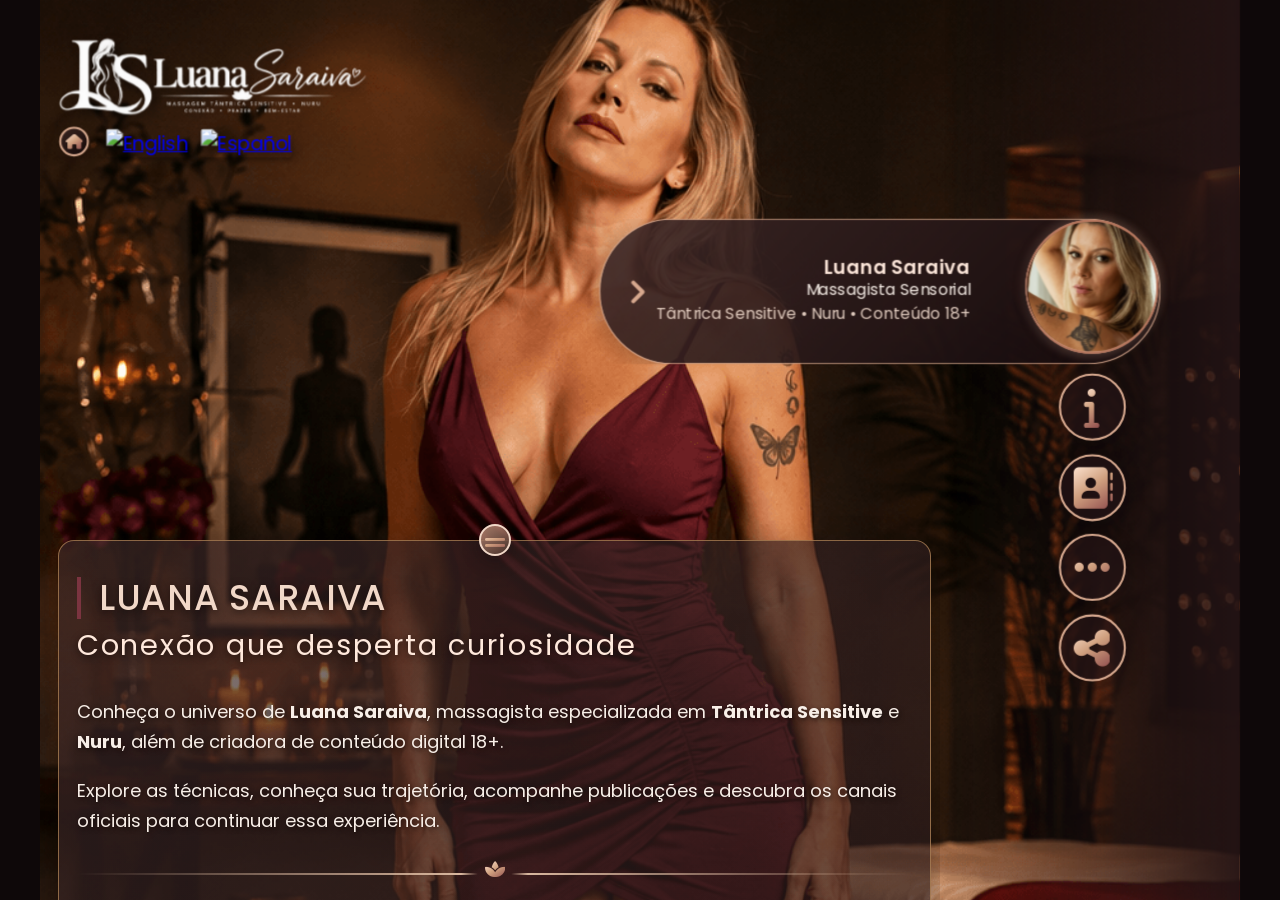
==== index.html @ 5454236c "Add files via upload" ====
<!DOCTYPE html>
<html lang="pt-br">
<head>
	<!-- Google tag (gtag.js) -->
	<script async src="https://www.googletagmanager.com/gtag/js?id=G-4JN63863Q0"></script>
	<script>
	window.dataLayer = window.dataLayer || [];
	function gtag(){dataLayer.push(arguments);}
	gtag('js', new Date());

	gtag('config', 'G-4JN63863Q0');
	</script>

	<!-- Google Tag Manager -->
	<script>(function(w,d,s,l,i){w[l]=w[l]||[];w[l].push({'gtm.start':
		new Date().getTime(),event:'gtm.js'});var f=d.getElementsByTagName(s)[0],
		j=d.createElement(s),dl=l!='dataLayer'?'&l='+l:'';j.async=true;j.src=
		'https://www.googletagmanager.com/gtm.js?id='+i+dl;f.parentNode.insertBefore(j,f);
		})(window,document,'script','dataLayer','GTM-PWKJ8WJD');</script>
		<!-- End Google Tag Manager -->

    <meta charset="UTF-8">
	<meta http-equiv='X-UA-Compatible' content='IE=edge'>

	<title>Luana Saraiva | Massagem Tântrica Sensitive, Nuru & Conteúdo 18+</title>

	<meta name="description" content="Luana Saraiva: massagista especializada em Tântrica Sensitive e Nuru. Conteúdo exclusivo 18+ no Privacy e OnlyFans. Agende sua sessão em São Paulo.">

	<meta name="keywords" content="Luana Saraiva, Lua Saraiva, Lua Massagista, Lua Saraiva massagem tântrica, Lua Saraiva massagem nuru, Lua Saraiva massagem sensitive, Lua massagista SP, Luana Saraiva conteúdo 18+, Luana Saraiva Privacy, Luana Saraiva OnlyFans, bem-estar, relaxamento, prazer, toque sensual">

	<meta name="author" content="Mauricio Jun TI">
	<meta name="robots" content="index, follow">
	<meta name="language" content="pt-BR">
	<meta name="revisit-after" content="7 days">

	<!-- RESPONSIVO -->
	<meta name="viewport" content="width=device-width, initial-scale=1.0, maximum-scale=1.0, user-scalable=no">
	<!-- FAVICON -->
	<link rel="icon" href="https://luana-saraiva.github.io/favicon/favicon.ico" type="image/x-icon">
	<link rel="icon" href="https://luana-saraiva.github.io/favicon/favicon-96x96.png" sizes="96x96" type="image/png"/>
	<link rel="icon" href="https://luana-saraiva.github.io/favicon/favicon.svg" type="image/svg+xml"/>
	<link rel="apple-touch-icon" sizes="180x180" href="https://luana-saraiva.github.io/favicon/apple-touch-icon.png" />
	<meta name="apple-mobile-web-app-title" content="Luana Saraiva | Massagem Tântrica Sensitive, Nuru & Conteúdo 18+" />

	<!-- CANONICAL -->
	<link rel="canonical" href="https://luana-saraiva.github.io/">

	<!-- OPEN GRAPH (FACEBOOK / WHATSAPP / LINK PREVIEW) -->
	<meta property="og:title" content="Luana Saraiva | Massagem Tântrica Sensitive, Nuru & Conteúdo 18+">
	<meta property="og:description" content="Luana Saraiva: massagista especializada em Tântrica Sensitive e Nuru. Conteúdo exclusivo 18+ no Privacy e OnlyFans. Agende sua sessão em São Paulo.">
	<meta property="og:image" content="https://luana-saraiva.github.io/imgs/luana-saraiva-icone-cartao-digital-v01.png">
	<meta property="og:url" content="https://luana-saraiva.github.io/">
	<meta property="og:type" content="website">
	<meta property="og:locale" content="pt_BR">

	<!-- TWITTER CARD -->
	<meta name="twitter:card" content="summary_large_image">
	<meta name="twitter:url" content="https://luana-saraiva.github.io/"/>
	<meta name="twitter:title" content="Luana Saraiva | Massagem Tântrica Sensitive, Nuru & Conteúdo 18+">
	<meta name="twitter:description" content="Luana Saraiva: massagista especializada em Tântrica Sensitive e Nuru. Conteúdo exclusivo 18+ no Privacy e OnlyFans. Agende sua sessão em São Paulo.">
	<meta name="twitter:image" content="https://luana-saraiva.github.io/imgs/luana-saraiva-icone-cartao-digital-v01.png">

	<!-- PWA / MOBILE -->
	<meta name="theme-color" content="#000000">
	<meta name="mobile-web-app-capable" content="yes">
	<meta name="apple-mobile-web-app-capable" content="yes">
	<meta name="apple-mobile-web-app-status-bar-style" content="black-translucent">
	<meta name="apple-mobile-web-app-title" content="Cartão Digital">

	<!-- GEO (opcional, mas útil para local SEO) -->
	<meta name="geo.region" content="BR-RJ">
	<meta name="geo.placename" content="Rio de Janeiro">
	
	<link rel="manifest" href="https://luana-saraiva.github.io/favicon/site.webmanifest" />

	<link rel='stylesheet' type='text/css' href='./css/all.css'/>
    <link rel='stylesheet' type='text/css' href='./css/brands.css'/>
    <link rel='stylesheet' type='text/css' href='./css/fontawesome.css'/>
    <link rel='stylesheet' type='text/css' href="./css/modal.css"/>

	<link rel="manifest" href="./manifest-github.json"/>

	<link rel="stylesheet" href="//fonts.googleapis.com/css2?family=Poppins:ital,wght@0,100;0,200;0,300;0,400;0,500;0,600;0,700;0,800;0,900;1,100;1,200;1,300;1,400;1,500;1,600;1,700;1,800;1,900&display=swap" media="all"/>

    <style>
        /* --- RESET & BASE --- */
        * { margin: 0; padding: 0; box-sizing: border-box; -webkit-font-smoothing: antialiased; }
		:root {
			/* Antigas cores de referência (turquesa/verde) foram substituídas */
			--profile-border-1: #D4AF37;      /* dourado principal */
			--profile-border-2: #F5F5F5;      /* branco suave */
			--link-color: #D4AF37;            /* bordas e ícones principais */
			--link-bgcolor: rgba(0, 0, 0, 0.6);
			--icon-color: #D4AF37;            /* ícones da sidebar */
			--share-icons-bgcolor: rgba(0, 0, 0, 0.85);
			--title-color: #F5F5F5;           /* títulos brancos */
			--newtitle-color: #D4AF37;        /* subtítulos dourados */
			--primary-color: #000000;
			--secondary-color: #D4AF37;
			--text-color: #F5F5F5;
			--menu-link-active-color: #D4AF37; /* ícone ativo dourado */
			--degrade-color: rgba(0, 0, 0, 0.9);
			--font-base: 'Poppins', sans-serif;
			--top-line-border: rgba(255, 255, 255, 0.2);
			
			/* Contatos e redes sociais */
			--contacts-icons-color: #D4AF37;
			--contacts-border-color: #D4AF37;
			--contacts-text-color: #F5F5F5;
			--social-icons-color: #F5F5F5;
			--social-border-color: #D4AF37;

			/* REDES SOCIAIS - NOVO CONTRASTE */
			--social-icons-color: #E0E0E0;        /* prata suave */
			--social-border-color: #D4AF37;       /* borda dourada (igual aos contatos) */
			--social-text-color: #FFFFFF;         /* texto de apoio, se houver */
			
			/* Botões fullscreen / add-to */
			--fullscreentextcolor: #F5F5F5;
			--fullscreentextbordertopleft: #D4AF37;
			--fullscreentextborderbottomright: #F5F5F5;
			--addtobtntextcolor: #D4AF37;
			--addtobtnbordertopleft: #D4AF37;
			--addtobtnborderbottomright: #F5F5F5;
			
			/* Footer */
			--mainfootertext: #aaaaaa;
			--mainfootertopborder: #262626;
			--mainfooterlink: #D4AF37;
			
			/* Imagem circular */
			--content-circular-image-border: #D4AF37;
			--call-to-action-link: #D4AF37;

			font-size: 100%;
		}
        
        body, html { 
            width: 100%; 
            height: 100%; 
            overflow: hidden;
            background-color: #000;
        }
        body { 
			/*font-size: clamp(0.75rem, 2vw, 1rem);*/
			font-size: clamp(0.875rem, 1.8vw, 1.125rem); /* 14px → 18px */
			font-family: var(--font-base);
			text-rendering: optimizeSpeed;
			-webkit-text-size-adjust: 100%;
    		-webkit-tap-highlight-color: transparent;
		}

        h1, h2, h3, h4, h5, h6 { font-weight: 600; line-height: 1.2; margin-bottom: 0.5em; color: var(--title-color); text-shadow: 2px 3px 5px rgba(0, 0, 0, 0.7); }
		h1 { font-size: clamp(1.375rem, 5vw, 2.8rem); } /* 22px → 44.8px (máximo) */
		h2 { font-size: clamp(1.25rem, 4vw, 2.2rem); } /* 20px → 35.2px */
		h3 { font-size: clamp(1.125rem, 3vw, 1.8rem); } /* 18px → 28.8px */
        /*h1 { font-size: clamp(1.5rem, 5vw, 2.5rem); }
        h2 { font-size: clamp(1.3rem, 4vw, 2rem); }
        h3 { font-size: clamp(1.1rem, 3vw, 1.5rem); }
		*/
		p, li, .texto-corrido {
			line-height: 1.5;
			/*max-width: 70ch;*/
		}
        /* --- CENA 3D --- */
        .scene {
            width: 100%; 
            height: 100vh; 
            perspective: 2000px;
            display: flex; 
            justify-content: center; 
            align-items: center;
        }

        .card-container {
            width: 100%; 
            height: 100%; 
            position: relative;
            transform-style: preserve-3d;
            transition: transform 1.2s cubic-bezier(0.4, 0, 0.2, 1);
        }

        .card-container.is-flipped { transform: rotateY(180deg); }

        .face {
            position: absolute; 
            width: 100%; 
            height: 100%;
            backface-visibility: hidden; 
            -webkit-backface-visibility: hidden;
            transform-style: preserve-3d;
            display: flex;
            justify-content: center;
        }

        .face-back { transform: rotateY(180deg); }

        .content-limit {
            width: 100%;
            max-width: 1200px;
            height: 100%;
            position: relative;
            display: grid;
            grid-template-columns: 0.75fr 0.25fr;
            transform-style: preserve-3d;
        }

        header {
            position: absolute;
			/*
			top: 4em;
    		left: 2.5em;
			*/
			top: 0;
			left: 0;
            z-index: 500;
            /*transform: translateZ(120px);*/
			transform: translate3d(3em, 3.5em, 120px);
            pointer-events: none;
			width: 30dvw;
        }
        .logo-link { pointer-events: auto; display: flex; align-items: center; cursor: pointer; }
        header img { max-height: 55px; width: auto; max-width: 100%; filter: drop-shadow(5px 5px 5px rgba(0, 0, 0, 0.55)); }

        .content-area { 
            grid-column: 1; 
            /*width: calc(75dvw + .4em);*/
			width: 75dvw;
			/*max-width: 1200px;*/
            height: 100%;
            position: relative; 
            transform-style: preserve-3d;
        }
        
        .section-content {
            position: absolute; 
            /*width: calc(100% - 1.7em);*/
			/*width: calc(100% - 30px);*/
			width: calc(100% - 8px);
            height: 100%;
            /*left: 1.2em;*/
			top: 50%;
			left: 50%;
            /*padding: 0;*/
			padding: 0 .5em 0 1em;
            color: #fff; 
            overflow-y: auto;
            scrollbar-width: none;
            /*transform: translateZ(60px);*/
			transform: translate3d(-50%, -50%, 60px);
        }
        .face-front .section-content {
            overflow-y: auto;
			/*background-color: pink;*/
        }
        .face-back .section-content {
            overflow-y: auto;
			/*background-color: cyan;*/
        }

        .section-content::-webkit-scrollbar { display: none; }

        .text-wrapper {
			margin-top: 60dvh;
            width: 100%;
			/*width: 75dvw;*/
			max-width: 900px;
            background: rgba(0, 0, 0, 0.5);
            padding: 2em 1em 1em 1em;
            border-radius: 15px; 
            /*backdrop-filter: blur(15px);*/
            border: 1px solid rgba(255,255,255,0.1);
            margin-bottom: 60px;
            text-align: left;
        }

        .txtbreak {
			overflow-wrap: break-word; /* Quebra a palavra se passar do limite */
			word-break: break-all;     /* Força a quebra em navegadores mais antigos */
			hyphens: auto;             /* Adiciona hifenização se suportado */
			display: inline-block;     /* Garante que o elemento respeite o fluxo do box */
			max-width: 100%;
        }

		ul.checked-list li::marker {
			content: "✓ "; /* You can also use "✔️" or a hex code like "\2713" */
			color: #2ecc71; /* Sets the checkmark color */
			font-size: 1.2em; /* Adjusts the checkmark size */
			font-weight: bold;
		}

        .text-wrapper h2 { margin-bottom: 15px; color: var(--newtitle-color); text-transform: uppercase; }
        .text-wrapper p { line-height: 1.6; margin-bottom: 1em; text-shadow: 2px 3px 5px rgba(0, 0, 0, 0.7); }

        .sidebar {
            width: 25dvw;
			max-width: calc(25dvw - 4px);
            grid-column: 2; 
            height: 100%; 
            display: flex; 
            flex-direction: column;
            justify-content: center; 
            align-items: center; 
            /*transform: translateZ(90px);*/
			transform: translateZ(90px) translateX(-10px);
            padding: .6em .4em;
			background-image: linear-gradient(to right, rgba(255, 0, 0, 0), var(--degrade-color));
        }

        .profile-pic { 
            width: 100%; 
            max-width: 130px; 
            aspect-ratio: 1/1; 
            object-fit: cover; 
            border-radius: 50%; 
            margin-bottom: 35px; 
            cursor: pointer;
            pointer-events: auto;
        }

        .nav-icons { list-style: none; display: flex; flex-direction: column; gap: .7em; align-items: center; }
        .nav-icons li i { 
            font-size: clamp(1.5rem, 5vw, 2.5rem);
            color: #fff;
            cursor: pointer;
            transition: 0.3s;
        }
        .nav-icons li i:hover { color: var(--menu-link-active-color); transform: scale(1.1); }

        /* --- CLASSE ATIVA SOLICITADA --- */
        /* Altera apenas a cor do ícone sem mexer na borda */
        .nav-icons a.nav-active i {
            color: var(--menu-link-active-color) !important;
        }

        .bg-layer {
            position: absolute; top: 0; width: 100%; max-width: 1200px; height: 100%;
            background-position: top center; background-size: cover;
            transform: translateZ(0);
            transition: opacity 1.2s ease-in-out; 
            z-index: -1;
        }

        .card-container:not(.is-flipped) #bg-front { opacity: 1; }
        .card-container:not(.is-flipped) #bg-back { opacity: 0; }
        .card-container.is-flipped #bg-back { opacity: 1; }
        .card-container.is-flipped #bg-front { opacity: 0; }

        header, .sidebar, .text-wrapper { transition: opacity 0.1s linear; }

        .card-container:not(.is-flipped) .face-front header,
        .card-container:not(.is-flipped) .face-front .sidebar,
        .card-container:not(.is-flipped) .face-front .text-wrapper {
            opacity: 1; transition-delay: 0.6s;
        }
        .card-container.is-flipped .face-front header,
        .card-container.is-flipped .face-front .sidebar,
        .card-container.is-flipped .face-front .text-wrapper {
            opacity: 0; transition-delay: 0.6s;
        }

        .card-container.is-flipped .face-back header,
        .card-container.is-flipped .face-back .sidebar,
        .card-container.is-flipped .face-back .text-wrapper {
            opacity: 1; transition-delay: 0.6s;
        }
        .card-container:not(.is-flipped) .face-back header,
        .card-container:not(.is-flipped) .face-back .sidebar,
        .card-container:not(.is-flipped) .face-back .text-wrapper {
            opacity: 0; transition-delay: 0.6s;
        }

        #overlay-menu {
            position: fixed; top: 0; left: 50%; transform: translateX(-50%);
            width: 100%; max-width: 1200px; height: 100vh;
            background: rgba(0, 0, 0, 0.98); z-index: 1000;
            display: none; flex-direction: column; justify-content: center; align-items: center;
        }
        #overlay-menu.active { display: flex; }
        .close-btn { position: absolute; top: 30px; right: 30px; font-size: 50px; color: var(--gold-primary); cursor: pointer; }
        .overlay-list { list-style: none; text-align: center; }
        .overlay-list li { color: var(--icon-color); margin: .3em; font-size: 1.3rem; cursor: pointer; /*text-transform: capitalize;*/ }

		.profile-area {
			padding: 0 .15em;
		}
		.tooltip-mask-wrapper {
			right: .15em;
		}
        .circular-image {
            /*width: 95%; max-width: 8rem;*/ aspect-ratio: 1 / 1; border-radius: 50%;
            position: relative; display: flex; justify-content: center; align-items: center; margin-bottom: 1em;
        }
        .circular-image img { width: 95%; aspect-ratio: 1 / 1; border-radius: 50%; object-fit: cover; margin: 0 auto; object-position: center top; }
        .circular-image::before, .circular-image::after { content: ''; position: absolute; width: 95%; height: 95%; border-radius: 50%; }
        .circular-image::before { border: 2px solid transparent; border-bottom: 3px solid var(--profile-border-1); border-right: 2px solid var(--profile-border-1); border-left: 1px solid var(--profile-border-1); border-top: 2px solid var(--profile-border-1); animation: rotate 5s linear infinite; filter: drop-shadow(0 0 2px var(--profile-border-1)); z-index: -1; }
        .circular-image::after { border: 2px solid transparent; border-top: 3px solid var(--profile-border-2); border-right: 2px solid var(--profile-border-2); border-left: 1px solid var(--profile-border-2); border-bottom: 2px solid var(--profile-border-2); animation: rotatereverse 5s linear infinite; filter: drop-shadow(0 0 4px var(--profile-border-2)); z-index: -1; }
        @keyframes rotate { 0% { transform: rotate(0deg); } 100% { transform: rotate(360deg); } }
        @keyframes rotatereverse { 0% { transform: rotate(360deg); } 100% { transform: rotate(0deg); } }

        .nav-icons a {
            display: inline-flex; border: 2px solid var(--link-color); border-radius: 100%;
            background-color: var(--link-bgcolor); width: clamp(2.851rem, 10vw, 4rem);
            aspect-ratio: 1 / 1; justify-content: center; align-items: center; text-decoration: none;
        }
        .nav-icons a i { color: var(--icon-color); }

        /* Share Buttons Styles */
        .share-menu { list-style: none; display: flex; flex-direction: column; gap: .5rem; font-size: clamp(1.5rem, 5vw, 2.5rem); }
        .share-buttons { display: none; margin-right: 10px; }
        .share-buttons.show {
            display: flex !important; position: fixed; right: calc(25dvw - .7em); z-index: 1001;
            align-items: flex-end; background-color: var(--share-icons-bgcolor);
            padding: .7rem .5rem; border-radius: 50% / 9.5%; flex-direction: column;
        }
        .share-item a {
            color: var(--icon-color); border: 2px solid var(--link-color); border-radius: 100%;
            background-color: var(--link-bgcolor); width: clamp(2.851rem, 10vw, 4rem);
            aspect-ratio: 1 / 1; display: flex; justify-content: center; align-items: center; text-decoration: none;
        }
        .copy-tooltip {
            position: absolute; background-color: var(--share-icons-bgcolor); color: white;
            padding: 5px 10px; border-radius: 4px; font-size: .7em; /*bottom: 100%;*//*bottom: -2.7em;*/ left: 50%;
            transform: translateX(-50%); white-space: nowrap; opacity: 0; pointer-events: none;
            transition: opacity 0.3s ease; margin-bottom: 5px; z-index: 1001;
        }
		.copy-link { position: relative; }
		.fade-wrapper {
			/* Envolve o conteúdo rolável e aplica a máscara */
			/*
			-webkit-mask-image: linear-gradient(to bottom, transparent 85px, black 120px, black 100%);
			mask-image: linear-gradient(to bottom, transparent 85px, black 120px, black 100%);
			*/
			-webkit-mask-image: linear-gradient(to bottom, transparent 115px, black 170px, black 100%);
			mask-image: linear-gradient(to bottom, transparent 115px, black 170px, black 100%);
			-webkit-mask-size: 100% 100%;
			mask-size: 100% 100%;
			-webkit-mask-repeat: no-repeat;
			mask-repeat: no-repeat;
		}

		/* --- ESTILIZAÇÃO DO CONJUNTO SHARE + QRCODE --- */
		.share-buttons.show {
			display: flex !important; 
			position: fixed; 
			right: calc(25dvw - .7em); 
			z-index: 1001;
			align-items: center; /* Centralização vertical dos itens (QR e Menu) */
			justify-content: center;
			background-color: var(--share-icons-bgcolor);
			padding: 1.5rem;
			/* Novo border-radius aprimorado para o conjunto */
			border-radius: 25px; 
			border: 1px solid rgba(255, 255, 255, 0.1);
			/*backdrop-filter: blur(10px);*/
			flex-direction: row; /* QRCode à esquerda, Menu à direita */
			gap: 1.5rem;
			/* Limite solicitado de 65% da largura da área visível */
			max-width: 65vw;
			box-shadow: 0 10px 30px rgba(0,0,0,0.5);
		}

		/* Container do QRCode e Legenda */
		.qrcode-wrapper {
			display: flex;
			flex-direction: column;
			align-items: center;
			justify-content: center;
			flex-shrink: 0;
		}
		.qrcode-img {
			width: clamp(27dvw, 15vw, 150px);
			height: auto;
			border: 5px solid #fff;
			border-radius: 8px;
			margin-bottom: 8px;
		}
		.qrcode-legend {
			color: var(--icon-color);
			font-size: 0.75rem;
			font-weight: 600;
			text-transform: uppercase;
			letter-spacing: 1px;
			white-space: nowrap;
		}

		/* Ajuste fino na lista de ícones para não perder o alinhamento */
		.share-menu { 
			list-style: none; 
			display: flex; 
			flex-direction: column; 
			gap: 0.5rem; 
		}

		/* --- ESTILIZAÇÃO DO COMPONENTE DE CONTATOS --- */
		.contact-container {
			display: grid;
			grid-template-columns: repeat(3, 1fr); /* 3 colunas por linha */
			gap: 0.8rem;
			width: 100%;
			justify-content: center;
		}
		.contact-item {
			text-decoration: none;
			display: flex;
			flex-direction: column;
			align-items: center;
			transition: transform 0.3s ease;
		}
		.contact-item:hover {
			transform: translateY(-5px);
		}
		.contact-btn {
			width: clamp(2.851rem, 10vw, 4rem);
			aspect-ratio: 1 / 1;
			border-radius: 100%;
			display: flex;
			justify-content: center;
			align-items: center;
			background-color: var(--link-bgcolor);
			/* Sugestão de cor: Bordas em dourado/laranja para destaque */
			border: 2px solid var(--contacts-border-color);
			margin-bottom: 8px;
			box-shadow: 0 4px 15px rgba(0,0,0,0.3);
		}
		.contact-btn i {
			/* Sugestão de cor: Ícones acompanhando a borda */
			color: var(--contacts-icons-color);
			font-size: clamp(1.5rem, 5vw, 2.5rem);
		}
		.contact-label {
			color: var(--contacts-text-color);
			font-size: clamp(0.65rem, 2vw, 0.75rem);
			text-transform: uppercase;
			font-weight: 500;
			letter-spacing: 0.5px;
			text-align: center;
		}
		.contact-grid-wrapper {
			padding-bottom: 1em;
		}

		/* --- COMPONENTE DE REDES SOCIAIS --- */
		.social-grid-wrapper {
			padding: 1em 0;
			border-top: 1px solid var(--top-line-border);
			border-image: linear-gradient(to right, transparent, var(--top-line-border), var(--top-line-border), var(--top-line-border), transparent) 1;
			width: 100%;
			justify-content: center; /* Centraliza horizontalmente */
		}
		.social-container {
			display: flex;
			flex-wrap: wrap; /* Quebra linha se necessário */
			justify-content: center;
			gap: 1rem; /* Espaçamento uniforme */
			max-width: 100%;
			/*margin-top: 1em;*/
		}
		.social-btn {
			width: clamp(2.851rem, 10vw, 4rem); /* Mesma dimensão do contact-grid-wrapper */
			aspect-ratio: 1 / 1;
			border-radius: 50%;
			display: flex;
			justify-content: center;
			align-items: center;
			background-color: var(--link-bgcolor);
			/* Sugestão: Borda dourada para manter o padrão Premium */
			border: 2px solid var(--social-border-color);
			text-decoration: none;
			transition: all 0.3s cubic-bezier(0.175, 0.885, 0.32, 1.275);
		}
		.social-btn i {
			/* Sugestão: Ícones em dourado */
			color: var(--social-icons-color);
			font-size: clamp(1.5rem, 5vw, 2.5rem);
		}
		/* Efeito de Hover para interatividade */
		.social-btn:hover {
			transform: scale(1.1) translateY(-3px);
			background-color: var(--secondary-color);
		}
		.social-btn:hover i {
			color: #000; /* Inverte a cor no hover para destaque */
		}
		.redesSociais {
			padding: 1em 0;
			border-top: 1px solid var(--top-line-border);
			border-image: linear-gradient(to right, transparent, var(--top-line-border), var(--top-line-border), var(--top-line-border), transparent) 1;
			width: 100%;
			justify-content: center; /* Centraliza horizontalmente */
		}
		.social-btn:hover {
			transform: scale(1.1) translateY(-3px);
			background-color: #D4AF37;        /* fundo dourado */
		}
		.social-btn:hover i {
			color: #000000;                   /* ícone preto para contraste */
		}

        /* Modal Add To */
		/* The Modal (background) */
		.modal {
			display: none; /* Hidden by default */
			position: fixed; /* Stay in place */
			z-index: 19999;
			left: 0;
			top: initial !important;
			bottom: 0 !important;
			width: 100%; /* Full width */
			height: auto !important;
			overflow: auto; /* Enable scroll if needed */
			background-color: rgb(0,0,0); /* Fallback color */
			background-color: rgba(0,0,0,0.4); /* Black w/ opacity */
			-webkit-animation-name: fadeIn; /* Fade in the background */
			-webkit-animation-duration: 0.4s;
			animation-name: fadeIn;
			animation-duration: 0.4s;
		}
		/* Modal Content */
		.modal-content {
			position: fixed;
			bottom: 0;
			background-color: #fefefe;
			width: 100%;
			-webkit-animation-name: slideIn;
			-webkit-animation-duration: 0.4s;
			animation-name: slideIn;
			animation-duration: 0.4s;
			background: rgba(31, 78, 80, 0.85);
		}
		/* The Close Button */
		.close {
			color: var(--addtobtntextcolor) /*#D6BA84*/;
			float: right;
			font-size: 28px;
			font-weight: bold;
		}
		.close:hover,
		.close:focus {
			color: #b5b5b5;
			text-decoration: none;
			cursor: pointer;
		}
		.modal-header {
			padding: 2px 16px;
			background-color: #fff;
			color: white;
			background-color: initial;
			border-bottom: 1px solid #C41E3A;
            align-items: center;
		}
		.modal-header h2 {
			font-size: 1.15em;
			line-height: 28px;
			color: var(--addtobtntextcolor) /*#D6BA84*/;
			font-weight: normal;
			margin: 0;
		}
		.modal-body {padding: 11px 16px 6px 16px;}
		.modal-footer {
			display: none;
		}
		/* Add Animation */
		@-webkit-keyframes slideIn {
			from {bottom: -300px; opacity: 0} 
			to {bottom: 0; opacity: 1}
		}
		@keyframes slideIn {
			from {bottom: -300px; opacity: 0}
			to {bottom: 0; opacity: 1}
		}
		@-webkit-keyframes fadeIn {
			from {opacity: 0} 
			to {opacity: 1}
		}
		@keyframes fadeIn {
			from {opacity: 0} 
			to {opacity: 1}
		}
		.fullscreenline { display: block; align: center; margin: 0px auto; text-align: center; }
		.fullscreenline button {
			transition: all .3s;
			background: initial;
			/*padding: 10px 10px !important;*/
			padding: .8em .6em !important;
			display: inline-block;
			vertical-align: middle;
			margin: 0 0 5px 0;
			font-size: 14px;
			text-transform: uppercase;
			color: var(--fullscreentextcolor);
			font-weight: normal;
			white-space: nowrap;
			font-family: var(--font-base)/*'Lato', sans-serif*/;
			text-decoration: none;
			letter-spacing: 1.5px;
			cursor: pointer;
			border: none !important;
            box-shadow: 2px 0px inset var(--fullscreentextbordertopleft), 0px 2px inset var(--fullscreentextbordertopleft), -2px 0px inset var(--fullscreentextborderbottomright), 0px -2px inset var(--fullscreentextborderbottomright);
		}
		button.firstbutt { /*margin-right: 10px !important;*/ }
		#fullscreenbuttons {
			margin-top: 1em;
			/*margin-bottom: 1em;*/
			font-size: 0.8em !important;
			display: flex;
			flex-wrap: wrap;
			justify-content: center;
			gap: .5em;
			max-width: 100%;
			padding: 1em 0;
    		border-top: 1px solid var(--top-line-border);
			border-image: linear-gradient(to right, transparent, var(--top-line-border), var(--top-line-border), var(--top-line-border), transparent) 1;
		}
		#fullscreenbuttons button {
			font-size: 0.8em !important;
			display: flex;
			justify-content: center;
			align-items: center;
		}
		.add-to {
			/*
			background-color: #E02D44; 
			width: 30%;
			*/
		} 
		.add-to-btn {
			color: var(--addtobtntextcolor) !important;
			font-size: 0.75em !important;
            box-shadow: 2px 0px inset var(--addtobtnbordertopleft), 0px 2px inset var(--addtobtnbordertopleft), -2px 0px inset var(--addtobtnborderbottomright), 0px -2px inset var(--addtobtnborderbottomright) !important;
			border-radius: 4px;
		}

        /* Footer */
		.mainfooter {
			background: initial;
			width: 100%;
            text-align: center;
            margin-top: 1em;
            padding: 1em;
			color: var(--mainfootertext);
			border-top: 1px solid var(--mainfootertopborder);
		}
        .mainfooter p {
			margin: 0 auto;
		}
		.mainfooter a {
			color: var(--mainfooterlink);
			text-decoration: none;
		}
        footer {
			text-align: center;
			padding: 0;
			font-size: 0.7em;
		}

		/* Content Images */
		.content-right-circular-image {
			float: right;
			width: 7em;
			aspect-ratio: 1 / 1;
			object-fit: cover;
			border-radius: 50%;
			border: 2px solid var(--content-circular-image-border);
			margin-left: .5em;
			object-position: center top;
		}
		/* Content List */
		main.content-area section.section-content ul {
			list-style-type: circle;
			padding-left: 2em;
			list-style-position: outside;
			padding-bottom: 1em;
		}
		main.content-area section.section-content li {
			line-height: 1.6;
		}
		/* Content Link */
		main.content-area section.section-content p a {
			color: var(--text-color);
			text-decoration: underline;
		}
		main.content-area section.section-content a.calltoaction {
			color: var(--call-to-action-link);
			font-weight: bold;
			text-decoration: underline;
		}
		/* Ajustes de empilhamento (Stacking Context) */
		/* Quando o cartão NÃO está virado, a face de trás deve ignorar toques */
		.card-container:not(.is-flipped) .face-back {
			pointer-events: none;
			/*visibility: hidden;*/ /* Reforço para o navegador ignorar a camada */
		}
		/* Quando o cartão ESTÁ virado, a face da frente deve ignorar toques */
		.card-container.is-flipped .face-front {
			pointer-events: none;
			/*visibility: hidden;*/
		}
		/* Garante que a face visível sempre aceite toques */
		.card-container:not(.is-flipped) .face-front,
		.card-container.is-flipped .face-back {
			pointer-events: auto;
			/*visibility: visible;*/
		}
		
        @media (min-width: 768px) {
            /*header { top: 3.5em; left: 3.7em; }*/
            /*.section-content { left: 1.5em; }*/
            /*.sidebar { right: 1.1em !important; width: 25dvw; }*/
            /*.content-area { width: calc(100dvw - 25dvw); }*/
            .share-buttons.show { right: calc(25dvw - .5em); }
        }
		@media screen and (min-width: 1024px) and (max-height: 600px) {
			/*
            header {
                top: 3em;
                left: 3.5em;
            }
			*/
        }
        @media (min-width: 1200px) {
            /*.sidebar { max-width: calc((1200px * 25 / 100) - 1.7em); }*/
			.section-content {
				width: 100%;
				transform: translate3d(-50%, -50%, 0px);
			}
			.content-area {
				max-width: 900px;
			}
			.sidebar {
				width: 300px;
				max-width: calc(300px - 17px);
			}
            .share-buttons.show { right: calc((1200px * 22.5 / 100)); }
            /*.content-area { width: calc((1200px * 75 / 100)); }*/
        }
		@media (min-width: 1280px) {
			/*
			.sidebar {
				max-width: calc((1200px * 25 / 100) - 1.57em);
			}
			*/
		}
        @media (max-width: 768px) {
            .content-limit { grid-template-columns: 1fr; }
            /*.sidebar { position: absolute; right: 0.6em; width: calc(25dvw - .7em); transform: translateZ(100px); }*/
        }
		@media (max-width: 480px) {
			.fade-wrapper {
				/*
				-webkit-mask-image: linear-gradient(to bottom, transparent 70px, black 120px, black 100%);
				mask-image: linear-gradient(to bottom, transparent 70px, black 120px, black 100%);
				*/
				-webkit-mask-image: linear-gradient(to bottom, transparent 115px, black 170px, black 100%);
				mask-image: linear-gradient(to bottom, transparent 115px, black 170px, black 100%);
			}

			.share-buttons.show {
				padding: 1rem;
				gap: 0.8rem;
			}
			.qrcode-legend {
				font-size: 0.6rem;
			}
		}
		/* Ajuste para telas muito pequenas */
		@media (max-width: 360px) {
			.contact-container {
				gap: 0.8rem 0.5rem;
			}
		}
		@media (max-height: 430px) {
			.profile-area {
				padding: 0 1.8em;
			}
			.tooltip-mask-wrapper {
				right: 1.8em;
			}
			.circular-image {
				/*width: 65%;*/
				margin-bottom: .5em;
			}
			.nav-icons {
				gap: .5em;
			}
			.nav-icons a {
				width: clamp(2.851rem, 10vw, 2.851rem);
			}
			.nav-icons li i {
				font-size: clamp(1.5rem, 1.7rem, 2.5rem);
			}
			/*
			header {
				top: 2em;
				left: 2.5em;
			}
			*/
			.share-item a {
				width: clamp(2.851rem, 10vw, 2.5rem);
			}
			.share-menu {
				gap: .3em;
				font-size: clamp(1.5rem, 5vw, 1.7rem);
			}
		}
		@media (max-height: 345px) {
			.profile-area {
				padding: 0 2.4em;
			}
			.tooltip-mask-wrapper {
				right: 2.4em;
			}
			.circular-image {
				/*width: 60%;*/
				margin-bottom: .3em;
			}
			.nav-icons {
				gap: .3em;
			}
			.nav-icons a {
				width: clamp(2.851rem, 10vw, 2.851rem);
			}
			.nav-icons li i {
				font-size: clamp(1.5rem, 1.7rem, 2.5rem);
			}
			.share-item a {
				width: clamp(2.851rem, 10vw, 2.5rem);
			}
			.share-menu {
				gap: .2em;
				font-size: clamp(1.5rem, 5vw, 1.7rem);
			}
		}
    </style>
	<style>
		/* --- VERSÃO LIGHT/TRANSPARENT DO TOOLTIP --- */
		
		.profile-area {
			position: relative;
			display: inline-flex;
			align-items: center;
			justify-content: center;
		}

		.circular-image {
			position: relative;
			z-index: 20;
			cursor: pointer;
		}

		/* 1. MASK CONTAINER */
		.tooltip-mask-wrapper {
			position: absolute;
			right: .15em;
			top: 0;
			/*transform: translateY(-50%);*/
			height: calc(100% - .5em);
			z-index: 10;
			overflow: hidden; 
			width: 0; 
			opacity: 0;
			visibility: hidden;
			pointer-events: none;
			transition: width 0.6s cubic-bezier(0.19, 1, 0.22, 1), 
						opacity 0.4s ease,
						visibility 0.4s;
		}

		.tooltip-mask-wrapper.active {
			width: 90dvw /*calc(380px + 13em)*/;
			opacity: 1;
			visibility: visible;
			pointer-events: auto;
		}

		/* 2. APPENDIX SLIDER - VERSÃO CLARA/TRANSPARENTE */
		.tooltip-appendix {
			position: absolute;
			right: 0;
			top: 0;
			height: 100%;
			/*width: max-content;*/
			width: fit-content;
			max-width: 88dvw;
			
			/* OPÇÃO: Fundo Branco Translúcido (Efeito Vidro) */
			/*background: rgba(255, 255, 255, 0.35); */
			background: rgba(214, 186, 132, .65);
			
			/* OPÇÃO: Totalmente sem cor (Remover a linha de background acima e usar apenas o blur) */
			/* background: transparent; */

			/*backdrop-filter: blur(12px);*/
			/*-webkit-backdrop-filter: blur(12px);*/
			
			padding: .5em 6em .5em .5em;
			border-radius: 100px 100px;
			
			/* Borda subtil para definir o limite no fundo claro */
			border-top: 2px solid rgba(255, 255, 255, 0.8);
			border-right: 2px solid rgba(255, 255, 255, 0.8);
			border-bottom: 2px solid rgba(255, 255, 255, 0.8);
			border-left: 2px solid rgba(255, 255, 255, 0.8);
			/*border-right: none;*/
			
			/* Sombra mais suave para versões claras */
			box-shadow: -5px 5px 15px rgba(0,0,0,0.1);
			text-shadow: none;
		}

		.tooltip-content {
			display: flex;
			align-items: center;
			justify-content: flex-start;
			gap: 0;
			height: 100%;
			/*min-width: max-content;*/
			width: 100%;
			text-shadow: none;
		}
		.tooltip-text h1, .tooltip-text h2, .tooltip-text h3, .tooltip-text h4, .tooltip-text h5, .tooltip-text h6, .tooltip-text p, .tooltip-text a {
			text-shadow: none !important;
		}

		.close-trigger {
			display: flex;
			align-items: center;
			justify-content: center;
			/* Cor de destaque mais escura para contraste no fundo claro */
			color: #000; 
			cursor: pointer;
			transition: transform 0.3s ease;
			flex-shrink: 0;
		}

		.close-trigger svg {
			width: 2em;
			height: 2em;
		}

		.tooltip-text {
			display: flex;
			flex-direction: column;
			line-height: 1.3;
			text-align: right;
		}

		/* Tipografia ajustada para fundo claro */
		.tooltip-text .name {
			color: #000; /* Texto escuro para leitura */
			font-size: 1em;
			/*font-weight: 700;*/
			margin: 0;
		}

		.tooltip-text .role {
			color: #000; /* Destaque em tom mais escuro que o original */
			font-size: 0.85em;
			margin: 0;
			/*font-weight: 600;*/
		}

		.tooltip-text .company {
			color: #333333;
			font-size: 0.85em;
			margin: 0;
		}

		@media (min-width: 540px) {
			.tooltip-appendix {
				padding: .5em 9em .5em 1em;
			}
		}
		@media (min-width: 600px) {
			.tooltip-appendix {
				padding: .5em 10em .5em 1em;
			}
		}
		@media (max-height: 430px) {
			.tooltip-mask-wrapper {
				right: 1.8em;
			}
		}
		@media (max-height: 345px) {
			.tooltip-mask-wrapper {
				right: 2.4em;
			}
		}
	</style>
	<style>
		/* --- ENGINE DE CENA ESPACIAL (ROTAÇÃO E PERSPECTIVA) --- */
		:root {
			--gyro-rot-x: 0deg;
			--gyro-rot-y: 0deg;
		}

		.bg-layer {
			position: absolute;
			top: 0;
			left: 50%;
			transform: translateX(-50%);
			width: 100%;
			height: 100%;
			overflow: hidden;
			z-index: -1;
			/* Define a profundidade do efeito 3D sem afetar outros elementos */
			/*perspective: 1000px; */
		}

		.bg-layer::before {
			content: "";
			position: absolute;
			/* Aumentamos a área da imagem para evitar frestas na rotação */
			top: -20%;
			left: -20%;
			width: 140%;
			height: 140%;
			background-image: inherit;
			background-size: cover;
			background-position: top center;
			
			/* Eixo de rotação centralizado */
			transform-origin: center center;
			
			/* Aplica a rotação baseada nas variáveis do JS */
			/* scale(1.6) é o "seguro" para não mostrar fundo branco */
			transform: scale(1.1) 
					rotateX(var(--gyro-rot-x)) 
					rotateY(var(--gyro-rot-y));
			
			/* Transição suave para evitar trepidação do sensor */
			transition: transform 0.4s cubic-bezier(0.1, 0.3, 0.2, 1);
			will-change: transform;
		}

		/* Mantém o contexto 3D para elementos que usam translateZ */
		.face-front, .face-back {
			transform-style: preserve-3d !important;
		}
	</style>
	<style>
		.video-bg, .bg-layer-img {
			position: absolute;
			top: 0;
			left: 0;
			width: 100%;
			height: 100%;
			object-fit: cover;
			object-position: top center;
			pointer-events: none;
		}
		#detach-button-host {
			display: none !important;
		}
		@media (max-width: 430px) {
			/* --- Estilização do Fundo (Vídeo e Imagem) --- */
			.bg-layer {
				/* Define a profundidade para os elementos filhos */
				z-index: -1;
				perspective: 1500px; /* Sensação de profundidade */
			}
			/* Aplica-se tanto ao vídeo quanto à imagem de fundo se necessário */
			.video-bg, .bg-layer-img {
				/*
				top: -5%;
				left: 50%;
				transform: translateX(-50%) scale(1.5) rotateY(var(--gamma-rot, 0deg));
				transform-origin: top center;
				transition: transform 0.3s cubic-bezier(0.25, 0.1, 0.25, 1);
				transform-style: flat;
				backface-visibility: hidden;
				will-change: transform;
				*/
			}

			/* Mantém o contexto 3D das faces para não quebrar o translateZ dos textos/ícones */
			.face-front, .face-back {
				transform-style: preserve-3d !important;
			}
		}
		@media (orientation: landscape) {
			/* Insira aqui o CSS para modo paisagem */
			.video-bg, .bg-layer-img {
				object-position: 50% 25%;
			}
		}
		@media (min-width: 769px) {
			/* Insira aqui o CSS para telas grandes */
			.video-bg, .bg-layer-img {
				object-position: 50% 25%;
			}
		}
	</style>
	<style>
		/* Contentor posicionado abaixo do logo em ambas as faces */
		.language-selector-container {
			pointer-events: auto;
			display: flex;
			justify-content: center;
			width: 100%;
			margin-top: 10px;
			position: relative;
			/* Mantém as bandeiras visíveis acima de transformações 3D */
			transform: translateZ(50px); 
			z-index: 100;
			cursor: pointer;
		}

		.flags-wrapper {
			display: flex;
			gap: 12px;
		}

		.flag-link img {
			/*width: 28px;*/
			width: 1.5em;
			height: auto;
			border-radius: 3px;
			transition: transform 0.2s ease;
			box-shadow: 0 2px 4px rgba(0,0,0,0.3);
		}

		.flag-link:hover img {
			transform: scale(1.15);
		}

		/* Esconder widgets nativos do Google */
		.goog-te-banner-frame.skiptranslate, #goog-gt-tt, .goog-te-balloon-frame, .skiptranslate, .VIpgJd-ZVi9od-aZ2wEe-wOHMyf {
			display: none !important;
		}
		body { top: 0px !important; }
	</style>
	<style>
		.nfc-container {
			text-align: center;
			/*margin-top: 1.5em;*/
			position: relative;
			transform: translateZ(55px); /* Garante que o botão fique acima da face */
			z-index: 110;
			padding: 1em 0 0 0;
			border-top: 1px solid var(--top-line-border);
			border-image: linear-gradient(to right, transparent, var(--top-line-border), var(--top-line-border), var(--top-line-border), transparent) 1;
		}
		.nfc-button {
			background-color: var(--link-bgcolor);
    		border: 2px solid var(--social-border-color);
			padding: 1em 1em;
			border-radius: 100px;
			cursor: pointer;
			color: var(--social-icons-color);
    		font-size: 1em;
			font-weight: 600;
			transition: all 0.3s ease;
		}
		.nfc-button:hover {
			background-color: var(--secondary-color);
			transform: scale(1.05);
			box-shadow: 0 4px 10px rgba(0,0,0,0.3);
		}
		.nfcStatus {
			font-size: 1em;
			color: var(--social-icons-color);
			margin-top: .5em;
			/*
			min-height: 1em;
			*/
		}
	</style>
	<style>
		.mj-carousel-container {
			position: relative;
			width: 100%;
			margin: 20px 0;
			overflow: visible;
			/* Importante para o swipe mobile funcionar sem conflitos */
			touch-action: pan-y; 
		}

		.mj-carousel-viewport {
			overflow: hidden;
			width: 100%;
			border-radius: 12px;
		}

		.mj-carousel-track {
			display: flex;
			transition: transform 0.5s cubic-bezier(0.23, 1, 0.32, 1);
			will-change: transform;
		}

		/* Padronização das imagens: 80% da largura para mostrar a próxima imagem */
		.mj-carousel-item {
			min-width: 80%; 
			padding: 0 8px;
			box-sizing: border-box;
		}

		.mj-image-wrapper {
			position: relative;
			width: 100%;
			height: 220px; /* Altura fixa padronizada */
			overflow: hidden;
			border-radius: 10px;
			background: #1a1a1a;
			cursor: pointer;
		}

		.mj-carousel-img {
			width: 100%;
			height: 100%;
			object-fit: cover; /* Recorta a imagem para preencher o espaço mantendo o centro */
			object-position: center 25%;
		}

		.mj-carousel-caption {
			position: absolute;
			bottom: 0;
			left: 0;
			width: 100%;
			padding: 20px 10px 10px;
			background: linear-gradient(transparent, rgba(0,0,0,0.8));
			color: #fff;
			font-size: 0.9rem;
			text-align: center;
		}

		/* Navegação */
		.mj-carousel-nav {
			position: absolute;
			top: 50%;
			transform: translateY(-50%);
			background: white;
			border: none;
			width: 40px;
			height: 40px;
			border-radius: 50%;
			box-shadow: 0 4px 10px rgba(0,0,0,0.3);
			cursor: pointer;
			z-index: 10;
			display: flex;
			align-items: center;
			justify-content: center;
			font-size: 18px;
		}
		.mj-prev { left: -15px; }
		.mj-next { right: -15px; }

		/* Bolinhas */
		.mj-carousel-dots {
			display: flex;
			justify-content: center;
			margin-top: 15px;
			gap: 10px;
		}
		.mj-dot {
			width: 10px;
			height: 10px;
			background: #ccc;
			border-radius: 50%;
			cursor: pointer;
			transition: all 0.3s;
		}
		.mj-dot.mj-dot-active {
			background: #333;
			transform: scale(1.3);
		}

		/* Lightbox (Mesma lógica) */
		.mj-lb {
			position: fixed;
			top: 0; left: 0;
			width: 100%; height: 100%;
			background: rgba(0,0,0,0.9);
			display: none;
			z-index: 99999;
			flex-direction: column;
			justify-content: center;
			align-items: center;
		}
		.mj-lb-img { max-width: 90%; max-height: 80%; object-fit: contain; }
		.mj-lb-close { position: absolute; top: 20px; right: 20px; color: #fff; font-size: 40px; cursor: pointer; }

		.image-viewer {
			display: none;
			position: fixed;
			z-index: 9999;
			left: 0;
			top: 0;
			width: 100%;
			height: 100%;
			background-color: rgba(0, 0, 0, 0.9);
			align-items: center;
			justify-content: center;
			flex-direction: column;
		}

		.viewer-content {
			max-width: 90%;
			max-height: 80%;
			border: 3px solid white;
			border-radius: 4px;
			box-shadow: 0 0 20px rgba(0,0,0,0.5);
			object-fit: contain;
		}

		#viewer-caption {
			color: #ccc;
			padding: 15px;
			text-align: center;
			font-size: 1.1rem;
			font-family: sans-serif;
		}

		.close-viewer {
			position: absolute;
			top: 20px;
			right: 35px;
			color: #f1f1f1;
			font-size: 40px;
			font-weight: bold;
			cursor: pointer;
			transition: 0.3s;
		}

		.close-viewer:hover {
			color: #bbb;
		}
	</style>
	<style>
		/* Instagram Embed - Estilos seguros para não interferir no 3D */
		.instagram-embed {
			width: 100% !important;
			max-width: 560px;
			margin: 1em auto;
			position: relative;
			transform: translateZ(0);
			backface-visibility: hidden;
			display: block;
		}
		.instagram-media {
			margin: 0 auto !important;
			width: 100% !important;
			min-width: auto !important;
			background: transparent !important;
			border: 0 !important;
		}
		.instagram-embed blockquote, .instagram-embed blockquote div {
			width: 100% !important;
		}
		/* Fallback elegante */
		.instagram-embed .insta-fallback {
			background: #fff;
			border-radius: 12px;
			padding: 16px;
			text-align: center;
			font-family: system-ui, sans-serif;
		}
		.instagram-embed .insta-fallback a {
			display: inline-block;
			background: #1a1a1a;
			color: white;
			padding: 10px 24px;
			border-radius: 40px;
			text-decoration: none;
			margin-top: 12px;
			transition: background 0.2s;
		}
		.instagram-embed .insta-fallback a:hover {
			background: #e1306c;
		}
		.facebook-embed .insta-fallback span, .instagram-embed .insta-fallback span {
			color: #000;
		}
		.instagram-media-registered, .instagram-media-registered div {
			width: 100% !important;
			min-width: auto !important;
		}
		.instagram-media div a, .instagram-media-registered div a {
			color: #000;
		}
	</style>
	<style>
		/* Facebook Embed - Preserva efeitos 3D */
		.facebook-embed {
			width: 100%;
			max-width: 100%;
			margin: 1em auto;
			position: relative;
			transform: translateZ(0);
			backface-visibility: hidden;
			display: flex;
			justify-content: center;
			text-align: center;
		}
		.facebook-embed iframe {
			width: 100% !important;
			height: auto;
			min-height: 280px;
			border: none;
			overflow: hidden;
			border-radius: 8px;
			background: transparent;
		}
		/* Fallback enquanto carrega */
		.facebook-embed .fb-loading {
			background: #f0f2f5;
			border-radius: 8px;
			padding: 2rem;
			text-align: center;
			color: #606770;
			font-family: system-ui, sans-serif;
		}
		/* Fallback elegante (reutiliza o estilo do Instagram) */
		.instagram-embed .insta-fallback,
		.facebook-embed .insta-fallback {
			background: #fff;
			border-radius: 12px;
			padding: 16px;
			text-align: center;
			font-family: system-ui, sans-serif;
		}
		.instagram-embed .insta-fallback a,
		.facebook-embed .insta-fallback a {
			display: inline-block;
			background: #1a1a1a;
			color: white;
			padding: 10px 24px;
			border-radius: 40px;
			text-decoration: none;
			margin-top: 12px;
			transition: background 0.2s;
		}
		.instagram-embed .insta-fallback a:hover,
		.facebook-embed .insta-fallback a:hover {
			background: #e1306c;
		}
		.facebook-embed .insta-fallback a:hover {
			background: #1877f2;
		}
		.fb_iframe_widget_fluid span {
			width: 100% !important;
		}
	</style>
	<style>
		.btn-form-contato {
			display: block;
			width: fit-content;
			max-width: 90%;
			margin: 1em auto 0 auto;
			padding: 0.75em 2em;
			background: linear-gradient(135deg, #4C8F8F, #5FB3B3);
			border: none;
			border-radius: 50px;
			font-family: var(--font-base);
			font-weight: 600;
			font-size: 1em;
			text-transform: uppercase;
			letter-spacing: 1px;
			color: #fff;
			cursor: pointer;
			transition: transform 0.3s ease, box-shadow 0.3s ease;
			box-shadow: 0 4px 12px rgba(0,0,0,0.3);
			z-index: 10;
			text-align: center;
			/*backdrop-filter: blur(2px);*/
		}
		.btn-form-contato:hover {
			transform: scale(1.02);
			box-shadow: 0 6px 16px rgba(0,0,0,0.4);
			background: linear-gradient(135deg, #5FB3B3, #4C8F8F);
		}
		.btn-form-contato-02 {
			margin: 0 auto !important;
		}

		.form-overlay {
			position: fixed;
			top: 0;
			left: 0;
			width: 100%;
			height: 100%;
			background-color: rgba(0, 0, 0, 0.85);
			/*backdrop-filter: blur(8px);*/
			z-index: 20000;
			display: none;
			justify-content: center;
			align-items: center;
			pointer-events: auto;
			transition: opacity 0.3s ease;
		}

		.form-overlay.active {
			display: flex;
		}

		.form-container {
			position: relative;
			width: 90%;
			max-width: 700px;
			max-height: 85vh;
			background: #000000cc;
			border-radius: 20px;
			padding: 1em;
			box-shadow: 0 10px 30px rgba(0,0,0,0.5);
			border: 1px solid rgba(95, 179, 179, 0.5);
			/*backdrop-filter: blur(4px);*/
			overflow-y: auto;
			animation: fadeInUp 0.3s ease-out;
		}

		.close-form {
			position: absolute;
			top: 12px;
			right: 20px;
			font-size: 32px;
			font-weight: bold;
			color: #5FB3B3;
			cursor: pointer;
			transition: color 0.2s;
			z-index: 10;
			line-height: 1;
		}
		.close-form:hover {
			color: #fff;
		}

		#ff-compose {
			background: transparent !important;
			margin-top: 0 !important;
			padding: 0 !important;
		}
		#ff-compose .ff-form {
			background: transparent;
		}
		.ff-minimal-theme .ff-form .ff-section {
			min-height: auto;
		}

		.ff-watermark {
			visibility: hidden;
		}

		@keyframes fadeInUp {
			from {
				opacity: 0;
				transform: translateY(30px);
			}
			to {
				opacity: 1;
				transform: translateY(0);
			}
		}

		@media (max-width: 768px) {
			.form-container {
				width: 95%;
				padding: 1em;
			}
			.btn-form-contato {
				font-size: 0.85em;
				/*padding: 0.6em 1.5em;*/
				padding: 0.6em .9em;
			}
		}
		
	</style>
	<style>
		/* Ajustes para o formulário do Hubspot dentro do overlay */
		.form-container .hs-form-frame {
		background: #fff;
		border-radius: 16px;
		padding: 1rem;
		margin-top: 1rem;
		box-shadow: 0 4px 12px rgba(0,0,0,0.2);
		}

		/* Estilos para os campos do formulário Hubspot */
		.hs-form-field {
		margin-bottom: 1rem;
		}
		.hs-form-field label {
		display: block;
		font-weight: 600;
		margin-bottom: 0.25rem;
		color: #1f2937;
		}
		.hs-form-field input,
		.hs-form-field textarea,
		.hs-form-field select {
		width: 100%;
		padding: 0.5rem;
		border: 1px solid #cbd5e1;
		border-radius: 8px;
		font-family: var(--font-base);
		font-size: 0.9rem;
		}
		.hs-button {
		background: linear-gradient(135deg, #4C8F8F, #5FB3B3);
		border: none;
		border-radius: 50px;
		padding: 0.6rem 1.5rem;
		font-weight: 600;
		color: white;
		cursor: pointer;
		transition: transform 0.2s, box-shadow 0.2s;
		}
		.hs-button:hover {
		transform: scale(1.02);
		box-shadow: 0 4px 12px rgba(0,0,0,0.3);
		}
		#hs-form-container {
			margin-top: 2rem;
		}
	</style>
	<style>
		/* ===== INDICADOR DE ROLAGEM PARA .text-wrapper ===== */
		.text-wrapper {
			position: relative; /* Necessário para posicionar o indicador internamente */
		}

		.scroll-indicator {
			position: absolute;
			/*bottom: 16px;*/
			/*top: -1.3em;*/
			top: -0.3em;
			/*right: 16px;*/
			left: 50%;
        	transform: translateX(-50%);
			width: 44px;
			height: 44px;
			/*
			background: rgba(0, 0, 0, 0.7);
			backdrop-filter: blur(10px);
			border-radius: 50%;
			*/
			display: flex;
			align-items: center;
			justify-content: center;
			color: white;
			font-size: 24px;
			font-weight: normal !important;
			cursor: pointer;
			z-index: 150;
			opacity: 0;
			visibility: hidden;
			/*
			transition: opacity 0.3s ease, visibility 0.3s ease;
			*/
			pointer-events: auto;
			/*
			box-shadow: 0 2px 8px rgba(0,0,0,0.4);
			border: 1px solid rgba(255,255,255,0.3);
			*/
		}

		.scroll-indicator.visible {
			opacity: 1;
			visibility: visible;
		}

		.scroll-indicator span {
			display: inline-block;
			/*animation: bounceDown 1.5s infinite ease;*/
		}
		.scroll-indicator.visible .fa-grip-lines::before {
			font-size: .8em;
			font-weight: 600;
		}

		@keyframes bounceDown {
			0%, 100% { transform: translateY(0); }
			50% { transform: translateY(6px); }
		}

		/* Responsivo */
		@media (max-width: 480px) {
			.scroll-indicator {
				width: 36px;
				height: 36px;
				font-size: 20px;
				/*bottom: 12px;*/
				right: 12px;
			}
		}

		.mj-highlight-box {
			display: grid;
			grid-template-columns: repeat(auto-fit, minmax(200px,1fr));
			gap: .5em 1em;
			margin: 1em 0;
		}
		.mj-highlight-item {
			display: flex;
			align-items: flex-start;
			gap: .5em;
			padding: 1em;
			border-radius: 18px;
			/*
			background: rgba(255,255,255,.04);
			border: 1px solid rgba(255,255,255,.06);
			*/
			background:
			linear-gradient(
				135deg,
				rgba(0,0,0,0.5),
				rgba(0,0,0,0.1)
			);
			border: 1px solid rgba(255,255,255,0.2);
			transition: .35s ease;
		}
		.mj-highlight-item:hover {
			transform: translateY(-4px);
			background: rgba(111,175,176,.08);
			border-color: rgba(111,175,176,.22);
		}
		.mj-highlight-item span {
			color: #D6BA84;
			font-size: 1em;
			line-height: 1;
		}
		.mj-highlight-item p {
			margin: 0;
			line-height: 1.5;
		}
		.mj-cta-links {
			display: grid;
			grid-template-columns: repeat(auto-fit, minmax(200px,1fr));
			gap: 1em;
			margin-top: 1em;
			margin-bottom: 1em;
		}
		.mj-cta-card {
			position: relative;
			display: flex;
			flex-direction: column;
			gap: 0;
			text-decoration: none;
			padding: 1em;
			border-radius: 22px;
			/*
			background:
			linear-gradient(
				135deg,
				rgba(255,255,255,.05),
				rgba(255,255,255,.02)
			);
			*/
			background:
			linear-gradient(
				135deg,
				rgba(0,0,0,0.5),
				rgba(0,0,0,0.1)
			);
			border: 1px solid rgba(255,255,255,0.2);
			transition:
			transform .35s ease,
			border-color .35s ease,
			background .35s ease;
		}
		.mj-cta-card:hover {
			transform: translateY(-6px);
			border-color: rgba(111,175,176,.45);
			background:
			linear-gradient(
				135deg,
				rgba(111,175,176,.12),
				rgba(255,255,255,.03)
			);
		}
		.mj-cta-card strong {
			color: #ffffff;
			font-size: 1rem;
		}
		.mj-cta-card span {
			color: rgba(255,255,255,.72);
			font-size: .92rem;
			line-height: 1.6;
		}
		/* ===== VARIANTE DO GRID: 2 COLUNAS EM TELAS GRANDES ===== */
		.mj-cta-links-2columns {
			display: grid;
			grid-template-columns: 1fr 1fr !important; /* Força 2 colunas fixas */
			/*gap: 1.2rem;*/
			justify-content: center; /* Centraliza o grid no container */
		}

		/* Em telas médias (tablets), mantém 2 colunas */
		@media (max-width: 768px) {
			.mj-cta-links-2columns {
				grid-template-columns: 1fr 1fr !important;
				/*gap: 0.8rem;*/
			}
		}

		/* Em telas pequenas (celular), passa para 1 coluna */
		@media (max-width: 480px) {
			.mj-cta-links-2columns {
				grid-template-columns: 1fr !important;
				/*gap: 0.8rem;*/
			}
		}

		/* (Opcional) centraliza o terceiro card se estiver sozinho na linha */
		.mj-cta-links-2columns .mj-cta-card:last-child:nth-child(3n+1) {
			/* Se houver apenas 3 cards, o terceiro ficará centralizado */
			justify-self: center;
			/* Ou, se preferir que ele ocupe toda a largura: */
			/* grid-column: 1 / -1; */
			/* max-width: 60%; */
		}
	</style>
	<style>
		/* =============================================
		ANGEL INFLUENCER MODELS – PALETA DE LUXO
		Glamour · Desejo · Paixão · Riqueza
		============================================= */

		/* 1. REFORÇO DAS VARIÁVEIS PRINCIPAIS (substitui tons antigos) */
		:root {
			/* Dourados e metais preciosos */
			--gold-primary: #D4AF37;        /* dourado clássico */
			--gold-bright: #F1C40F;         /* dourado reluzente */
			--gold-deep: #B8860B;            /* dourado escuro / riqueza */
			--ruby-passion: #9A2A2A;         /* vermelho paixão / luxúria */
			--ruby-glow: #C41E3A;            /* vermelho intenso para destaques */
			--black-lux: #0A0A0A;            /* preto absoluto para contraste */
			--charcoal-rich: #1A1A1A;        /* fundos suaves premium */

			/* Sobrescreve variáveis existentes com a nova identidade */
			--profile-border-1: var(--gold-primary);
			--profile-border-2: var(--gold-bright);
			--link-color: var(--gold-primary);
			--link-bgcolor: rgba(0, 0, 0, 0.75);
			--icon-color: #c99e50;
			--newtitle-color: var(--gold-primary);
			--menu-link-active-color: var(--ruby-passion);
			--contacts-border-color: var(--gold-primary);
			--contacts-icons-color: var(--gold-bright);
			--social-border-color: var(--gold-primary);
			--social-icons-color: var(--gold-bright);
			--call-to-action-link: var(--gold-bright);
			--fullscreentextbordertopleft: var(--gold-primary);
			--fullscreentextborderbottomright: #EAE2B7;
			--addtobtnbordertopleft: var(--gold-primary);
			--addtobtnborderbottomright: var(--gold-bright);
			--mainfooterlink: var(--gold-primary);
			--content-circular-image-border: var(--gold-primary);

			/* Novas variáveis temáticas */
			--glam-gradient-start: rgba(212, 175, 55, 0.15);
			--glam-gradient-end: rgba(154, 42, 42, 0.1);
			--passion-glow: 0 0 8px rgba(212, 175, 55, 0.6);
		}

		/* 2. ELEMENTOS DE TEXTO E TÍTULOS – Toque de sedução */
		h1, h2, h3, h4, h5, h6 {
			text-shadow: 2px 3px 8px rgba(0, 0, 0, 0.8), 0 0 5px rgba(212, 175, 55, 0.3);
			letter-spacing: 0.02em;
		}

		.text-wrapper h2 {
			color: var(--gold-primary);
			border-left: 4px solid var(--ruby-passion);
			padding-left: 15px;
			text-transform: uppercase;
			font-weight: 700;
		}

		.text-wrapper h3 {
			color: var(--gold-bright);
			font-weight: 600;
		}

		/* 3. ÍCONES DE NAVEGAÇÃO E BOTÕES – Paixão e riqueza */
		.nav-icons a {
			border: 2px solid var(--gold-primary);
			background: rgba(0, 0, 0, 0.7);
			transition: all 0.3s cubic-bezier(0.2, 0.9, 0.4, 1.1);
			box-shadow: 0 0 0 rgba(212, 175, 55, 0);
		}

		.nav-icons a:hover {
			transform: scale(1.12);
			border-color: var(--ruby-glow);
			box-shadow: 0 0 12px var(--ruby-glow);
			background: rgba(0, 0, 0, 0.9);
		}

		.nav-icons a:hover i {
			color: var(--gold-bright) !important;
			text-shadow: 0 0 6px rgba(241, 196, 15, 0.8);
		}

		.nav-icons a.nav-active i {
			color: var(--ruby-glow) !important;
			text-shadow: 0 0 4px var(--gold-primary);
		}

		/* 4. BOTÕES DE CONTATO E REDES SOCIAIS – Luxo ao toque */
		.contact-btn {
			border: 2px solid var(--gold-primary);
			background: rgba(0, 0, 0, 0.65);
			transition: all 0.3s ease;
		}

		.contact-btn i {
			color: var(--gold-bright);
			transition: transform 0.2s;
		}

		.contact-item:hover .contact-btn {
			background: var(--ruby-passion);
			border-color: var(--gold-bright);
			transform: translateY(-5px);
			box-shadow: 0 8px 20px rgba(0, 0, 0, 0.3), 0 0 10px var(--ruby-glow);
		}

		.contact-item:hover .contact-btn i {
			color: #FFFFFF;
			transform: scale(1.1);
		}

		.social-btn {
			border: 2px solid var(--gold-primary);
			background: rgba(0, 0, 0, 0.65);
			transition: all 0.3s ease;
		}

		.social-btn i {
			color: var(--gold-bright);
		}

		.social-btn:hover {
			background: linear-gradient(135deg, var(--ruby-passion), var(--gold-deep));
			border-color: var(--gold-bright);
			transform: translateY(-4px) scale(1.08);
			box-shadow: 0 6px 18px rgba(212, 175, 55, 0.4);
		}

		.social-btn:hover i {
			color: #FFF;
			text-shadow: 0 0 3px #000;
		}

		/* 5. BOTÕES DE COMPARTILHAMENTO (SHARE) – Elegância sensual */
		.share-menu .share-item a {
			border: 2px solid var(--gold-primary);
			background: rgba(0, 0, 0, 0.8);
			transition: 0.25s;
		}

		.share-menu .share-item a:hover {
			border-color: var(--ruby-glow);
			background: var(--ruby-passion);
			transform: scale(1.1);
			box-shadow: 0 0 10px var(--gold-primary);
		}

		.share-menu .share-item a:hover i {
			color: #FFF;
		}

		/* 6. QRCODE E BORDAS LUXUOSAS */
		.qrcode-img {
			border: 3px solid var(--gold-primary);
			box-shadow: 0 5px 15px rgba(0, 0, 0, 0.5), 0 0 10px rgba(212, 175, 55, 0.3);
		}

		.qrcode-legend {
			color: var(--gold-bright);
			font-weight: 700;
			letter-spacing: 1.5px;
			text-transform: uppercase;
		}

		/* 7. CALL-TO-ACTION E FORMULÁRIO – Toque de desejo */
		.btn-form-contato {
			background: linear-gradient(145deg, var(--gold-primary), var(--ruby-passion));
			border: none;
			color: #0A0A0A;
			/*font-weight: 800;*/
			box-shadow: 0 6px 14px rgba(0, 0, 0, 0.4), 0 0 0 1px rgba(241, 196, 15, 0.3);
			transition: 0.3s;
		}

		.btn-form-contato:hover {
			transform: scale(1.02);
			background: linear-gradient(145deg, var(--ruby-glow), var(--gold-primary));
			box-shadow: 0 10px 20px rgba(0, 0, 0, 0.5), 0 0 16px var(--ruby-glow);
			color: #FFF;
		}

		.close-form {
			color: var(--gold-bright);
		}

		.form-container {
			border: 1px solid rgba(241, 196, 15, 0.5);
		}

		.add-to-btn {
			box-shadow: 2px 0 inset var(--gold-primary), 0px 2px inset var(--gold-primary), -2px 0 inset var(--gold-bright), 0px -2px inset var(--gold-bright) !important;
			font-weight: bold;
			letter-spacing: 1px;
		}

		/* 8. BOTÃO NFC – Glamour tecnológico */
		.nfc-button {
			background: rgba(0, 0, 0, 0.8);
			/*border: 2px solid var(--gold-primary);*/
			border: 1px solid #c99e50;
			/*color: var(--gold-bright);*/
			color: var(--icon-color);
			font-weight: 700;
			transition: 0.3s;
		}

		.nfc-button:hover {
			background: var(--ruby-passion);
			border-color: var(--gold-bright);
			color: #FFF;
			box-shadow: 0 0 15px var(--gold-primary);
		}

		/* 9. CARDS E HIGHLIGHTS – Riqueza e profundidade */
		.mj-highlight-item {
			background: rgba(0, 0, 0, 0.5);
			border-left: 4px solid var(--ruby-glow);
			/*backdrop-filter: blur(3px);*/
			transition: 0.25s;
		}

		.mj-highlight-item:hover {
			background: rgba(0, 0, 0, 0.7);
			border-left-color: var(--gold-primary);
			transform: translateX(6px);
		}

		.mj-cta-card {
			background: linear-gradient(135deg, rgba(0, 0, 0, 0.7), rgba(154, 42, 42, 0.2));
			border: 1px solid rgba(212, 175, 55, 0.4);
			transition: all 0.3s ease;
		}

		.mj-cta-card:hover {
			border-color: var(--gold-primary);
			background: linear-gradient(135deg, rgba(0, 0, 0, 0.8), rgba(212, 175, 55, 0.2));
			box-shadow: 0 12px 25px rgba(0, 0, 0, 0.4), 0 0 8px var(--gold-primary);
		}

		.mj-cta-card strong {
			color: var(--gold-bright);
		}

		/* 10. ÁREA DE TEXTO E SCROLL – Sutileza apaixonante */
		.text-wrapper {
			background: rgba(0, 0, 0, 0.5);
			/*backdrop-filter: blur(12px);*/
			border: 1px solid rgba(212, 175, 55, 0.3);
			box-shadow: 0 10px 25px rgba(0, 0, 0, 0.5), inset 0 0 15px rgba(212, 175, 55, 0.05);
		}

		.text-wrapper::-webkit-scrollbar-thumb {
			background: var(--gold-primary);
			border-radius: 20px;
		}

		.scroll-indicator {
			background: rgba(212, 175, 55, 0.8);
			/*backdrop-filter: blur(5px);*/
			color: #000;
			width: 32px;
			height: 32px;
			border-radius: 50%;
			box-shadow: 0 0 8px var(--ruby-glow);
		}

		/* 11. MODAL E OVERLAY – Luxo noturno */
		.modal-content {
			background: rgba(10, 10, 10, 0.95);
			border-top: 3px solid var(--gold-primary);
		}

		.close {
			color: var(--gold-bright);
		}

		.close:hover {
			color: var(--ruby-glow);
		}

		/* 12. RODAPÉ E LINKS – Toque final de autoridade */
		.mainfooter a {
			color: var(--gold-primary);
			font-weight: 600;
			text-decoration: none;
			transition: 0.2s;
		}

		.mainfooter a:hover {
			color: var(--ruby-glow);
			text-shadow: 0 0 4px var(--gold-bright);
		}

		/* 13. PEQUENOS DETALHES – Brilho e sensualidade */
		.circular-image::before {
			border-bottom: 3px solid var(--gold-primary);
			border-right: 2px solid var(--gold-primary);
			border-left: 1px solid var(--gold-bright);
			border-top: 2px solid var(--gold-bright);
			filter: drop-shadow(0 0 5px var(--ruby-glow));
		}

		.circular-image::after {
			border-top: 3px solid var(--ruby-passion);
			border-right: 2px solid var(--ruby-passion);
			border-left: 1px solid var(--gold-primary);
			border-bottom: 2px solid var(--gold-primary);
			filter: drop-shadow(0 0 6px var(--ruby-glow));
		}

		.share-buttons.show {
			border: 1px solid var(--gold-primary);
			background: rgba(0, 0, 0, 0.9);
			/*backdrop-filter: blur(16px);*/
			box-shadow: 0 10px 30px rgba(212, 175, 55, 0.2);
		}

		/* 14. GLAMOUR ADICIONAL PARA LINKS DE AÇÃO */
		a.calltoaction, p a {
			transition: 0.2s;
			text-decoration: none;
			font-weight: 600;
		}

		a.calltoaction:hover, p a:hover {
			color: var(--ruby-glow) !important;
			text-shadow: 0 0 4px var(--gold-primary);
			text-decoration: underline;
		}

		/* =======================================================
		ANGEL INFLUENCER MODELS – DIFERENCIAÇÃO LUXUOSA
		Contatos → Dourado intenso + toque rubi
		Redes Sociais → Ouro rosê / bronze glamouroso + hover vibrante
		======================================================= */

		/* ---- 1. ÍCONES DE CONTATO (MAIS CLÁSSICO, RIQUEZA SÓLIDA) ---- */
		.contact-btn {
			border: 2px solid var(--gold-primary, #D4AF37);
			background: rgba(0, 0, 0, 0.75);
			transition: all 0.3s cubic-bezier(0.2, 0.9, 0.4, 1.1);
			box-shadow: 0 2px 8px rgba(0,0,0,0.3);
		}

		.contact-btn i {
			color: var(--gold-bright, #F1C40F);
			font-size: clamp(1.5rem, 5vw, 2.5rem);
			text-shadow: 0 0 2px rgba(0,0,0,0.5);
			transition: transform 0.2s;
		}

		.contact-item:hover .contact-btn {
			background: linear-gradient(145deg, #9A2A2A, #5A1A1A);
			border-color: var(--gold-bright, #F1C40F);
			transform: translateY(-5px);
			box-shadow: 0 8px 20px rgba(212, 175, 55, 0.5), 0 0 12px #C41E3A;
		}

		.contact-item:hover .contact-btn i {
			color: #FFFFFF;
			transform: scale(1.1);
			text-shadow: 0 0 5px #F1C40F;
		}

		/* Texto dos contatos – mantém o mesmo padrão */
		.contact-label {
			color: #EDEDED;
			font-weight: 500;
			letter-spacing: 0.5px;
			text-transform: uppercase;
			font-size: clamp(0.65rem, 2vw, 0.75rem);
		}

		/* ---- 2. REDES SOCIAIS (OURO ROSÊ / BRONZE GLAMOUROSO) ---- */
		.social-container {
			display: flex;
			flex-wrap: wrap;
			justify-content: center;
			gap: 1.2rem;
			/*margin-top: 1.2em;*/
		}

		.social-btn {
			/* Borda em tom de ouro rosê / bronze luxuoso */
			border: 2px solid #E6B17E;   /* dourado rosê suave */
			background: rgba(0, 0, 0, 0.7);
			transition: all 0.35s cubic-bezier(0.2, 0.9, 0.4, 1.2);
			box-shadow: 0 4px 10px rgba(0, 0, 0, 0.3);
		}

		.social-btn i {
			color: #E6B17E;  /* ícones combinando com a borda rosê */
			font-size: clamp(1.5rem, 5vw, 2.5rem);
			transition: all 0.25s;
		}

		/* Hover das redes sociais – toque de paixão e desejo (gradiente rubi + dourado) */
		.social-btn:hover {
			background: linear-gradient(135deg, #C41E3A, #D4AF37);
			border-color: #FFE484;
			transform: translateY(-6px) scale(1.08);
			box-shadow: 0 10px 22px rgba(196, 30, 58, 0.5), 0 0 15px rgba(212, 175, 55, 0.6);
		}

		.social-btn:hover i {
			color: #FFFFFF;
			text-shadow: 0 0 6px #FFD966;
			transform: scale(1.05);
		}

		/* ---- 3. TÍTULO DAS REDES SOCIAIS (DIFERENCIAL SENSUAL) ---- */
		.redesSociais p,
		.social-grid-wrapper > p {
			/*
			color: #E6B17E;
			font-weight: 600;
			letter-spacing: 1.5px;
			*/
			text-transform: uppercase;
			/*border-bottom: 1px dashed #E6B17E;*/
			border-bottom: 1px dashed #fff;
			/*display: inline-block;*/
			padding-bottom: 5px;
			margin-bottom: 0.8em;
		}

		/* ---- 4. AJUSTES FINOS DE HARMONIA (sem quebrar nada) ---- */
		/* Garante que os ícones de contato não herdem estilos das redes */
		.contact-container {
			display: flex;
			flex-wrap: wrap;
			justify-content: center;
			gap: 0.8em;
		}
		.contact-container .contact-btn i {
			color: var(--gold-bright, #F1C40F) !important;
		}

		/* Mantém o estilo dos textos de contato e redes diferenciados */
		.social-grid-wrapper {
			border-top: 1px solid rgba(230, 177, 126, 0.3);
		}

		/* Para um toque extra de luxo nas redes no mobile */
		@media (max-width: 480px) {
			.social-btn {
				border-width: 1.5px;
			}
			.social-container {
				gap: 0.8rem;
			}
		}
	</style>
	<style>
		/* ========== GALERIA EM GRADE (MOSAICO) ========== */
		.gallery-grid {
			display: grid;
			grid-template-columns: repeat(3, 1fr);
			gap: 0.8em;
			margin: 1em 0;
		}

		.gallery-item {
			aspect-ratio: 1 / 1;
			cursor: pointer;
			overflow: hidden;
			border-radius: 12px;
			background: #1a1a1a;
			border: 1px solid rgba(212, 175, 55, 0.3);
			transition: transform 0.25s ease, box-shadow 0.25s ease;
		}

		.gallery-item:hover {
			transform: scale(1.02);
			box-shadow: 0 8px 20px rgba(0,0,0,0.5);
			border-color: var(--gold-primary, #D4AF37);
		}

		.gallery-media {
			width: 100%;
			height: 100%;
			object-fit: cover;
			display: block;
			pointer-events: none;  /* cliques capturados pelo item pai */
		}

		/* Vídeo thumbnail com poster ou frame inicial */
		.gallery-media[poster] {
			object-fit: cover;
		}

		/* Mobile: até 2 colunas */
		@media (max-width: 768px) {
			.gallery-grid {
				grid-template-columns: repeat(2, 1fr);
			}
		}

		/* ========== OVERLAY DA GALERIA (IMAGEM/VIDEO) ========== */
		.gallery-overlay {
			position: fixed;
			top: 0;
			left: 0;
			width: 100%;
			height: 100%;
			background-color: rgba(0, 0, 0, 0.92);
			/*backdrop-filter: blur(10px);*/
			z-index: 30000;
			display: none;
			justify-content: center;
			align-items: center;
			flex-direction: column;
			cursor: pointer;
		}

		.gallery-overlay.active {
			display: flex;
		}

		.gallery-overlay-content {
			max-width: 90vw;
			max-height: 85vh;
			border-radius: 16px;
			box-shadow: 0 0 30px rgba(0,0,0,0.7);
			background: #000;
			display: flex;
			justify-content: center;
			align-items: center;
			cursor: default;
		}

		.gallery-overlay-content img,
		.gallery-overlay-content video {
			max-width: 100%;
			max-height: 85vh;
			border-radius: 12px;
			object-fit: contain;
		}

		.gallery-close {
			position: absolute;
			top: 25px;
			right: 35px;
			font-size: 48px;
			font-weight: bold;
			color: var(--gold-primary, #D4AF37);
			cursor: pointer;
			transition: 0.2s;
			z-index: 30001;
			line-height: 1;
			background: rgba(0,0,0,0.5);
			width: 50px;
			height: 50px;
			border-radius: 50%;
			display: flex;
			align-items: center;
			justify-content: center;
		}

		.gallery-close:hover {
			color: #fff;
			transform: scale(1.1);
			background: var(--ruby-passion, #9A2A2A);
		}

		@media (max-width: 640px) {
			.gallery-close {
				top: 15px;
				right: 20px;
				width: 40px;
				height: 40px;
				font-size: 36px;
			}
		}
	</style>
	<style>
		/* Accordion e FAQ */
		/* Accordion - Preview sempre visível, conteúdo completo oculto inicialmente */
		.accordion-item {
			/*margin-bottom: 1rem;*/
			border: 1px solid rgba(212, 175, 55, 0.3);
			border-radius: 16px;
			background: rgba(0,0,0,0.4);
			/*backdrop-filter: blur(4px);*/
			overflow: hidden;
		}
		.accordion-header {
			background: rgba(0,0,0,0.7);
			padding: 1rem 1.2rem;
			cursor: pointer;
			display: flex;
			justify-content: space-between;
			align-items: center;
			font-weight: 600;
			color: #D4AF37;
			border-bottom: 1px solid transparent;
			transition: 0.2s;
		}
		.accordion-header:hover {
			background: rgba(212,175,55,0.2);
		}
		.accordion-header i {
			transition: transform 0.3s;
		}
		.accordion-preview {
			padding: 0.8rem 1.2rem;
			color: #f0f0f0;
			font-style: italic;
			opacity: 0.9;
			border-top: 1px solid rgba(255,255,255,0.1);
			display: block;
		}
		.accordion-full {
			display: none;
			padding: 0.8rem 1.2rem;
			color: #f0f0f0;
			border-top: 1px solid rgba(255,255,255,0.1);
		}
		.accordion-item.open .accordion-preview {
			display: none;
		}
		.accordion-item.open .accordion-full {
			display: block;
		}
		.accordion-item.open .accordion-header i {
			transform: rotate(180deg);
		}
		/* ACCORDION REFEITO */
		.accordion-header {
			background: rgba(0,0,0,0.7);
			padding: 1rem 1.2rem;
			cursor: pointer;
			display: grid;
			grid-template-columns: 1fr auto; /* título | coluna direita (valor + seta) */
			align-items: stretch;
			gap: 0 1rem;
			font-weight: 600;
			color: #D4AF37;
			border-bottom: 1px solid transparent;
			transition: 0.2s;
		}
		.accordion-header:hover {
			background: rgba(212,175,55,0.2);
		}

		/* Área do título – alinhado ao topo e à esquerda */
		.accordion-title-area {
			display: flex;
			flex-direction: column;
			justify-content: flex-start;
			align-items: flex-start;
			min-width: 0;
		}
		.accordion-title {
			font-weight: 600;
			color: #D4AF37;
			word-break: break-word;
			white-space: normal;
			line-height: 1.3;
			text-align: left;
		}
		/* Coluna direita – empilha valor e seta */
		.accordion-right-area {
			display: flex;
			flex-direction: column;
			align-items: center;
			justify-content: center;
			min-width: fit-content;
			gap: 0.1rem;
		}
		/* Área do valor – centralizado */
		.accordion-value-area {
			display: flex;
			align-items: center;
			justify-content: center;
			width: 100%;
		}
		/*
		.accordion-badge {
			background: var(--gold-primary, #D4AF37);
			color: #0A0A0A;
			padding: 0.1rem 0.6rem;
			border-radius: 20px;
			font-size: 0.75rem;
			font-weight: 700;
			white-space: nowrap;
		}
		*/
		.accordion-badge {
			background: unset;
			color: var(--icon-color);
			padding: 0.1rem 0.6rem;
			/* border-radius: 20px; */
			/* border: 2px solid #c99e50; */
			/* border-right: 1px solid #c99e50; */
			font-size: 0.75em;
			font-weight: 700;
			white-space: nowrap;
		}
		/* Área da seta – centralizada */
		.accordion-icon-area {
			display: flex;
			align-items: center;
			justify-content: center;
			width: 100%;
		}
		.accordion-header i {
			font-size: 1.2rem;
			transition: transform 0.3s;
		}
		.accordion-item.open .accordion-header i {
			transform: rotate(180deg);
		}
		/* Quando o item está aberto, a seta gira */
		.accordion-item.open .accordion-header i {
			transform: rotate(180deg);
		}
		/* Call to action dentro do preview */
		.accordion-cta {
			display: flex;
			align-items: center;
			gap: 0.5rem;
			margin-top: 0.6rem;
			color: var(--call-to-action-link, #D4AF37);
			font-size: 0.85rem;
			font-weight: 500;
			opacity: 0.9;
			transition: opacity 0.2s;
		}
		.accordion-cta i {
			font-size: 0.9rem;
		}
		.accordion-item.open .accordion-cta {
			display: none; /* some quando o conteúdo é expandido */
		}
		.accordion-preview {
			padding: 0.8rem 1.2rem;
			color: #f0f0f0;
			font-style: italic;
			opacity: 0.9;
			border-top: 1px solid rgba(255,255,255,0.1);
			display: block;
		}
		/* ========== SEÇÃO VALORES (SEM ACCORDION) ========== */
		.valores-wrapper {
			display: flex;
			flex-direction: column;
			gap: 1rem;
			margin-top: 1rem;
		}
		.valores-item {
			border: 1px solid rgba(212, 175, 55, 0.3);
			border-radius: 16px;
			background: rgba(0, 0, 0, 0.4);
			/*backdrop-filter: blur(4px);*/
			overflow: hidden;
			transition: border-color 0.3s ease;
		}
		.valores-item:hover {
			border-color: var(--gold-primary, #D4AF37);
		}
		.valores-header {
			background: rgba(0, 0, 0, 0.7);
			padding: 1rem 1.2rem;
			display: flex;
			justify-content: space-between;
			align-items: center;
			flex-wrap: wrap;
			gap: 0.5rem 1rem;
			border-bottom: 1px solid rgba(255, 255, 255, 0.08);
		}
		.valores-title {
			font-weight: 600;
			color: #D4AF37;
			font-size: 1rem;
			word-break: break-word;
		}
		.valores-badge {
			background: var(--gold-primary, #D4AF37);
			color: #0A0A0A;
			padding: 0.1rem 0.6rem;
			border-radius: 20px;
			font-size: 0.75rem;
			font-weight: 700;
			white-space: nowrap;
			flex-shrink: 0;
		}
		.valores-content {
			padding: 0.8rem 1.2rem;
			color: #f0f0f0;
		}
		.valores-content p,
		.valores-content ul,
		.valores-content li {
			color: #f0f0f0;
		}
		.valores-content ul {
			padding-left: 1.5rem;
			margin-bottom: 0.5rem;
		}
		.valores-content ul li {
			line-height: 1.6;
		}
		.valores-content p {
			line-height: 1.6;
			margin-bottom: 0.5rem;
		}
		.valores-content p:last-child,
		.valores-content ul:last-child {
			margin-bottom: 0;
		}

		.faq-item {
			/*margin-bottom: 1rem;*/
			border: 1px solid rgba(212, 175, 55, 0.3);
			border-radius: 16px;
			/*background: rgba(0,0,0,0.4);*/
			/*backdrop-filter: blur(4px);*/
			overflow: hidden;
		}
		.faq-question {
			background: rgba(0,0,0,0.7);
			padding: 1rem 1.2rem;
			cursor: pointer;
			display: flex;
			justify-content: space-between;
			align-items: center;
			font-weight: 600;
			color: #D4AF37;
			border-bottom: 1px solid transparent;
			transition: 0.2s;
		}
		.faq-question i { transition: transform 0.3s; }
		.faq-question:hover {
			background: rgba(212,175,55,0.2);
		}
		.faq-question i {
			transition: transform 0.3s;
		}
		.faq-answer { max-height: 0; overflow: hidden; transition: max-height 0.4s ease; color: #ddd; padding-left: 1rem; }
		.faq-answer.active { 
			/*max-height: 300px;*/
			padding: 0.8rem 1.2rem;
		}
		.faq-question.active i { transform: rotate(180deg); }
	</style>
	<style>
		.nav-icons li {
			/* Cor de fundo e borda transparente */
			/*background-color: rgba(53, 13, 14, 0.8);*/
			/*
			border: 4px solid transparent;
			border-radius: 50%;
			*/
			/* Posicionamento para criar o efeito de degradê na borda */
			/*
			position: relative;
			background-clip: padding-box;
			*/
		}
		.nav-icons li a {
			border: 2px solid #c99e50;
			background-color: rgba(40, 12, 9, 0.8);
		}
		/* Pseudo-elemento para conter o degradê da borda */
		/*
		.nav-icons li::before {
			content: '';
			position: absolute;
			top: 0; right: 0; bottom: 0; left: 0;
			z-index: -1;
			background: linear-gradient(145deg, #e9b56a, #a36415);
			border-radius: inherit; 
		}
		*/
		/* Estilização do ícone do Font Awesome */
		.nav-icons a i {
			background-image: linear-gradient(145deg, #e9b56a, #a36415) !important;
			-webkit-background-clip: text !important;
			-webkit-text-fill-color: transparent !important;
			background-clip: text !important;
			/*font-size: clamp(1.5rem, 5vw, 2.5rem) !important;*/
			transition: all 0.3s ease !important;
		}
		.nav-icons a:hover {
			transform: scale(1.1) !important;
			box-shadow: 0 0 12px rgba(229, 192, 139, 0.4) !important;
		}
		.nav-icons a:hover i {
			background-image: linear-gradient(145deg, #f5d79a, #c98a2a) !important;
			-webkit-background-clip: text !important;
			-webkit-text-fill-color: transparent !important;
			background-clip: text !important;
		}
		.nav-icons a.nav-active {
			box-shadow: 0 0 12px rgba(229, 192, 139, 0.4) !important;
			background: rgba(100, 29, 58, .88) !important;
			border-color: var(--ruby-glow) !important;
		}
		.nav-icons a.nav-active i {
			background-image: linear-gradient(145deg, #f5d79a, #e9b56a) !important;
			-webkit-background-clip: text !important;
			-webkit-text-fill-color: transparent !important;
			background-clip: text !important;
			text-shadow: 0 0 10px rgba(233, 181, 106, 0.5) !important;
		}
		/* 1. ÁREA DE CONTEÚDO (.text-wrapper) */
		.text-wrapper {
			/* Cor de fundo e borda transparente */
			/*background: linear-gradient(135deg, rgba(48, 14, 13, 0.7), rgba(22, 10, 10, 0.7)) !important;*/
			background: linear-gradient(135deg, rgba(48, 14, 13, 0.7), rgba(0, 0, 0, 0.7));
			/*background: linear-gradient(145deg, #e5c08b, #8e6025) !important;*/
			border: 1px solid #c99e50;
			border-radius: 16px !important;
			
			/* Posicionamento para criar o efeito de degradê na borda */
			position: relative;
			background-clip: padding-box;
		}
		h3 {
			font-size: clamp(1.125em, 3vw, 1.8rem);
		}
		/* Pseudo-elemento para conter o degradê da borda */
		/*
		.text-wrapper::before {
			content: '';
			position: absolute;
			top: 0; right: 0; bottom: 0; left: 0;
			z-index: -1;
			background: linear-gradient(135deg, rgba(107, 47, 58, 0.7), rgba(58, 26, 30, 0.7)) !important;
			border-radius: inherit; 
		}
		*/
		.line-image {
			position: relative;
			text-align: center;
		}
		.line-image span {
			position: absolute;
			top: 50%;
			transform: translateY(-50%);
			display: block;
			text-align: center;
			width: 100%;
			height: 2px;
			background: radial-gradient(circle, rgba(147, 112, 80, 0.8) 0%, rgba(147, 112, 80, 0) 95%);
			/*z-index: -1;*/
		}
		.line-image span.bottom-line {
			top: unset;
			bottom: 30%;
		}
		.line-image img {
			width: 3em;
			height: auto;
			border: 2px solid rgba(40, 12, 9, 0.7);
			background-color: rgba(40, 12, 9, 0.7);
			border-radius: 50%;
		}
		.text-wrapper p.bottom-text {
			text-align: center;
			color: #d1bd82;
			font-size: .8em;
		}
		.text-wrapper p.line-image-marginbottom0 {
			margin-bottom: 0px;
			padding: 0;
			display: flex;
			justify-content: center;
			align-items: center;
			padding-bottom: .5em;
		}
		/* ============================================================
		CSS DEFINITIVO – BORDA DEGRADÊ COM PSEUDO-ELEMENTO
		============================================================ */
		.text-wrapper h2 {
			color: #d5a35e !important;
			border-left: 4px solid #4f171a !important;
			padding-left: 18px;
			text-transform: uppercase;
			font-weight: 500;
			text-shadow: 0 2px 8px rgba(0, 0, 0, 0.5);
			margin-bottom: 0.4em;
		}
		.text-wrapper h3 {
			color: #d69b57 !important;
			font-weight: 400;
			letter-spacing: 0.06em;
			text-shadow: 0 1px 6px rgba(0, 0, 0, 0.4);
			margin-top: -0.2em;
			margin-bottom: 1.2em;
		}
		.text-wrapper p {
			color: #f5ede0;
			line-height: 1.7;
			text-shadow: 0 1px 4px rgba(0, 0, 0, 0.4);
		}
		.marginTop26dvh {
			margin-top: 26dvh;
		}

		/* 3. BOTÕES DE CONTATO */
		.contact-btn {
			position: relative !important;
			display: inline-flex !important;
			align-items: center !important;
			justify-content: center !important;
			/*
			width: clamp(2.851rem, 10vw, 4rem) !important;
			height: clamp(2.851rem, 10vw, 4rem) !important;
			*/
			border-radius: 50% !important;
			/*background: rgba(56, 14, 15, 0.3) !important;*/
			background-color: rgba(40, 12, 9, 0.8) !important;
			background-clip: padding-box !important;
			border: 2px solid transparent !important;
			transition: all 0.3s ease !important;
			z-index: 0 !important;
		}
		.contact-btn::before {
			content: '' !important;
			position: absolute !important;
			top: 0 !important;
			right: 0 !important;
			bottom: 0 !important;
			left: 0 !important;
			z-index: -1 !important;
			margin: -2px !important;
			border-radius: inherit !important;
			/*background: linear-gradient(145deg, #e5c08b, #8e6025) !important;*/
			background: linear-gradient(145deg, #e9b56a, #a36415) !important;
			pointer-events: none !important;
			border: 2px solid rgba(40, 12, 9, 0.8);
			/*background-color: rgba(40, 12, 9, 0.8);*/
		}
		.contact-btn i, .contact-container .contact-btn i {
			background-image: linear-gradient(145deg, #e9b56a, #a36415) !important;
			/*
			-webkit-background-clip: text !important;
			-webkit-text-fill-color: transparent !important;
			background-clip: text !important;
			*/
			font-size: clamp(1.5rem, 5vw, 2.5rem) !important;
			color: rgba(40, 12, 9, 0.8) !important;
		}
		.contact-item:hover .contact-btn {
			transform: translateY(-4px) !important;
			box-shadow: 0 6px 18px rgba(229, 192, 139, 0.3) !important;
		}
		.contact-item:hover .contact-btn i {
			background-image: linear-gradient(145deg, #f5d79a, #c98a2a) !important;
			-webkit-background-clip: text !important;
			-webkit-text-fill-color: transparent !important;
			background-clip: text !important;
			text-shadow: 0 0 6px #FFD966;
		}
		.contact-btn:hover::before {
			border-color: var(--ruby-glow);
		}

		/* 4. BOTÕES DE REDES SOCIAIS */
		.social-btn {
			position: relative !important;
			display: inline-flex !important;
			align-items: center !important;
			justify-content: center !important;
			/*
			width: clamp(2.851rem, 10vw, 4rem) !important;
			height: clamp(2.851rem, 10vw, 4rem) !important;
			*/
			border-radius: 50% !important;
			/*background: rgba(56, 14, 15, 0.3) !important;*/
			background-color: rgba(40, 12, 9, 0.8) !important;
			background-clip: padding-box !important;
			border: 2px solid transparent !important;
			text-decoration: none !important;
			transition: all 0.3s ease !important;
			z-index: 0 !important;
		}
		.social-btn::before {
			content: '' !important;
			position: absolute !important;
			top: 0 !important;
			right: 0 !important;
			bottom: 0 !important;
			left: 0 !important;
			z-index: -1 !important;
			margin: -2px !important;
			border-radius: inherit !important;
			/*background: linear-gradient(145deg, #e5c08b, #8e6025) !important;*/
			background: linear-gradient(145deg, #e9b56a, #a36415) !important;
			pointer-events: none !important;
			border: 2px solid rgba(40, 12, 9, 0.8);
		}
		.social-btn i {
			/*
			background-image: linear-gradient(145deg, #e9b56a, #a36415) !important;
			-webkit-background-clip: text !important;
			-webkit-text-fill-color: transparent !important;
			background-clip: text !important;
			*/
			/*background-image: linear-gradient(145deg, #e9b56a, #a36415) !important;*/
			/*font-size: clamp(1.5rem, 5vw, 2.5rem) !important;*/
			color: rgba(40, 12, 9, 0.8) !important;
		}
		.social-btn::before:hover {
			border-color: var(--ruby-glow);
		}
		.social-btn:hover {
			transform: scale(1.08) translateY(-4px) !important;
			box-shadow: 0 8px 20px rgba(229, 192, 139, 0.3) !important;
		}
		.social-btn:hover i {
			background-image: linear-gradient(145deg, #f5d79a, #c98a2a) !important;
			-webkit-background-clip: text !important;
			-webkit-text-fill-color: transparent !important;
			background-clip: text !important;
			text-shadow: 0 0 6px #FFD966;
		}
		.social-btn:hover::before {
			border-color: var(--ruby-glow);
		}

		/* 5. BOTÕES DE COMPARTILHAMENTO (SHARE) */
		.share-menu .share-item a {
			position: relative !important;
			display: inline-flex !important;
			align-items: center !important;
			justify-content: center !important;
			/*
			width: clamp(2.851rem, 10vw, 4rem) !important;
			height: clamp(2.851rem, 10vw, 4rem) !important;
			*/
			border-radius: 50% !important;
			background: rgba(56, 14, 15, 0.3) !important;
			background-clip: padding-box !important;
			border: 2px solid transparent !important;
			text-decoration: none !important;
			transition: all 0.3s ease !important;
			z-index: 0 !important;
		}
		.share-menu .share-item a::before {
			content: '' !important;
			position: absolute !important;
			top: 0 !important;
			right: 0 !important;
			bottom: 0 !important;
			left: 0 !important;
			z-index: -1 !important;
			margin: -2px !important;
			border-radius: inherit !important;
			/*background: linear-gradient(145deg, #e5c08b, #8e6025) !important;*/
			background: linear-gradient(145deg, #e9b56a, #a36415) !important;
			pointer-events: none !important;
			border: 2px solid rgba(40, 12, 9, 0.8);
		}
		.share-menu .share-item a i {
			background-image: linear-gradient(145deg, #e9b56a, #a36415) !important;
			/*
			-webkit-background-clip: text !important;
			-webkit-text-fill-color: transparent !important;
			background-clip: text !important;
			*/
			/*font-size: clamp(1.5rem, 5vw, 2.5rem) !important;*/
			color: rgba(40, 12, 9, 0.8) !important;
		}
		.share-menu .share-item a:hover {
			transform: scale(1.1) !important;
			box-shadow: 0 0 12px rgba(229, 192, 139, 0.3) !important;
		}
		.share-menu .share-item a:hover::before {
			border-color: var(--ruby-glow);
		}
		.share-menu .share-item a:hover i {
			background-image: linear-gradient(145deg, #f5d79a, #c98a2a) !important;
			-webkit-background-clip: text !important;
			-webkit-text-fill-color: transparent !important;
			background-clip: text !important;
			text-shadow: 0 0 6px #FFD966;
		}

		/* 6. SCROLL-INDICATOR */
		.scroll-indicator {
			display: inline-flex !important;
			align-items: center !important;
			justify-content: center !important;
			background: linear-gradient(145deg, #e9b56a, #a36415) !important;
			border: none !important;
			border-radius: 50% !important;
			width: 32px !important;
			height: 32px !important;
			box-shadow: 0 0 0 rgba(0,0,0,0) !important;
			transition: all 0.3s ease !important;
			cursor: pointer !important;
			position: absolute !important;
			top: -0.7em !important;
			left: 50% !important;
			transform: translateX(-50%) !important;
			z-index: 150 !important;
			opacity: 0 !important;
			visibility: hidden !important;
		}
		.scroll-indicator.visible {
			opacity: 1 !important;
			visibility: visible !important;
		}
		.scroll-indicator span {
			background: transparent !important;
			border-radius: 50% !important;
			width: 100% !important;
			height: 100% !important;
			display: flex !important;
			align-items: center !important;
			justify-content: center !important;
		}
		.scroll-indicator i {
			color: #380e0f !important;
			font-size: 1.2em !important;
		}
		.scroll-indicator:hover {
			transform: translateX(-50%) scale(1.1) !important;
			box-shadow: 0 0 12px rgba(229, 192, 139, 0.4) !important;
		}
		.privacy-logo:hover path {
			fill: #FFD966;
			text-shadow: 0 0 6px #FFD966;
		}

		/* 7. QRCODE, BOTÃO PRINCIPAL, TOOLTIP, MODAL (mantidos) */
		.qrcode-img {
			border: 3px solid transparent;
			border-image: linear-gradient(145deg, #e5c08b, #8e6025) 1;
			border-radius: 8px;
			box-shadow: 0 4px 12px rgba(0, 0, 0, 0.5);
		}
		.qrcode-legend {
			color: #d0a04b;
			font-weight: 600;
			letter-spacing: 1px;
		}
		.btn-form-contato {
			background: linear-gradient(145deg, #e9b56a, #8e6025) !important;
			border: none !important;
			color: rgb(40, 12, 9, 1) !important;
			font-weight: 600 !important;
			box-shadow: 0 6px 14px rgba(0, 0, 0, 0.4) !important;
			transition: all 0.3s ease;
		}
		.btn-form-contato:hover {
			background: linear-gradient(145deg, #f5d79a, #a36415) !important;
			color: #f5ede0 !important;
			transform: scale(1.02);
			box-shadow: 0 8px 20px rgba(229, 192, 139, 0.5);
		}
		.btn-form-contato i {
			color: #1a110c !important;
		}
		.btn-form-contato:hover i {
			color: #f5ede0 !important;
		}
		a.calltoaction,
		.mainfooter a {
			color: #d0a04b !important;
			transition: 0.2s;
		}
		a.calltoaction:hover,
		.mainfooter a:hover {
			color: #e9b56a !important;
			text-shadow: 0 0 6px rgba(233, 181, 106, 0.3);
		}
		.tooltip-appendix {
			/*background: linear-gradient(135deg, rgba(107, 47, 58, 0.8), rgba(58, 26, 30, 0.8)) !important;*/
			background: linear-gradient(135deg, rgba(48, 14, 13, 0.9), rgba(22, 10, 10, 0.9)) !important;
			border: 1px solid #c99e50;
			/*border: 1px solid rgba(229, 192, 139, 0.5) !important;*/
			box-shadow: -4px 4px 20px rgba(0, 0, 0, 0.2) !important;
		}
		.tooltip-text .name {
			color: #e9b56a !important;
		}
		.tooltip-text .role,
		.tooltip-text .company {
			color: #f5ede0 !important;
		}
		.close-trigger {
			color: var(--gold-deep);
		}
		.modal-content {
			/*background: linear-gradient(135deg, rgba(107, 47, 58, 0.9), rgba(58, 26, 30, 0.9)) !important;*/
			background: linear-gradient(135deg, rgba(48, 14, 13, 0.95), rgba(0, 0, 0, 0.95)) !important;
			border-top: 3px solid #c99e50 !important;
		}
		.modal-header h2 {
			color: #d0a04b !important;
		}
		.modal-header .close {
			color: var(--gold-primary);
		}
		.add-to-btn {
			color: #1a110c !important;
			background: linear-gradient(145deg, #e9b56a, #8e6025) !important;
			box-shadow: 0 4px 10px rgba(0, 0, 0, 0.3) !important;
		}
		.add-to-btn:hover {
			background: linear-gradient(145deg, #f5d79a, #a36415) !important;
			color: #f5ede0 !important;
		}

		.fullscreenline button {
			background: rgba(0, 0, 0, 0.8);
			border: 1px solid #c99e50 !important;
			color: var(--icon-color);
			/*
			background: linear-gradient(145deg, #e9b56a, #8e6025) !important;
			color: #1a110c !important;
			*/
            box-shadow: none;
		}
	</style>
	<style>
		/* Feature Card – elegante e alinhado à identidade visual */
		main.content-area section.section-content ul.nopadding {
			padding-left: 0px;
			padding-bottom: 0px;
		}
		.feature-card {
			background: rgba(0, 0, 0, 0.45);
			/*
			backdrop-filter: blur(8px);
			-webkit-backdrop-filter: blur(8px);
			*/
			border: 1px solid rgba(212, 175, 55, 0.25);
			border-radius: 20px;
			padding: 1em;
			margin: 1em 0;
			box-shadow: 0 8px 20px rgba(0, 0, 0, 0.3);
			transition: border-color 0.3s ease;
		}
		.feature-card:hover {
			border-color: var(--gold-primary);
		}
		.feature-list {
			list-style: none;
			padding: 0;
			margin: 0;
		}
		.feature-list li {
			display: flex;
			align-items: center;
			gap: 0.75rem;
			padding: 0.4rem 0;
			color: #f5ede0;
			/*font-size: 1rem;*/
			font-weight: 400;
			letter-spacing: 0.02em;
			border-bottom: 1px solid rgba(255, 255, 255, 0.05);
		}
		.feature-list li:last-child {
			border-bottom: none;
		}
		.feature-list li i {
			color: var(--gold-primary);
			font-size: 1.2rem;
			/*width: 1.8rem;*/
			text-align: left;
			filter: drop-shadow(0 0 4px rgba(212, 175, 55, 0.3));
		}
		/* Aprimoramento dos destaques (mj-highlight-item) */
		.mj-highlight-item {
			display: flex;
			align-items: center;
			gap: .5em;
			padding: 1em;
			background: linear-gradient(135deg, rgba(0,0,0,0.6), rgba(154,42,42,0.15));
			border-left: 4px solid var(--ruby-passion);
			border-radius: 16px;
			transition: all 0.3s cubic-bezier(0.2, 0.9, 0.4, 1.1);
			/*backdrop-filter: blur(4px);*/
		}
		.mj-highlight-item:hover {
			transform: translateX(8px);
			border-left-color: var(--gold-primary);
			background: rgba(0,0,0,0.7);
			box-shadow: 0 4px 16px rgba(212, 175, 55, 0.15);
		}
		.mj-highlight-item i {
			color: var(--gold-primary);
			font-size: 1.6em;
			width: 1.6em;
			text-align: center;
			filter: drop-shadow(0 0 4px rgba(212,175,55,0.2));
			flex-shrink: 0;
		}
		.mj-highlight-item p {
			margin: 0;
			color: #f5ede0;
			font-size: 1em;
			line-height: 1.5;
		}
		.mj-highlight-item p strong {
			color: var(--gold-bright);
			font-weight: 600;
		}
		.mj-highlight-item p span {
			color: #d0c8b8;
		}

		/* ===== ÍCONE HOME – ESTILO SEMELHANTE AO NAV-ICONS ===== */
		.home-icon-wrapper {
			display: inline-flex;
			align-items: center;
			justify-content: center;
			margin-right: 8px;
		}
		.home-icon-wrapper a {
			display: inline-flex;
			align-items: center;
			justify-content: center;
			width: 28px;
			height: 28px;
			border-radius: 50%;
			background-color: rgba(40, 12, 9, 0.8);
			border: 2px solid #c99e50;
			text-decoration: none;
			transition: all 0.3s ease;
			cursor: pointer;
			position: relative;
		}
		.home-icon-wrapper a i {
			background-image: linear-gradient(145deg, #e9b56a, #a36415);
			-webkit-background-clip: text;
			-webkit-text-fill-color: transparent;
			background-clip: text;
			font-size: 0.8em;
			transition: all 0.3s ease;
		}
		.home-icon-wrapper a:hover {
			transform: scale(1.1);
			box-shadow: 0 0 12px rgba(229, 192, 139, 0.4);
		}
		.home-icon-wrapper a:hover i {
			background-image: linear-gradient(145deg, #f5d79a, #c98a2a);
		}
		.language-selector-container {
			pointer-events: auto;
			display: flex;
			align-items: center;
			gap: 8px;
			width: 100%;
			margin-top: 10px;
			position: relative;
			transform: translateZ(50px);
			z-index: 100;
			cursor: pointer;
			justify-content: left
		}
		.flag-link img {
			margin-top: 3px;
		}

		/* ===== FEED X-TWITTER ===== */
		.x-feed {
			display: flex;
			flex-direction: column;
			gap: 1.2rem;
			max-width: 600px;
			margin: 0 auto;
			padding: 0 0 1em 0;
		}
		.x-feed-container {
			display: flex;
			flex-direction: column;
			gap: 1em;
			/*
			max-width: 600px;
			margin: 0 auto;
			*/
			margin: 0 auto 1em auto;
			padding: 0;
		}
		.x-post {
			background: rgba(0, 0, 0, 0.65);
			/*backdrop-filter: blur(8px);*/
			border: 1px solid rgba(212, 175, 55, 0.25);
			border-radius: 20px;
			padding: 1em 1em;
			transition: border-color 0.3s ease, box-shadow 0.3s ease;
		}
		.x-post:hover {
			border-color: var(--gold-primary, #D4AF37);
			box-shadow: 0 4px 20px rgba(212, 175, 55, 0.1);
		}
		.x-post-header {
			display: flex;
			align-items: center;
			gap: 0.8rem;
			margin-bottom: 0.5rem;
		}
		.x-avatar {
			width: 48px;
			height: 48px;
			border-radius: 50%;
			object-fit: cover;
			border: 2px solid var(--gold-primary, #D4AF37);
			flex-shrink: 0;
		}
		.x-user-info {
			display: flex;
			flex-direction: column;
			line-height: 1.3;
		}
		.x-display-name {
			font-weight: 700;
			color: #fff;
			font-size: 1rem;
		}
		.x-username {
			color: #8899aa;
			font-size: 0.85rem;
		}
		.x-timestamp {
			color: #8899aa;
			font-size: 0.75rem;
			margin-left: auto;
			white-space: nowrap;
		}
		.x-post-text {
			color: #f5ede0;
			font-size: 1em;
			line-height: 1.6;
			margin: 0.3rem 0 0.8rem 0;
			word-break: break-word;
		}
		.x-post-text a {
			color: var(--gold-primary, #D4AF37);
			text-decoration: none;
			font-weight: 600;
		}
		.x-post-text a:hover {
			text-decoration: underline;
		}
		.x-post-media {
			margin: 0.6rem 0 0.8rem 0;
			border-radius: 16px;
			overflow: hidden;
			background: #1a1a1a;
			display: flex;
			justify-content: center;
			align-items: center;
		}
		.x-post-media img,
		.x-post-media video {
			width: 100%;
			max-height: 320px;
			object-fit: cover;
			display: block;
			border-radius: 16px;
		}
		.x-post-actions {
			/*display: flex;*/
			display: none;
			justify-content: space-around;
			padding-top: 0.6rem;
			border-top: 1px solid rgba(255, 255, 255, 0.08);
			margin-top: 0.4rem;
		}
		.x-action-btn {
			background: transparent;
			border: none;
			color: #8899aa;
			font-size: 0.9rem;
			cursor: pointer;
			display: flex;
			align-items: center;
			gap: 0.4rem;
			transition: color 0.2s;
			padding: 0.3rem 0.8rem;
			border-radius: 30px;
		}
		.x-action-btn:hover {
			color: var(--gold-primary, #D4AF37);
			background: rgba(212, 175, 55, 0.08);
		}
		.x-action-btn i {
			font-size: 1.1rem;
		}
		.x-cta-link {
			/*display: inline-block;*/
			display: flex;
			margin-top: 0.3rem;
			background: linear-gradient(145deg, var(--gold-primary, #D4AF37), #b8860b);
			color: #000 !important;
			font-weight: 700;
			padding: 0.3rem 1.2rem;
			border-radius: 40px;
			font-size: 0.85rem;
			text-decoration: none;
			transition: transform 0.2s, box-shadow 0.2s;
			border: none;
			justify-content: center;
		}
		.x-cta-link:hover {
			transform: scale(1.03);
			box-shadow: 0 4px 12px rgba(212, 175, 55, 0.4);
		}
		.x-post-media img[style*="display: none"] + .x-post-media {
			display: none;
		}
		/* ===== OVERLAY DE MÍDIA ===== */
		.media-overlay {
			display: none;
			position: fixed;
			top: 0;
			left: 0;
			width: 100%;
			height: 100%;
			background: rgba(0, 0, 0, 0.92);
			z-index: 99999;
			justify-content: center;
			align-items: center;
			flex-direction: column;
			cursor: pointer;
		}
		.media-overlay.active {
			display: flex;
		}
		.media-overlay-content {
			max-width: 95vw;
			max-height: 90vh;
			display: flex;
			justify-content: center;
			align-items: center;
		}
		.media-overlay-content img,
		.media-overlay-content video {
			max-width: 95vw;
			max-height: 90vh;
			border-radius: 12px;
			box-shadow: 0 0 40px rgba(0,0,0,0.8);
			object-fit: contain;
		}
		.media-overlay-close {
			position: absolute;
			top: 25px;
			right: 35px;
			font-size: 48px;
			color: #fff;
			cursor: pointer;
			transition: 0.2s;
			z-index: 100000;
			line-height: 1;
			background: rgba(0,0,0,0.5);
			width: 50px;
			height: 50px;
			border-radius: 50%;
			display: flex;
			align-items: center;
			justify-content: center;
		}
		.media-overlay-close:hover {
			color: var(--gold-primary, #D4AF37);
			transform: scale(1.1);
		}
		@media (max-width: 640px) {
			.media-overlay-close {
				top: 15px;
				right: 20px;
				width: 40px;
				height: 40px;
				font-size: 36px;
			}
		}
		/* Mobile */
		@media (max-width: 480px) {
			.x-post {
				padding: 1rem;
			}
			.x-avatar {
				width: 40px;
				height: 40px;
			}
			.x-post-text {
				font-size: 1em;
			}
		}
		/* ===== CORREÇÕES MOBILE ===== */
		@media (max-width: 480px) {
			/* HEADER DO POST – evita estouro */
			.x-post-header {
				flex-wrap: wrap;
				gap: 0.4rem 0.6rem;
			}
			.x-avatar {
				width: 36px;
				height: 36px;
				flex-shrink: 0;
			}
			.x-user-info {
				flex: 1 1 auto;
				min-width: 0; /* permite encolher */
			}
			.x-display-name {
				font-size: 0.9rem;
				white-space: nowrap;
				overflow: hidden;
				text-overflow: ellipsis;
				max-width: 60%;
			}
			.x-username {
				font-size: 0.75rem;
				white-space: nowrap;
				overflow: hidden;
				text-overflow: ellipsis;
				max-width: 60%;
			}
			.x-timestamp {
				font-size: 0.65rem;
				white-space: nowrap;
				flex-shrink: 0;
				margin-left: auto;
				max-width: 40%;
				overflow: hidden;
				text-overflow: ellipsis;
				text-align: right;
			}
			/* AÇÕES DO POST – evita botões extrapolarem */
			.x-post-actions {
				flex-wrap: wrap;
				justify-content: center;
				gap: 0.2rem;
				padding-top: 0.4rem;
			}
			.x-action-btn {
				font-size: 0.75rem;
				padding: 0.2rem 0.4rem;
				gap: 0.2rem;
				flex: 0 1 auto;
			}
			.x-action-btn i {
				font-size: 0.9rem;
			}
			.x-action-btn span {
				display: none; /* esconde os números (12, 8, 47) para ganhar espaço */
			}
			/* Se quiser manter os números, use este bloco em vez do acima:
			.x-action-btn {
				font-size: 0.7rem;
				padding: 0.2rem 0.3rem;
			}
			.x-action-btn span {
				font-size: 0.65rem;
			}
			*/
			/* BOTÃO CTA */
			.x-cta-link {
				font-size: 0.7rem;
				padding: 0.2rem 0.8rem;
			}
		}
		@media (max-width: 480px) {
			.x-post-actions {
				flex-wrap: wrap;
				justify-content: center;
				gap: 0.3rem;
			}
			.x-action-btn {
				font-size: 0.65rem;
				padding: 0.2rem 0.4rem;
				flex: 1 1 auto;
				min-width: 60px;
				justify-content: center;
			}
			.x-action-btn i {
				font-size: 0.9rem;
				margin-right: 2px;
			}
			.x-action-btn span {
				display: inline; /* Mostra o texto, mas reduzido */
				font-size: 0.6rem;
			}
		}

		/* ===== PÍLULAS DE NAVEGAÇÃO PREMIUM ===== */
		.quick-nav-pills {
			display: flex;
			flex-wrap: wrap;
			gap: 0.8rem;
			justify-content: center;
			margin: 0.5rem 0 1.8rem 0;
		}

		.quick-nav-pill {
			display: inline-flex;
			align-items: center;
			gap: 0.6rem;
			padding: 0.6rem 1.4rem;
			background: rgba(0, 0, 0, 0.55);
			/*
			backdrop-filter: blur(8px);
			-webkit-backdrop-filter: blur(8px);
			*/
			border: 1px solid rgba(212, 175, 55, 0.25);
			border-radius: 50px;
			color: #f5ede0;
			font-size: 0.75rem;
			font-weight: 600;
			letter-spacing: 0.8px;
			text-transform: uppercase;
			cursor: pointer;
			transition: all 0.4s cubic-bezier(0.175, 0.885, 0.32, 1.275);
			box-shadow: 0 4px 12px rgba(0, 0, 0, 0.4);
			position: relative;
			overflow: hidden;
			user-select: none;
		}

		/* Efeito de brilho sutil no hover */
		.quick-nav-pill::before {
			content: '';
			position: absolute;
			top: -50%;
			left: -50%;
			width: 200%;
			height: 200%;
			background: radial-gradient(circle at center, rgba(212, 175, 55, 0.1), transparent 70%);
			opacity: 0;
			transition: opacity 0.6s ease;
			pointer-events: none;
		}

		.quick-nav-pill i {
			color: var(--gold-primary, #D4AF37);
			font-size: 0.95rem;
			transition: all 0.3s ease;
			filter: drop-shadow(0 0 2px rgba(212, 175, 55, 0.2));
		}

		.quick-nav-pill span {
			position: relative;
			z-index: 2;
		}

		/* Hover - Efeito de elevação e brilho */
		.quick-nav-pill:hover {
			transform: translateY(-5px) scale(1.03);
			background: rgba(212, 175, 55, 0.12);
			border-color: var(--gold-primary, #D4AF37);
			box-shadow: 0 8px 25px rgba(212, 175, 55, 0.25), 0 0 15px rgba(212, 175, 55, 0.05);
		}

		.quick-nav-pill:hover::before {
			opacity: 1;
		}

		.quick-nav-pill:hover i {
			transform: scale(1.2) rotate(-5deg);
			color: var(--gold-bright, #F1C40F);
			filter: drop-shadow(0 0 6px rgba(212, 175, 55, 0.6));
		}

		/* Efeito de clique (feedback tátil) */
		.quick-nav-pill:active {
			transform: scale(0.94);
			transition-duration: 0.1s;
		}

		/* Variação para cada pílula (toque de cor no hover) */
		.quick-nav-pill[data-pill="servicos"]:hover {
			border-color: #D4AF37;
			box-shadow: 0 8px 25px rgba(212, 175, 55, 0.3);
		}

		.quick-nav-pill[data-pill="publicacoes"]:hover {
			border-color: #C41E3A;
			box-shadow: 0 8px 25px rgba(196, 30, 58, 0.3);
		}

		.quick-nav-pill[data-pill="vip"]:hover {
			border-color: #F1C40F;
			box-shadow: 0 8px 25px rgba(241, 196, 15, 0.3);
		}

		/* Mobile */
		@media (max-width: 480px) {
			.quick-nav-pills {
				gap: 0.6rem;
				margin: 0.3rem 0 1.2rem 0;
			}
			.quick-nav-pill {
				padding: 0.4rem 1rem;
				font-size: 0.65rem;
				gap: 0.4rem;
			}
			.quick-nav-pill i {
				font-size: 0.8rem;
			}
		}
	</style>
	<link rel="stylesheet" type="text/css" href="./css/luana-saraiva.css">

	<script type="application/ld+json">
		{
			"@context": "https://schema.org",
			"@graph": [{
					"@type": "Person",
					"@id": "https://luana-saraiva.github.io/#luana-saraiva",
					"name": "Luana Saraiva",
					"alternateName": [
						"Lua Saraiva",
						"Lua Massagem",
						"Lua Massagem Nuru"
					],
					"jobTitle": [
						"Massagista Sensorial",
						"Criadora de Conteúdo 18+"
					],
					"description": "Luana Saraiva é massagista sensorial especializada em técnicas de Tântrica Sensitive e Nuru, além de criadora de conteúdo digital 18+, com presença em produções audiovisuais e plataformas de conteúdo por assinatura.",
					"url": "https://luana-saraiva.github.io/",
					"image": "https://luana-saraiva.github.io/imgs/luana-saraiva-icone-cartao-digital-v01.png",
					"sameAs": [
						"https://www.instagram.com/lsaraiva_oliveira",
						"https://www.threads.com/@lsaraiva_oliveira",
						"https://privacy.com.br/profile/httpsprivacycombrprofileluamassagemnuru",
						"https://service.topshare.com.br/linkearn/api/v1/ref/r0pSA3NZ82Y",
						"https://allmylinks.com/luanasaraiva",
						"https://mclass.com.br/lua-saraiva",
						"https://www.brasileirinhas.com.br/atriz/lua-saraiva.html"
					],
					"knowsAbout": [
						"Luana Saraiva",
						"Massagem Sensorial",
						"Tântrica Sensitive",
						"Massagem Nuru",
						"Terapias sensoriais",
						"Conexão corporal",
						"Relaxamento",
						"Bem-estar",
						"Experiências sensoriais",
						"Conteúdo digital",
						"Criação de conteúdo 18+",
						"Produções audiovisuais",
						"Conteúdo por assinatura"
					]
				},
				{
					"@type": "ProfessionalService",
					"@id": "https://luana-saraiva.github.io/#professional-service",
					"name": "Luana Saraiva | Massagem Tântrica Sensitive, Nuru & Conteúdo 18+",
					"url": "https://luana-saraiva.github.io/",
					"description": "Luana Saraiva atua com massagem sensorial especializada em técnicas de Tântrica Sensitive e Nuru, além de criar conteúdo digital 18+ para sua comunidade online.",
					"provider": {
						"@id": "https://luana-saraiva.github.io/#luana-saraiva"
					},
					"serviceType": [
						"Massagem Sensorial",
						"Tântrica Sensitive",
						"Massagem Nuru",
						"Terapias sensoriais",
						"Experiências de relaxamento",
						"Experiências sensoriais",
						"Conteúdo digital 18+"
					],
					"areaServed": {
						"@type": "City",
						"name": "São Paulo"
					}
				},
				{
					"@type": "WebSite",
					"@id": "https://luana-saraiva.github.io/#website",
					"url": "https://luana-saraiva.github.io/",
					"name": "Luana Saraiva | Massagem Tântrica Sensitive, Nuru & Conteúdo 18+",
					"description": "Site oficial de Luana Saraiva, massagista sensorial especializada em Tântrica Sensitive e Nuru e criadora de conteúdo digital 18+.",
					"publisher": {
						"@id": "https://luana-saraiva.github.io/#luana-saraiva"
					},
					"inLanguage": "pt-BR"
				}
			]
		}
	</script>

	<script src="https://ajax.googleapis.com/ajax/libs/jquery/3.4.1/jquery.min.js"></script>

	<script>
		/*
		if (navigator.onLine === false) {
			location.replace("./offline.html");
		}
		*/
	</script>
</head>
<body>

	<!-- Google Tag Manager (noscript) -->
	<noscript><iframe src="https://www.googletagmanager.com/ns.html?id=GTM-PWKJ8WJD"
		height="0" width="0" style="display:none;visibility:hidden"></iframe></noscript>
		<!-- End Google Tag Manager (noscript) -->

    <div class="scene">
        <div class="card-container" id="card">
            
			<div id="google_translate_element" style="display:none;"></div>

            <div class="face face-front">
                <div class="content-limit">
                    <header>
                        <div class="logo-link" onclick="changeContent('INICIO')" title="Logo: Página inicial">
                            <img src="./imgs/luana-saraiva-logo-03-V03.png" alt="Logo">
                        </div>
						<div class="language-selector-container">
							<!-- Ícone Home (novo) -->
							<div class="home-icon-wrapper">
								<a href="./" onclick="changeContent('INICIO'); return false;" title="Página inicial">
									<i class="fas fa-home"></i>
								</a>
							</div>
							<div class="flags-wrapper">
								<a href="javascript:void(0);" onclick="translateLanguage('en')" class="flag-link flag-en" title="English">
									<img src="https://flagcdn.com/16x12/gb.png" alt="English">
								</a>
								<a href="javascript:void(0);" onclick="translateLanguage('es')" class="flag-link flag-es" title="Español">
									<img src="https://flagcdn.com/16x12/es.png" alt="Español">
								</a>
								<a href="javascript:void(0);" onclick="translateLanguage('pt')" class="flag-link flag-pt" title="Português" style="display:none;">
									<img src="https://flagcdn.com/16x12/br.png" alt="Português">
								</a>
							</div>
						</div>
                    </header>
                    <main class="content-area">
                        <section class="section-content fade-wrapper">
                            <div class="text-wrapper" id="content-front"></div>
                        </section>
                    </main>
                    <aside class="sidebar">
						<div class="profile-area">
							<div class="circular-image" title="Profile: Perfil">
								<img src="./imgs/luana-saraiva-foto-perfil-01.png" class="profile-pic" alt="Luana Saraiva" title="Profile: Perfil">
							</div>    
							<div class="tooltip-mask-wrapper">
								<div class="tooltip-appendix">
									<div class="tooltip-content">
										<div class="close-trigger" onclick="handleTooltipToggle(event)" title="Profile: Fechar perfil">
											<svg width="20" height="20" viewBox="0 0 24 24" fill="none" stroke="currentColor" stroke-width="2.5" stroke-linecap="round" stroke-linejoin="round">
												<polyline points="9 18 15 12 9 6"></polyline>
											</svg>
										</div>
										<div class="tooltip-text">
											<h3 class="name">Luana Saraiva</h3>
											<p class="role">Massagista Sensorial</p>
											<p class="company">Tântrica Sensitive • Nuru • Conteúdo 18+</p>
										</div>
									</div>
								</div>
							</div>
						</div>
						<div id="shareButtons" class="share-buttons-container share-buttons">
							<div class="qrcode-wrapper">
								<img src="./imgs/luana-saraiva-qr-code.png" alt="QRCode do site" class="qrcode-img">
								<span class="qrcode-legend">QRCode do site</span>
							</div>
							<ul class="share-menu">
								<li class="share-item"><a href="#" class="share-link whatsapp" title="Share Buttons: Whatsapp"><i class="fab fa-whatsapp"></i></a></li>
								<li class="share-item"><a href="#" class="share-link telegram" title="Share Buttons: Telegram"><i class="fa-brands fa-telegram"></i></a></li>
								<li class="share-item"><a href="#" class="share-link x-twitter" title="Share Buttons: X (Twitter)"><i class="fa-brands fa-x-twitter"></i></a></li>
								<li class="share-item"><a href="#" class="share-link facebook" title="Share Buttons: Facebook"><i class="fab fa-facebook-f"></i></a></li>
								<li class="share-item"><a href="#" class="share-link link copy-link" title="Share Buttons: Link Copiado"><i class="fas fa-link"></i><span class="copy-tooltip">Link Copiado!</span></a></li>
								<li class="share-item"><a href="#" class="share-link email" title="Share Buttons: E-mail"><i class="fas fa-envelope"></i></a></li>
							</ul>
						</div>
                        <ul class="nav-icons">
							<li><a href="#" onclick="changeContent('SOBRE')" title="Experiências" data-section="SOBRE"><i class="fa-solid fa-info"></i></a></li>
							<li><a href="#" onclick="changeContent('CONTATOS')" title="Contatos" data-section="CONTATOS"><i class="fa-solid fa-address-book"></i></a></li>
							<li><a href="#" onclick="toggleOverlay()" title="Mais links"><i class="fa-solid fa-ellipsis"></i></a></li>
							<li><a href="#" class="share-trigger" title="Compartilhar"><i class="fas fa-share-alt"></i></a></li>
                        </ul>
                    </aside>
                </div>
                <div class="bg-layer" id="bg-front"></div>
            </div>

            <div class="face face-back">
                <div class="content-limit">
                    <header>
                        <div class="logo-link" onclick="changeContent('INICIO')">
                            <img src="./imgs/luana-saraiva-logo-03-V03.png" alt="Logo">
                        </div>
						<div class="language-selector-container">
							<!-- Ícone Home (novo) -->
							<div class="home-icon-wrapper">
								<a href="./" onclick="changeContent('INICIO'); return false;" title="Página inicial">
									<i class="fas fa-home"></i>
								</a>
							</div>
							<div class="flags-wrapper">
								<a href="javascript:void(0);" onclick="translateLanguage('en')" class="flag-link flag-en" title="English">
									<img src="https://flagcdn.com/16x12/gb.png" alt="English">
								</a>
								<a href="javascript:void(0);" onclick="translateLanguage('es')" class="flag-link flag-es" title="Español">
									<img src="https://flagcdn.com/16x12/es.png" alt="Español">
								</a>
								<a href="javascript:void(0);" onclick="translateLanguage('pt')" class="flag-link flag-pt" title="Português" style="display:none;">
									<img src="https://flagcdn.com/16x12/br.png" alt="Português">
								</a>
							</div>
						</div>
                    </header>
                    <main class="content-area">
                        <section class="section-content fade-wrapper">
                            <div class="text-wrapper" id="content-back"></div>
                        </section>
                    </main>
                    <aside class="sidebar">
						<div class="profile-area">
							<div class="circular-image" title="Profile: Perfil">
								<img src="./imgs/luana-saraiva-foto-perfil-01.png" class="profile-pic" alt="Luana Saraiva" title="Profile: Perfil">
							</div>    
							<div class="tooltip-mask-wrapper">
								<div class="tooltip-appendix">
									<div class="tooltip-content">
										<div class="close-trigger" onclick="handleTooltipToggle(event)" title="Profile: Fechar perfil">
											<svg width="20" height="20" viewBox="0 0 24 24" fill="none" stroke="currentColor" stroke-width="2.5" stroke-linecap="round" stroke-linejoin="round">
												<polyline points="9 18 15 12 9 6"></polyline>
											</svg>
										</div>
										<div class="tooltip-text">
											<h3 class="name">Luana Saraiva</h3>
											<p class="role">Massagista Sensorial</p>
											<p class="company">Tântrica Sensitive • Nuru • Conteúdo 18+</p>
										</div>
									</div>
								</div>
							</div>
						</div>
						<div id="shareButtonsBackFace" class="share-buttons-container share-buttons">
							<div class="qrcode-wrapper">
								<img src="./imgs/luana-saraiva-qr-code.png" alt="QRCode do site" class="qrcode-img">
								<span class="qrcode-legend">QRCode do site</span>
							</div>
							<ul class="share-menu">
								<li class="share-item"><a href="#" class="share-link whatsapp" title="Share Buttons: Whatsapp"><i class="fab fa-whatsapp"></i></a></li>
								<li class="share-item"><a href="#" class="share-link telegram" title="Share Buttons: Telegram"><i class="fa-brands fa-telegram"></i></a></li>
								<li class="share-item"><a href="#" class="share-link x-twitter" title="Share Buttons: X (Twitter)"><i class="fa-brands fa-x-twitter"></i></a></li>
								<li class="share-item"><a href="#" class="share-link facebook" title="Share Buttons: Facebook"><i class="fab fa-facebook-f"></i></a></li>
								<li class="share-item"><a href="#" class="share-link link copy-link" title="Share Buttons: Link Copiado"><i class="fas fa-link"></i><span class="copy-tooltip">Link Copiado!</span></a></li>
								<li class="share-item"><a href="#" class="share-link email" title="Share Buttons: E-mail"><i class="fas fa-envelope"></i></a></li>
							</ul>
						</div>
                        <ul class="nav-icons">
                            <li><a href="#" onclick="changeContent('SOBRE')" title="Experiências" data-section="SOBRE"><i class="fa-solid fa-info"></i></a></li>
							<li><a href="#" onclick="changeContent('CONTATOS')" title="Contatos" data-section="CONTATOS"><i class="fa-solid fa-address-book"></i></a></li>
							<li><a href="#" onclick="toggleOverlay()" title="Mais links"><i class="fa-solid fa-ellipsis"></i></a></li>
							<li><a href="#" class="share-trigger" title="Compartilhar"><i class="fas fa-share-alt"></i></a></li>
                        </ul>
                    </aside>
                </div>
                <div class="bg-layer" id="bg-back"></div>
            </div>
        </div>
    </div>

	<nav id="overlay-menu">
		<span class="close-btn" onclick="toggleOverlay()">&times;</span>
		<ul class="overlay-list">
			<li onclick="changeContent('INICIO')" title="Menu: Página Inicial">Página Inicial</li>
			<li onclick="changeContent('SOBRE')" title="Menu: Sobre Luana Saraiva">Sobre Luana</li>
			<li onclick="changeContent('MASSAGENS')" title="Menu: Massagens & Técnicas">Massagens &amp; Técnicas</li>
			<li onclick="changeContent('BASTIDORES')" title="Menu: Bastidores">Bastidores</li>
			<li onclick="changeContent('CONTEUDOS')" title="Menu: Mídia e Conteúdos">Mídia &amp; Conteúdos</li>
			<li onclick="changeContent('EXCLUSIVO')" title="Menu: Conteúdo Exclusivo 18+">Conteúdo Exclusivo 18+</li>
			<li onclick="changeContent('FAQ')" title="Menu: Dúvidas Frequentes">Dúvidas Frequentes</li>
			<li onclick="changeContent('CONTATOS')" title="Menu: Entrar em Contato">Contato</li>
		</ul>
	</nav>

	<!-- The Modal -->
	<div id="myModal" class="modal add-to">
		<!-- Modal content -->
		<div class="modal-content">
			<div class="modal-header">
				<h2>Para facilitar, você pode...</h2>
				<span class="close">&times;</span>
			</div>
			<div class="modal-body">
				<label class="fullscreenline">
					<button class="add-to-btn">Adicionar à tela inicial</button>
				</label>
			</div>
			<div class="modal-footer">
			</div>
		</div>
	</div>
	<!-- Overlay para Visualização de Imagens -->
	<div id="image-viewer-overlay" class="image-viewer">
		<span class="close-viewer">&times;</span>
		<img class="viewer-content" id="full-res-image">
		<div id="viewer-caption"></div>
	</div>
	<div id="form-overlay-unique" class="form-overlay">
		<div class="form-container">
			<span class="close-form">×</span>
			<div id="hs-form-container">
				<script charset="utf-8" type="text/javascript" src="//js.hsforms.net/forms/embed/v2.js"></script>
				<script>
					hbspt.forms.create({
						portalId: "51479252",
						formId: "1b49c0bf-82b4-4d80-b97d-f269c2282e3f",
						region: "na1"
					});
				</script>
				<script>
					function changebuttoncolor() {
						var cssurl = "//fonts.googleapis.com/css2?family=Poppins:ital,wght@0,100;0,200;0,300;0,400;0,500;0,600;0,700;0,800;0,900;1,100;1,200;1,300;1,400;1,500;1,600;1,700;1,800;1,900&display=swap";
						$('#hs-form-iframe-0').contents().find('head').append($("<link/>", {
							rel: "stylesheet",
							href: cssurl,
							type: "text/css"
						}));
						$('#hs-form-iframe-0').contents().find('body div').css({
							'font-family': '\'Poppins\',Arial,Helvetica,sans-serif',
							'font-weight': '400',
							'font-size': '14px',
							'color': '#333',
						});
						$('#hs-form-iframe-0').contents().find('body div label').css({
							'font-family': '\'Poppins\',Arial,Helvetica,sans-serif',
							'font-weight': '400',
							'font-size': '14px',
						});
						$('#hs-form-iframe-0').contents().find('body div label span').css({
							'font-family': '\'Poppins\',Arial,Helvetica,sans-serif',
							'font-weight': '400',
							'font-size': '14px',
							'color': '#fff',
						});
						$('#hs-form-iframe-0').contents().find('body div label span.hs-form-required').css({
							'font-family': '\'Poppins\',Arial,Helvetica,sans-serif',
							'font-weight': '400',
							'font-size': '14px',
							'color': '#f2545b',
						});
						$('#hs-form-iframe-0').contents().find('body div.hs-form__virality-link').css({
							'display': 'none',
						});
						$('#hs-form-iframe-0').contents().find('body div span.hubspot-link-text').css({
							'font-family': '\'Poppins\',Arial,Helvetica,sans-serif',
							'font-weight': '400',
							'font-size': '14px',
							'color': '#3a8c8c',
						});
						$('#hs-form-iframe-0').contents().find('body div.actions').css({
							'margin-top': '0',
							'margin-bottom': '0',
							'padding': '1em',
							'text-align': 'center',
						});
						$('#hs-form-iframe-0').contents().find('body div input').css({
							'font-family': '\'Poppins\',Arial,Helvetica,sans-serif',
							'font-weight': '400',
							'font-size': '14px',
						});
						$('#hs-form-iframe-0').contents().find('body div textarea').css({
							'font-family': '\'Poppins\',Arial,Helvetica,sans-serif',
							'font-weight': '400',
							'font-size': '14px',
						});
						$('#hs-form-iframe-0').contents().find('#hsForm_1b49c0bf-82b4-4d80-b97d-f269c2282e3f input[type=submit]').css({
							//'background': 'linear-gradient(135deg, #4C8F8F, #5FB3B3)',
							//'background': 'linear-gradient(145deg, #F4DFC0 0%, #D7AF78 48%, #9D6A4C 100%)',
							'background': 'linear-gradient(145deg, #FFE5D2 0%, #D0A07F 48%, #8F4D4D 100%)',
							'border-color': 'none',
							'border-radius': '50px',
							'width': 'fit-content',
							'text-transform': 'uppercase',
							'font-family': '\'Poppins\',Arial,Helvetica,sans-serif',
							'font-weight': '600',
							'font-size': '14px',
							'padding': '0.75em 2em',
							'letter-spacing': '1px',
							'color': '#0A0A0A',
							'cursor': 'pointer',
							'transition': 'transform 0.3s ease, box-shadow 0.3s ease',
							'border': 'none',
						});
						$('#hs-form-iframe-0').contents().find('#hsForm_1b49c0bf-82b4-4d80-b97d-f269c2282e3f input[type=submit]').hover(function () {
							$(this).css("background-color", "#a3d9c5");
						}, function () {
							$(this).css("background-color", "#3a8c8c");
						});
					}
					var checkButtonExist = setInterval(function () {
						if ($('#hs-form-iframe-0').contents().find('#hsForm_1b49c0bf-82b4-4d80-b97d-f269c2282e3f input[type=submit]').length) {
							changebuttoncolor();
							clearInterval(checkButtonExist);
						}
					}, 100); // check every 100ms

					function changethanxtext() {
						var cssurl = "//fonts.googleapis.com/css2?family=Poppins:ital,wght@0,100;0,200;0,300;0,400;0,500;0,600;0,700;0,800;0,900;1,100;1,200;1,300;1,400;1,500;1,600;1,700;1,800;1,900&display=swap";
						$('#hs-form-iframe-0').contents().find('head').append($("<link/>", {
							rel: "stylesheet",
							href: cssurl,
							type: "text/css"
						}));
						$('#hs-form-iframe-0').contents().find('body div').css({
							'font-family': '\'Poppins\',Arial,Helvetica,sans-serif',
							'font-weight': '400',
							'font-size': '14px',
						});
						$('#hs-form-iframe-0').contents().find('body div.submitted-message p').css({
							'font-family': '\'Poppins\',Arial,Helvetica,sans-serif',
							'font-weight': '400',
							'color': '#fff',
							'font-size': '14px',
							'line-height': '1.7em',
						});
						$('#hs-form-iframe-0').contents().find('body div.submitted-message p strong').css({
							'font-family': '\'Poppins\',Arial,Helvetica,sans-serif',
							'font-weight': '700',
							'color': '#fff',
							'font-size': '14px',
							'line-height': '1.7em',
						});
						$('#hs-form-iframe-0').contents().find('body div.submitted-message p').css({
							'background-color': 'unset !important',
							'padding': '1em 0',
						});
						$('#hs-form-iframe-0').contents().find('body div.submitted-message p strong').css({
							'background-color': 'unset !important',
						});
						$('#hs-form-iframe-0').contents().find('body div.submitted-message p span').css({
							'color': '#fff',
							'background-color': 'unset !important',
						});
					}
					var checkThanxTextExist = setInterval(function () {
						if ($('#hs-form-iframe-0').contents().find('body div.submitted-message').length) {
							changethanxtext();
							clearInterval(checkThanxTextExist);
						}
					}, 100); // check every 100ms

					function changeerrortext() {
						var cssurl = "//fonts.googleapis.com/css2?family=Poppins:ital,wght@0,100;0,200;0,300;0,400;0,500;0,600;0,700;0,800;0,900;1,100;1,200;1,300;1,400;1,500;1,600;1,700;1,800;1,900&display=swap";
						$('#hs-form-iframe-0').contents().find('head').append($("<link/>", {
							rel: "stylesheet",
							href: cssurl,
							type: "text/css"
						}));
						$('#hs-form-iframe-0').contents().find('body div').css({
							'font-family': '\'Poppins\',Arial,Helvetica,sans-serif',
							'font-weight': '400',
							'font-size': '14px',
						});
						$('#hs-form-iframe-0').contents().find('body div ul.hs-error-msgs label').css({
							'font-family': '\'Poppins\',Arial,Helvetica,sans-serif',
							'font-weight': '400',
							'font-size': '14px',
						});
					}
					var checkErrorExist = setInterval(function () {
						if ($('#hs-form-iframe-0').contents().find('body div ul.hs-error-msgs').length) {
							changeerrortext();
							clearInterval(checkErrorExist);
						}
					}, 100); // check every 100ms
				</script>
			</div>
		</div>
	</div>

	<!-- ===== POPUP INICIAL (uma vez a cada 24h) ===== -->
	<!-- div id="popup-overlay" class="popup-overlay">
		<div id="popup-content" class="popup-content">
			<span id="popup-close" class="popup-close">&times;</span>
			<img src="https://uploads.diariodopara.com.br/imagens/2026/08/Luana-Saraiva-Rio-Grande-do-Norte-100-cm-Massagista-1320x880.jpeg" alt="Conteúdo exclusivo" loading="lazy">
			<div id="popup-caption" class="popup-caption">
				<strong>🔥 Luana Saraiva no Bate Papo com Mikael!</strong><br/>
				Terça, 08/09, 17h – live imperdível. Empresária, massagista, criadora de conteúdo e <strong>candidata a Miss Bumbum 2026</strong>.<br/>
				<strong>Quer ficar por dentro?</strong> É aqui que você não perde nenhum detalhe! 💛
				<a href="https://www.instagram.com/p/DcttAf6R2YO/" class="popup-link" target="_blank" title="Início: Popup">Clique aqui para ver a Live!</a>
			</div>
		</div>
	</div -->
	<!-- ===== FIM POPUP ===== -->

    <script>
        const lorem = "Lorem ipsum dolor sit amet, consectetur adipiscing elit. Sed do eiusmod tempor incididunt ut labore et dolore magna aliqua.";

		// Função que gera o HTML da seção VALORES (sem accordion)
		function buildValoresHTML() {
			let html = '<div class="valores-wrapper">';
			catalogoItens.forEach(item => {
				html += `<div class="valores-item">
							<div class="valores-header">
								<span class="valores-title">${item.titulo}</span>
							</div>
							<div class="valores-content">${item.conteudo}</div>
						</div>`;
			});
			html += '</div>';
			return html;
		}

		let socialMediaHTML = `
			<article class="social-grid-wrapper">
				<p>Conecte-se comigo agora:</p>
				<article class="contact-grid-wrapper">
					<div class="contact-container">
						<a href="https://wa.me/5511988530611?text=Olá%2C%20vi%20sua%20publicação%20e%20gostaria%20de%20mais%20informações" target="_blank" class="contact-item" title="WhatsApp - Contato">
							<div class="contact-btn"><i class="fa-brands fa-whatsapp"></i></div>
							<span class="contact-label">WhatsApp</span>
						</a>
						<a href="./files/Luana Saraiva.vcf" class="contact-item" title="Salvar - Contato">
							<div class="contact-btn"><i class="fa-solid fa-address-card"></i></div>
							<span class="contact-label">Salvar</span>
						</a>
					</div>
				</article>
				<article class="redesSociais">
					<p>Acesse minhas Redes Sociais</p>
					<div class="social-container">
						<a href="https://www.instagram.com/lsaraiva_oliveira" target="_blank" class="social-btn" title="Instagram"><i class="fa-brands fa-instagram"></i></a>
						<a href="https://www.threads.com/@lsaraiva_oliveira" target="_blank" class="social-btn" title="Threads"><i class="fa-brands fa-threads"></i></a>
						<a href="https://www.xvideos.com/models/luana-saraiva-model" target="_blank" class="social-btn" title="XVideos">
							<svg class="privacy-logo" version="1.1" xmlns="http://www.w3.org/2000/svg" width="24" height="26.733" viewBox="0 0 400 400">
								<defs>
									<linearGradient id="xvideoGrad" x1="0%" y1="0%" x2="100%" y2="100%">
										<stop offset="0%" stop-color="#FFE5D2" />
										<stop offset="48%" stop-color="#D0A07F" />
										<stop offset="100%" stop-color="#8F4D4D" />
									</linearGradient>
								</defs>
								<path
								id="path1741"
								d="M 50.539062 0 C 22.62909 4.7369468e-15 0 22.62909 0 50.539062 L 0 349.46094 C 4.7369468e-15 377.37091 22.62909 400 50.539062 400 L 349.46094 400 C 377.37091 400 400 377.37068 400 349.4707 L 400 50.539062 C 400 22.62909 377.37068 0 349.4707 0 L 50.539062 0 z M 85.699219 47.580078 L 168.59961 47.580078 L 234.66016 187.2793 L 115.75977 352.41992 L 36.160156 352.41992 L 164.94922 189.5 L 85.699219 47.580078 z M 271.65039 47.580078 L 350.58008 47.580078 L 248.85938 170.43945 L 223.75977 114.28906 L 271.65039 47.580078 z M 242.25 210.40039 L 321.18945 352.41992 L 237.63086 352.41992 L 198.66016 270.17969 L 242.25 210.40039 z " fill="url(#xvideoGrad)" />
							</svg>
						</a>
						<a href="https://t.me/luanasaraivaofc" target="_blank" class="social-btn" title="TikTok"><i class="fa-brands fa-telegram"></i></a>
						<a href="https://service.topshare.com.br/linkearn/api/v1/ref/r0pSA3NZ82Y" target="_blank" class="social-btn" title="Privacy">
							<svg class="privacy-logo" version="1.1" xmlns="http://www.w3.org/2000/svg" width="24" height="26.733" viewBox="0 0 24 26.733">
								<defs>
									<linearGradient id="privacyGrad" x1="0%" y1="0%" x2="100%" y2="100%">
										<stop offset="0%" stop-color="#FFE5D2" />
										<stop offset="48%" stop-color="#D0A07F" />
										<stop offset="100%" stop-color="#8F4D4D" />
									</linearGradient>
								</defs>
								<path d="m11.473 -0.008 0.118 -0.001q0.187 -0.001 0.374 -0.001l0.129 0C12.719 -0.009 13.325 0.008 13.941 0.119l0.119 0.02C14.711 0.249 15.335 0.424 15.96 0.634l0.091 0.03c1.635 0.554 3.064 1.522 4.32 2.69l0.078 0.073c0.156 0.147 0.3 0.3 0.439 0.462 0.073 0.085 0.15 0.167 0.227 0.25 1.893 2.103 2.891 4.998 2.894 7.804l0 0.085c-0.002 1.276 -0.211 2.522 -0.604 3.734l-0.034 0.107C22.841 17.499 21.903 19.008 20.713 20.238l-0.089 0.093C20.225 20.741 19.827 21.126 19.366 21.465l-0.122 0.097C17.56 22.906 15.434 23.681 13.307 23.921l-0.091 0.011c-1.013 0.111 -2.114 0.085 -3.117 -0.091l-0.137 -0.024c-1.113 -0.2 -2.205 -0.519 -3.214 -1.038 -0.089 -0.052 -0.089 -0.052 -0.174 -0.047 -0.047 0.061 -0.047 0.061 -0.092 0.143l-0.056 0.095 -0.06 0.104c-0.174 0.296 -0.352 0.588 -0.537 0.876 -0.174 0.272 -0.347 0.545 -0.517 0.819 -1.049 1.69 -1.049 1.69 -1.867 1.884l-0.099 0.024C2.56 26.84 1.758 26.759 1.069 26.337c-0.143 -0.109 -0.271 -0.227 -0.396 -0.356l-0.076 -0.074C0.095 25.386 -0.019 24.692 -0.015 23.997l0 -0.162c0 -0.146 0 -0.293 0 -0.439 0 -0.159 0 -0.317 0 -0.476 0 -0.31 0 -0.62 0 -0.93 0.001 -0.362 0 -0.724 0 -1.086q0 -0.97 0.001 -1.94 0.001 -0.938 0.001 -1.877a2029.228 2029.228 0 0 1 0 -2.268l0 -0.109q0 -0.377 0 -0.754 0 -0.461 0.001 -0.922 0.001 -0.235 0 -0.469c-0.004 -3.518 1.122 -6.661 3.62 -9.175l0.061 -0.061C3.937 3.06 4.215 2.809 4.515 2.574l0.081 -0.065C6.515 1.003 9.015 0.004 11.473 -0.008" fill="url(#privacyGrad)" />
							</svg>
						</a>
					</div>
				</article>
				<div class="nfc-container">
					<button class="writeNfcBtnClass nfc-button writeNfcBtn" onClick="buttonNFCclicked();" title="NFC">
						Gravar Cartão NFC Físico
					</button>
					<div class="nfcStatus"></div>
				</div>
                <label id="fullscreenbuttons" class="fullscreenline">
                    <button onclick="openFullscreen();" class="firstbutt" title="Abrir tela cheia">Abrir tela cheia</button>
                    <button onclick="closeFullscreen();" class="endbutt" title="Sair tela cheia">Sair tela cheia</button>
                </label>
				<!--hr style="border-color: var(--top-line-border); margin: 1em 0;"-->
				<!-- Mini bio + link -->
				<!--div style="text-align: center;">
					<img src="./imgs/mauricio-jun-ti-v02.png" alt="Mauricio Jun" style="width: 80px; height: 80px; border-radius: 50%; border: 2px solid var(--contacts-border-color); margin-bottom: 0.5em; object-fit: cover;">
					<p style="font-size: 0.9em;">Criado por <strong>Mauricio Jun Handa</strong>, especialista em tecnologia e estratégias digitais.</p>
					<p style="font-size: 0.85em;">📌 Saiba mais sobre meu trabalho: <a href="https://dcards.github.io/mauricio-jun-ti/" target="_blank" rel="noopener noreferrer" style="color: var(--call-to-action-link);" title="Mauricio Jun - Cartão Digital">dcards.github.io/mauricio-jun-ti/</a></p>
				</div-->
			</article>
		`;
		const footerHTML = `
			<div class="mainfooter">
				<footer>
					<p>
						Copyleft <i class="fab fa-creative-commons-sa"></i> 
						<span class="showyear"></span>
						Desenvolvido por <a href="https://dcards.github.io/mauricio-jun-ti/" target="_blank" title="Mauricio Jun - Cartão Digital - Rodapé"><strong>Mauricio Jun</strong></a>.
					</p>
				</footer>
			</div>
		`;

		function getOfflineMessage() {
			if (!navigator.onLine) {
				return `<p style="color: #D6BA84; font-size: .7em; margin-bottom: 0.5em;">🔴 Para utilizar todos os recursos, você precisa estar conectado à internet.</p>`;
			}
			return '';
		}

		const sectionsData = {
            ERRO_404: { 
				title: "ERRO 404", 
				subtitle: "Esta página não foi encontrada!", 
				image: "./imgs/luana-saraiva-background-00.png",
				video: "",
				content: `
					<p><b>Volte para a página inicial.</b></p>
					<p><a href="./" alt="Clique aqui">Clique aqui</a></p>
				` 
			},

			INICIO: {
				title: "Luana Saraiva",
				subtitle: "Conexão que desperta curiosidade",
				image: "./imgs/luana-saraiva-background-13.png",
				video: "",
				content: `
							<!-- p>
								<strong>Massagem sensorial, presença e conteúdo que desperta curiosidade.</strong>
							</p -->
							<p>
								Conheça o universo de <strong>Luana Saraiva</strong>, massagista
								especializada em <strong>Tântrica Sensitive</strong> e
								<strong>Nuru</strong>, além de criadora de conteúdo digital 18+.
							</p>
							<p>
								Explore as técnicas, conheça sua trajetória, acompanhe publicações
								e descubra os canais oficiais para continuar essa experiência.
							</p>
							<p class="line-image">
								<i class="fa-solid fa-spa"></i>
								<span class="bottom-line"></span>
							</p>
							<div class="mjh-ti-discovery-title">
								<span>ESCOLHA POR ONDE COMEÇAR</span>
							</div>
							<div class="mj-cta-links">
								<a href="#"
								onclick="changeContent('SOBRE'); return false;"
								class="mj-cta-card mjh-ti-discovery-card"
								title="Conheça Luana Saraiva">
									<strong>Sobre Luana</strong>
									<span>
										Conheça sua trajetória, sua atuação profissional,
										sua presença digital e o universo por trás da
										personalidade que você acompanha.
									</span>
									<span class="mjh-ti-card-action">
										Conhecer →
									</span>
								</a>
								<a href="#"
								onclick="changeContent('MASSAGENS'); return false;"
								class="mj-cta-card mjh-ti-discovery-card"
								title="Massagens e Técnicas">
									<strong>Massagens &amp; Técnicas</strong>
									<span>
										Conheça a proposta da Tântrica Sensitive e da Nuru
										e entenda como funciona o alinhamento antes do atendimento.
									</span>
									<span class="mjh-ti-card-action">
										Explorar →
									</span>
								</a>
								<a href="#"
								onclick="changeContent('BASTIDORES'); return false;"
								class="mj-cta-card mjh-ti-discovery-card"
								title="Bastidores de Luana Saraiva">
									<strong>Bastidores</strong>
									<span>
										Conheça um pouco mais do universo visual, profissional
										e audiovisual de Luana.
									</span>
									<span class="mjh-ti-card-action">
										Descobrir →
									</span>
								</a>
								<a href="#"
								onclick="changeContent('CONTEUDOS'); return false;"
								class="mj-cta-card mjh-ti-discovery-card"
								title="Mídia e Conteúdos">
									<strong>Mídia &amp; Conteúdos</strong>
									<span>
										Acompanhe publicações, novidades, vídeos, bastidores
										e os canais oficiais de Luana.
									</span>
									<span class="mjh-ti-card-action">
										Acompanhar →
									</span>
								</a>
								<a href="#"
								onclick="changeContent('EXCLUSIVO'); return false;"
								class="mj-cta-card mjh-ti-discovery-card mjh-ti-exclusive-card"
								title="Conteúdo Exclusivo 18+">
									<strong>Conteúdo Exclusivo 18+</strong>
									<span>
										Para maiores de 18 anos que desejam conhecer
										os conteúdos exclusivos disponibilizados por Luana.
									</span>
									<span class="mjh-ti-card-action">
										Conhecer →
									</span>
								</a>
							</div>
							<p class="line-image">
								<i class="fa-solid fa-heart"></i>
								<span class="bottom-line"></span>
							</p>
							<div class="content-box-2">
								<p>
									<strong>Quer conversar com Luana?</strong>
								</p>
								<p>
									Tire suas dúvidas, conheça melhor a proposta e entre
									em contato pelos canais disponíveis.
								</p>
								<a
									href="#"
									onclick="changeContent('CONTATOS'); return false;"
									class="btn-form-contato btn-form-contato-02"
									style="
										display:inline-block;
										color:#000;
										text-decoration:none;
										font-weight:bold;
									"
									title="Início: Quero conversar">
									Quero conversar
								</a>
							</div>
				`
			},

			SOBRE: {
				title: "Sobre Luana Saraiva",
				subtitle: "Presença, conexão e experiência sensorial",
				image: "./imgs/luana-saraiva-background-04-B.png",
				video: "",
				content: `
							<p>
								<img src="./imgs/luana-saraiva-fotos-dcard-15.png"
									class="content-right-circular-image"
									alt="Luana Saraiva">
								Sou <strong>Luana Saraiva</strong>, massagista sensorial
								especializada em <strong>Tântrica Sensitive</strong> e
								<strong>Nuru</strong>.
							</p>
							<p>
								Minha proposta está relacionada à presença, à conexão corporal
								e à criação de uma atmosfera confortável, respeitosa e alinhada
								às expectativas de cada experiência.
							</p>
							<p>
								Além da atuação como massagista, também sou
								<strong>criadora de conteúdo digital 18+</strong> e participo
								de produções audiovisuais.
							</p>
							<p>
								Este cartão reúne meus principais conteúdos, canais e formas
								de contato para que você possa conhecer meu trabalho com
								mais tranquilidade e encontrar o caminho que mais combina
								com o que procura.
							</p>
							<div class="feature-card">
								<ul class="feature-list nopadding">
									<li>
										<i class="fas fa-check-circle"></i>
										Tântrica Sensitive
									</li>
									<li>
										<i class="fas fa-check-circle"></i>
										Nuru
									</li>
									<li>
										<i class="fas fa-check-circle"></i>
										Comunicação clara e alinhamento prévio
									</li>
									<li>
										<i class="fas fa-check-circle"></i>
										Conteúdo digital e produções audiovisuais
									</li>
									<li>
										<i class="fas fa-check-circle"></i>
										Canais oficiais reunidos em um só lugar
									</li>
								</ul>
							</div>
							<p class="line-image">
								<i class="fa-solid fa-spa"></i>
								<span class="bottom-line"></span>
							</p>
							<h3 style="color:var(--newtitle-color);">
								Conheça mais
							</h3>
							<div class="mj-cta-links">
								<a href="#"
								onclick="changeContent('MASSAGENS'); return false;"
								class="mj-cta-card" title="Sobre: Massagens & Técnicas">
									<strong>
										Massagens &amp; Técnicas
									</strong>
									<span>
										Entenda melhor a proposta de Tântrica Sensitive
										e Nuru.
									</span>
									<span style="color:var(--call-to-action-link);">
										Explorar →
									</span>
								</a>
								<a href="#"
								onclick="changeContent('BASTIDORES'); return false;"
								class="mj-cta-card" title="Sobre: Bastidores">
									<strong>
										Bastidores
									</strong>
									<span>
										Conheça um pouco mais do universo profissional
										e audiovisual de Luana.
									</span>
									<span style="color:var(--call-to-action-link);">
										Descobrir →
									</span>
								</a>
							</div>
				`
			},

			MASSAGENS: {
				title: "Massagens & Técnicas",
				subtitle: "Tântrica Sensitive e Nuru",
				image: "./imgs/luana-saraiva-background-16.jpeg",
				video: "",
				content: `
							<p>
								Conheça as principais técnicas apresentadas por
								<strong>Luana Saraiva</strong>.
							</p>
							<p>
								Cada experiência deve ser compreendida a partir de uma
								conversa prévia, permitindo alinhar expectativas, esclarecer
								dúvidas e estabelecer limites antes do atendimento.
							</p>
							<div class="catalogo-accordion-container"></div>
							<p class="line-image">
								<i class="fa-solid fa-spa"></i>
								<span class="bottom-line"></span>
							</p>
							<div class="feature-card">
								<h3 style="color:var(--newtitle-color);">
									Uma experiência alinhada com você
								</h3>
								<ul class="feature-list nopadding">
									<li>
										<i class="fas fa-comments"></i>
										Conversa prévia e alinhamento
									</li>
									<li>
										<i class="fas fa-spa"></i>
										Abordagem sensorial
									</li>
									<li>
										<i class="fas fa-shield-heart"></i>
										Respeito aos limites e ao consentimento
									</li>
									<li>
										<i class="fas fa-circle-info"></i>
										Informações claras antes do atendimento
									</li>
								</ul>
							</div>
							<p class="line-image">
								<i class="fa-solid fa-heart"></i>
								<span class="bottom-line"></span>
							</p>
							<h3 style="color:var(--newtitle-color);">
								TÂNTRICA SENSITIVE &amp; NURU
							</h3>
							<p>
								As duas técnicas possuem características próprias.
								Por isso, o primeiro contato é importante para compreender
								o que você procura e esclarecer como cada experiência é
								apresentada.
							</p>
							<div class="mj-cta-links">
								<a href="#"
								onclick="changeContent('CONTATOS'); return false;"
								class="mj-cta-card" title="Massagens & Técnicas: Contatos">
									<strong>
										Tenho dúvidas
									</strong>
									<span>
										Converse antes de tomar uma decisão e esclareça
										o que você deseja saber.
									</span>
									<span style="color:var(--call-to-action-link);">
										Falar com Luana →
									</span>
								</a>
								<a href="#"
								onclick="changeContent('FAQ'); return false;"
								class="mj-cta-card" title="Massagens & Técnicas: Dúvidas Frequentes">
									<strong>
										Dúvidas frequentes
									</strong>
									<span>
										Veja respostas para algumas das perguntas mais comuns.
									</span>
									<span style="color:var(--call-to-action-link);">
										Ver FAQ →
									</span>
								</a>
							</div>
				`
			},

			BASTIDORES: {
				title: "Bastidores",
				subtitle: "Um olhar sobre o universo profissional e audiovisual de Luana",
				image: "./imgs/luana-saraiva-background-11.png",
				video: "",
				content: `
							<p>
								<img src="./imgs/luana-saraiva-fotos-dcard-07.png"
									class="content-right-circular-image"
									alt="Luana Saraiva">
								Por trás das imagens existe uma história, uma rotina,
								uma preparação e diferentes experiências profissionais.
							</p>
							<p>
								Esta seção apresenta o universo de
								<strong>Luana Saraiva</strong> através de registros,
								bastidores, produções audiovisuais, ensaios e momentos
								selecionados.
							</p>
							<div class="feature-card">
								<h3 style="color:var(--newtitle-color);">
									O universo de Luana
								</h3>
								<ul class="feature-list nopadding">
									<li>
										<i class="fas fa-camera"></i>
										Ensaios e registros visuais
									</li>
									<li>
										<i class="fas fa-video"></i>
										Produções audiovisuais
									</li>
									<li>
										<i class="fas fa-wand-magic-sparkles"></i>
										Estética e imagem
									</li>
									<li>
										<i class="fas fa-star"></i>
										Momentos selecionados da carreira
									</li>
								</ul>
							</div>
							<p class="line-image">
								<i class="fa-solid fa-camera"></i>
								<span class="bottom-line"></span>
							</p>
							<h3 style="color:var(--newtitle-color);">
								CURIOSIDADE COM CONTEXTO
							</h3>
							<p>
								As imagens e produções mostram diferentes lados de Luana.
								A proposta é permitir que você conheça melhor sua identidade,
								seu estilo e seu universo profissional.
							</p>
							<p>
								Para acompanhar novidades conforme forem publicadas,
								visite a área <strong>Mídia &amp; Conteúdos</strong>.
							</p>
							<div class="mj-cta-links">
								<a href="#"
								onclick="changeContent('CONTEUDOS'); return false;"
								class="mj-cta-card">
									<strong>
										Mídia &amp; Conteúdos
									</strong>
									<span>
										Acompanhe publicações, vídeos, novidades e canais oficiais.
									</span>
									<span style="color:var(--call-to-action-link);">
										Acompanhar →
									</span>
								</a>
								<a href="#"
								onclick="changeContent('EXCLUSIVO'); return false;"
								class="mj-cta-card mjh-ti-exclusive-card">
									<strong>
										Conteúdo Exclusivo 18+
									</strong>
									<span>
										Conheça o canal oficial destinado ao público maior de 18 anos.
									</span>
									<span style="color:var(--call-to-action-link);">
										Conhecer →
									</span>
								</a>
							</div>
				`
			},

			CONTEUDOS: {
				title: "Mídia & Conteúdos",
				subtitle: "Publicações, vídeos, novidades e canais oficiais",
				image: "./imgs/luana-saraiva-background-00.png",
				video: "",
				content: `
							<p>
								Este é o ponto de encontro para acompanhar o universo digital
								de <strong>Luana Saraiva</strong>.
							</p>
							<p>
								Aqui você pode encontrar publicações, conversas, vídeos,
								bastidores e novidades dos canais oficiais.
							</p>
							<p class="line-image">
								<i class="fa-solid fa-face-grin-stars"></i>
								<span class="bottom-line"></span>
							</p>
							<h3 style="color:var(--newtitle-color);">
								ACOMPANHE AS NOVIDADES
							</h3>
							<p class="exclusive-feed-kicker">
								<strong>Instagram</strong>
							</p>
							<div class="x-feed-container"
								data-feed-id="luana_instagram"></div>
							<p class="line-image">
								<i class="fa-solid fa-comments"></i>
								<span class="bottom-line"></span>
							</p>
							<p class="exclusive-feed-kicker">
								<strong>Threads</strong>
							</p>
							<div class="x-feed-container"
								data-feed-id="luana_threads"></div>
							<!-- p class="line-image">
								<i class="fa-solid fa-video"></i>
								<span class="bottom-line"></span>
							</p>
							<p class="exclusive-feed-kicker">
								<strong>Vídeos &amp; Bastidores</strong>
							</p>
							<div class="x-feed-container"
								data-feed-id="luana_conteudos"></div -->
							<p class="line-image">
								<i class="fa-solid fa-share-nodes"></i>
								<span class="bottom-line"></span>
							</p>
							<h3 style="color:var(--newtitle-color);">
								CANAIS OFICIAIS
							</h3>
							<p>
								Prefere acompanhar diretamente pelas plataformas?
								Escolha onde deseja continuar.
							</p>
							<div class="mj-cta-links">
								<a href="https://www.instagram.com/lsaraiva_oliveira"
								target="_blank"
								rel="noopener noreferrer"
								class="mj-cta-card">
									<strong>
										Instagram
									</strong>
									<span>
										Fotos, vídeos, novidades e momentos selecionados.
									</span>
									<span style="color:var(--call-to-action-link);">
										Abrir Instagram →
									</span>
								</a>
								<a href="https://www.threads.com/@lsaraiva_oliveira"
								target="_blank"
								rel="noopener noreferrer"
								class="mj-cta-card">
									<strong>
										Threads
									</strong>
									<span>
										Conversas, pensamentos e atualizações.
									</span>
									<span style="color:var(--call-to-action-link);">
										Abrir Threads →
									</span>
								</a>
								<a href="https://allmylinks.com/luanasaraiva"
								target="_blank"
								rel="noopener noreferrer"
								class="mj-cta-card">
									<strong>
										Central de links
									</strong>
									<span>
										Encontre os principais canais de Luana em um só lugar.
									</span>
									<span style="color:var(--call-to-action-link);">
										Abrir central →
									</span>
								</a>
								<a href="https://mclass.com.br/lua-saraiva"
								target="_blank"
								rel="noopener noreferrer"
								class="mj-cta-card">
									<strong>
										MClass
									</strong>
									<span>
										Acesse o perfil de Luana na plataforma.
									</span>
									<span style="color:var(--call-to-action-link);">
										Acessar →
									</span>
								</a>
							</div>
							<p class="line-image">
								<i class="fa-solid fa-lock"></i>
								<span class="bottom-line"></span>
							</p>
							<div class="content-box-2">
								<p>
									<strong>
										Quer conhecer uma experiência ainda mais exclusiva?
									</strong>
								</p>
								<p>
									Para maiores de 18 anos, conheça o canal oficial
									de conteúdo exclusivo de Luana.
								</p>
								<a
									href="#"
									onclick="changeContent('EXCLUSIVO'); return false;"
									class="btn-form-contato btn-form-contato-02"
									style="
										display:inline-block;
										color:#000;
										text-decoration:none;
										font-weight:bold;
									"
									title="Mídia & Conteúdos: Conteúdo Exclusivo 18+">
									Conteúdo Exclusivo 18+
								</a>
							</div>
				`
			},

			EXCLUSIVO: {
				title: "Conteúdo Exclusivo 18+",
				subtitle: "Prévias, conteúdos especiais e canais reservados",
				image: "./imgs/luana-saraiva-background-17.jpeg",
				video: "",
				content: `
							<p>
								<strong>
									Você chegou ao espaço reservado para maiores de 18 anos.
								</strong>
							</p>
							<p>
								Aqui você encontra os principais canais de conteúdo da
								<strong>Luana Saraiva</strong>, com prévias, novidades e
								momentos selecionados para quem deseja acompanhar seu
								universo mais de perto.
							</p>
							<p>
								Escolha o canal que mais combina com você e descubra
								onde acompanhar a Luana.
							</p>
							<!-- ================================================== -->
							<!-- TELEGRAM — PRÉVIAS -->
							<!-- ================================================== -->
							<p class="line-image">
								<i class="fa-brands fa-telegram"></i>
								<span class="bottom-line"></span>
							</p>
							<h3 style="color:var(--newtitle-color);">
								Telegram Prévias
							</h3>
							<!-- div class="mj-cta-links">
								<a
								href="https://t.me/luanasaraivaofc"
								target="_blank"
								rel="noopener noreferrer"
								class="mj-cta-card luana-exclusive-card"
								title="Telegram: Prévias da Lua Massagem"
								>
								<strong>
									📲 Prévias da Lua Massagem
								</strong>
								<span style="font-weight:bold;">
									Acompanhe as novidades
								</span>
								<span>
									Entre no canal oficial e acompanhe
									prévias, novidades e atualizações da Luana.
								</span>
								<span style="color:var(--call-to-action-link);">
									Entrar no Telegram →
								</span>
								</a>
							</div -->
							<!-- p class="exclusive-feed-kicker">
								📲 PRÉVIAS DA LUA MASSAGEM
							</p -->
							<p>
								Um pequeno aperitivo do que a Luana compartilha
								com sua comunidade no Telegram.
							</p>
							<div
								class="x-feed-container"
								data-feed-id="luana_telegram_previas"
							></div>
							<!-- ================================================== -->
							<!-- TELEGRAM — VIP -->
							<!-- ================================================== -->
							<p class="line-image">
								<i class="fa-solid fa-star"></i>
								<span class="bottom-line"></span>
							</p>
							<h3 style="color:var(--newtitle-color);">
								Telegram VIP
							</h3>
							<!-- div class="mj-cta-links">
								<a
								href="https://t.me/luamassagembot"
								target="_blank"
								rel="noopener noreferrer"
								class="mj-cta-card luana-exclusive-card"
								title="Telegram VIP: Lua Massagem"
								>
								<strong>
									⭐ Lua Massagem VIP
								</strong>
								<span style="font-weight:bold;">
									Um espaço ainda mais reservado
								</span>
								<span>
									Conheça o canal VIP da Luana e descubra
									um ambiente dedicado a conteúdos especiais.
								</span>
								<span style="color:var(--call-to-action-link);">
									Conhecer o Telegram VIP →
								</span>
								</a>
							</div -->
							<!-- p class="exclusive-feed-kicker">
								⭐ LUA MASSAGEM VIP
							</p -->
							<p>
								Confira uma prévia do conteúdo e descubra
								o que espera por você no canal VIP.
							</p>
							<div
								class="x-feed-container"
								data-feed-id="luana_telegram_vip"
							></div>
							<!-- ================================================== -->
							<!-- PRIVACY -->
							<!-- ================================================== -->
							<p class="line-image">
								<i class="fa-solid fa-lock"></i>
								<span class="bottom-line"></span>
							</p>
							<h3 style="color:var(--newtitle-color);">
								Privacy
							</h3>
							<!-- div class="mj-cta-links">
								<a
								href="https://service.topshare.com.br/linkearn/api/v1/ref/r0pSA3NZ82Y"
								target="_blank"
								rel="noopener noreferrer"
								class="mj-cta-card luana-exclusive-card"
								title="Conteúdo Exclusivo da Luana Saraiva no Privacy"
								>
								<strong>
									🔐 Privacy da Luana
								</strong>
								<span style="font-weight:bold;">
									Conteúdo exclusivo
								</span>
								<span>
									Para quem quer acompanhar a Luana ainda mais
									de perto e conhecer os conteúdos disponíveis
									em sua área exclusiva.
								</span>
								<span style="color:var(--call-to-action-link);">
									Conhecer no Privacy →
								</span>
								</a>
							</div -->
							<!-- p class="exclusive-feed-kicker">
								🔐 UNIVERSO EXCLUSIVO DA LUANA
							</p -->
							<p>
								Confira uma pequena prévia e, se quiser continuar,
								acesse o perfil oficial da Luana no Privacy.
							</p>
							<div
								class="x-feed-container"
								data-feed-id="luana_privacy"
							></div>
							<!-- ================================================== -->
							<!-- XVIDEOS -->
							<!-- ================================================== -->
							<p class="line-image">
								<i class="fa-solid fa-clapperboard"></i>
								<span class="bottom-line"></span>
							</p>
							<h3 style="color:var(--newtitle-color);">
								XVideos
							</h3>
							<p>
								Conheça o canal da Luana no XVideos e descubra seus vídeos,
								produções e conteúdos exclusivos. Acesse o perfil oficial
								para conferir o conteúdo completo.
							</p>
							<div
								class="x-feed-container"
								data-feed-id="luana_xvideos"
							></div>
							<!-- ================================================== -->
							<!-- ENCERRAMENTO -->
							<!-- ================================================== -->
							<p class="exclusive-feed-cta">
								<strong>Qual experiência você quer conhecer?</strong><br>
								Escolha seu canal favorito e acompanhe a Luana
								da maneira que mais combina com você.
							</p>
							<!-- p class="line-image">
								<i class="fa-solid fa-heart"></i>
								<span class="bottom-line"></span>
							</p>
							<div class="mj-cta-links">
								<a
								href="https://allmylinks.com/luanasaraiva"
								target="_blank"
								rel="noopener noreferrer"
								class="mj-cta-card"
								title="Todos os canais de Luana Saraiva"
								>
								<strong>
									✨ Todos os canais da Luana
								</strong>
								<span>
									Encontre os principais perfis, plataformas
									e conteúdos em um só lugar.
								</span>
								<span style="color:var(--call-to-action-link);">
									Ver todos os canais →
								</span>
								</a>
							</div -->
				`
			},

			FAQ: {
				title: "Dúvidas Frequentes",
				subtitle: "Informações para conhecer melhor a proposta de Luana",
				image: "./imgs/luana-saraiva-background-06-B.png",
				video: "",
				content: `
							<p>
								Antes de entrar em contato, confira algumas respostas
								para dúvidas que podem surgir durante sua jornada pelo cartão.
							</p>
							<p>
								Se a informação que você procura não estiver aqui,
								utilize o formulário para conversar diretamente.
							</p>
							<div class="faq-container"></div>
							<p class="line-image">
								<i class="fa-solid fa-circle-question"></i>
								<span class="bottom-line"></span>
							</p>
							<div class="content-box-2">
								<p>
									<strong>
										Ainda ficou com alguma dúvida?
									</strong>
								</p>
								<p>
									Envie sua pergunta e converse com Luana antes
									de tomar qualquer decisão.
								</p>
								<a
									href="#"
									onclick="changeContent('CONTATOS'); return false;"
									class="btn-form-contato btn-form-contato-02"
									style="
										display:inline-block;
										color:#000;
										text-decoration:none;
										font-weight:bold;
									"
									title="FAQ: Falar com Luana">
									Falar com Luana
								</a>
							</div>
				`
			},

			CONTATOS: {
                title: "Entre em Contato",
                subtitle: "Converse com Luana com discrição e clareza",
                image: "./imgs/luana-saraiva-background-14.png",
                video: "",
                content: `
							<p>Se você quer saber mais sobre as técnicas, disponibilidade, localização ou formatos de conteúdo, este é o espaço para dar o primeiro passo. Envie uma mensagem objetiva e explique o que procura.</p>
							<div class="feature-card">
								<ul class="feature-list nopadding">
									<li>
										<i class="fas fa-comments"></i> 
										Tire dúvidas antes de decidir
									</li>
									<li>
										<i class="fas fa-spa"></i> 
										Conheça as possibilidades de atendimento
									</li>
									<li>
										<i class="fas fa-lock"></i> 
										Comunicação discreta e respeitosa
									</li>
									<li>
										<i class="fas fa-heart"></i> 
										Atendimento próximo e personalizado
									</li>
								</ul>
							</div>
							<p class="line-image">
								<i class="fa-solid fa-envelope"></i>
								<span class="bottom-line"></span>
							</p>
							<h3 style="color:var(--newtitle-color);">
								Quero saber mais
							</h3>
							<p>Use o formulário abaixo para enviar sua mensagem.</p>
							<div class="forminsert" data-lead-source="luana-saraiva"></div>
							<br>
							<p class="line-image">
								<i class="fa-solid fa-share-nodes"></i>
								<span class="bottom-line"></span>
							</p>
							<h3 style="color:var(--newtitle-color);">
								Enquanto isso, acompanhe os canais
							</h3>
							<div class="mj-cta-links">
								<a href="https://www.instagram.com/lsaraiva_oliveira" target="_blank" rel="noopener noreferrer" class="mj-cta-card" title="Contato: Instagram">
									<strong>Instagram</strong>
									<span>Novidades e publicações.</span>
									<span style="color:var(--call-to-action-link);">Acessar →</span>
								</a>
								<a href="https://service.topshare.com.br/linkearn/api/v1/ref/r0pSA3NZ82Y" target="_blank" rel="noopener noreferrer" class="mj-cta-card" title="Contato: Privacy">
									<strong>Conteúdo exclusivo 18+</strong>
									<span>Canal oficial para maiores de 18 anos.</span>
									<span style="color:var(--call-to-action-link);">Conhecer →</span>
								</a>
							</div>
							<p style="text-align:center;margin-top:1em;">
								🔒 <strong>Privacidade e respeito</strong>
							</p>
							<p style="text-align:center;">
								As informações enviadas devem ser utilizadas exclusivamente para responder ao contato e atender à finalidade informada no formulário.
							</p>
				`
            }
		};

		// Catálogo em accordion
		const catalogoItens = [
			{ 
				titulo: "Tântrica Sensitive", 
				preview: "Uma abordagem sensorial focada em presença, percepção corporal e conexão.", 
				valor: "", 
				conteudo: `
							<p>A Tântrica Sensitive é apresentada como uma experiência de atenção ao corpo, presença e percepção sensorial. O formato e os limites devem ser conversados previamente.</p><p>Antes do atendimento, alinhe expectativas, duração, disponibilidade e todas as condições diretamente com Luana.</p>
				` 
			},
			{ 
				titulo: "Nuru", 
				preview: "Uma experiência corporal de contato e deslizamento, realizada em ambiente preparado.", 
				valor: "", 
				conteudo: `
							<p>A técnica Nuru utiliza um gel específico e movimentos corporais de deslizamento. A experiência, os limites e as condições devem ser definidos previamente.</p><p>O objetivo desta descrição é informar de forma clara, sem substituir a conversa individual antes do atendimento.</p>
				` 
			},
			{ 
				titulo: "Atendimento & Alinhamento", 
				preview: "O primeiro passo é conversar, esclarecer dúvidas e alinhar expectativas.", 
				valor: "", 
				conteudo: `
							<p>Explique o que você procura, tire suas dúvidas e confirme disponibilidade. Um bom alinhamento antes do encontro torna a experiência mais confortável para todos.</p>
				` 
			}
        ];
		const faqItens = [
			{ 
              pergunta: "Como funciona a primeira conversa?", 
              resposta: "É o momento de entender o que você procura, esclarecer dúvidas e alinhar expectativas sobre a experiência." 
            },
            { 
              pergunta: "Qual a diferença entre Tântrica Sensitive e Nuru?", 
              resposta: "São propostas diferentes de experiência sensorial. A descrição de cada técnica está na seção Técnicas & Experiências; dúvidas específicas devem ser alinhadas diretamente com Luana." 
            },
            { 
              pergunta: "O atendimento é personalizado?", 
              resposta: "A proposta deve ser alinhada previamente considerando disponibilidade, limites, preferências e expectativas." 
            },
            { 
              pergunta: "Como posso acompanhar os conteúdos?", 
              resposta: "Use a seção Conteúdos para ver publicações selecionadas e a seção Redes & Canais para acessar os perfis oficiais." 
            },
            { 
              pergunta: "Onde encontro o conteúdo exclusivo 18+?", 
              resposta: "Na seção Exclusivo 18+, há um acesso para o canal oficial informado por Luana." 
            },
            { 
              pergunta: "Como entro em contato?", 
              resposta: "Use o formulário da seção Contato para enviar sua mensagem e explicar o que você procura." 
            }
        ];
		function buildAccordion(containerElement) {
			if (!containerElement) return;
			let html = '<div class="accordion-wrapper">';
			catalogoItens.forEach((item, idx) => {
				html += `<div class="accordion-item" data-acc-idx="${idx}">
							<div class="accordion-header" data-idx="${idx}">
								<div class="accordion-title-area">
									<span class="accordion-title">${item.titulo}</span>
								</div>
								<div class="accordion-right-area">
									<div class="accordion-value-area">
										${item.valor ? `<span class="accordion-badge">${item.valor}</span>` : ''}
									</div>
									<div class="accordion-icon-area">
										<i class="fas fa-chevron-down"></i>
									</div>
								</div>
							</div>
							<div class="accordion-preview">
								${item.preview}
								<div class="accordion-cta">
									<span>Clique no tópico para saber mais.</span>
								</div>
							</div>
							<div class="accordion-full">${item.conteudo}</div>
						</div>`;
			});
			html += '</div>';
			containerElement.innerHTML = html;

			// Lógica de toggle (fecha todos, abre o clicado)
			containerElement.querySelectorAll('.accordion-header').forEach(header => {
				header.addEventListener('click', function(e) {
					const parentItem = this.closest('.accordion-item');
					const isOpen = parentItem.classList.contains('open');
					/*
					containerElement.querySelectorAll('.accordion-item').forEach(item => {
						item.classList.remove('open');
					});
					*/
					if (!isOpen) {
						parentItem.classList.add('open');
					} else {
						parentItem.classList.remove('open');
					}
				});
			});
		}

		function buildFAQ(containerElement) {
			if (!containerElement) return;
			let html = '<div class="faq-wrapper">';
			faqItens.forEach((item, i) => {
				html += `<div class="faq-item">
							<div class="faq-question" data-faq="${i}">
								<span>${item.pergunta}</span>
								<i class="fas fa-chevron-down"></i>
							</div>
							<div class="faq-answer" data-faq="${i}">
								<p>${item.resposta}</p>
							</div>
						</div>`;
			});
			html += '</div>';
			containerElement.innerHTML = html;

			containerElement.querySelectorAll('.faq-question').forEach(q => {
				q.addEventListener('click', function() {
					const idx = this.getAttribute('data-faq');
					const answer = this.parentElement.querySelector(`.faq-answer[data-faq="${idx}"]`);
					const isActive = answer.classList.contains('active');
					
					containerElement.querySelectorAll('.faq-answer').forEach(a => {
						a.classList.remove('active');
						a.style.maxHeight = null;
					});
					containerElement.querySelectorAll('.faq-question').forEach(h => h.classList.remove('active'));
					
					if (!isActive) {
						answer.classList.add('active');
						answer.style.maxHeight = answer.scrollHeight + "px";
						this.classList.add('active');
					}
				});
			});
		}
		
        function preloadImages() {
            Object.values(sectionsData).forEach(sec => {
                const img = new Image();
                img.src = sec.image;
            });
        }

		function updateBackgroundContent(sectionKey,bgkey) {
			const data = sectionsData[sectionKey];
			if (!data) return;
			const bgid = `${bgkey}`;
			//console.log(bgid);
			//const layers = document.querySelectorAll('.bg-layer');
			const layers = document.getElementById(bgid);

			//layers.forEach(layer => {
			//	console.log(data.video);
				if (data.video && data.video !== "") {
					// Injeção de Vídeo
					//layer.style.backgroundImage = 'none';
					layers.style.backgroundImage = 'none';
					//layer.innerHTML = `
					layers.innerHTML = `
						<video autoplay muted loop playsinline class="video-bg">
							<source src="${data.video}" type="video/mp4">
							<img src="${data.image}" class="bg-layer-img">
						</video>`;
				} else {
					// Injeção de Imagem com a classe que permite rotação
					layers.innerHTML = `<img src="${data.image}" class="bg-layer-img">`;
					layers.style.backgroundImage = 'none';
					/*
					layer.innerHTML = `<img src="${data.image}" class="bg-layer-img">`;
					layer.style.backgroundImage = 'none';
					*/
				}
			//});
		}

		// ============================================================
		// VARIÁVEIS DE ESTADO
		// ============================================================
		let isFlipped = false;
		let isNavigating = false;
		const card = document.getElementById('card');

		// ============================================================
		// FUNÇÃO CENTRAL DE TROCA DE CONTEÚDO — VERSÃO DEFINITIVA
		// ============================================================
		function changeContent(key, options = {}) {
			const {
				fromPopState = false,
				skipHistory = false,
				skipFlip = false
			} = options;

			if (isNavigating && !fromPopState) return;
			isNavigating = true;

			if (!sectionsData[key]) {
				key = 'ERRO_404';
			}

			const targetSide = isFlipped ? 'front' : 'back';
			const targetTextWrapper = document.getElementById(`content-${targetSide}`);

			let contentHTML = sectionsData[key].content;
			if (key === 'VALORES') {
				contentHTML = buildValoresHTML();
			}

			targetTextWrapper.innerHTML = `
				${getOfflineMessage()}
				<h2>${sectionsData[key].title}</h2>
				<article>
					<h3>${sectionsData[key].subtitle}</h3>
					${contentHTML}
					${socialMediaHTML}
					${footerHTML}
				</article>
			`;

			if (key === 'INICIO') {
				const accordionContainer = targetTextWrapper.querySelector('.catalogo-accordion-container');
				if (accordionContainer) buildAccordion(accordionContainer);
			}
			if (key === 'FAQ') {
				const faqContainer = targetTextWrapper.querySelector('.faq-container');
				if (faqContainer) buildFAQ(faqContainer);
			}
			if (key === 'MASSAGENS') {
				const accordionContainer =
					targetTextWrapper.querySelector('.catalogo-accordion-container');
				if (accordionContainer) {
					buildAccordion(accordionContainer);
				}
			}
			if (window.processInstagramEmbeds) window.processInstagramEmbeds(targetTextWrapper);
			if (window.processFacebookEmbeds) window.processFacebookEmbeds(targetTextWrapper);

			showcopyleftyear();

			document.getElementById(`bg-${targetSide}`).style.backgroundImage = `url('${sectionsData[key].image}')`;
			updateBackgroundContent(key, `bg-${targetSide}`);

			setTimeout(() => initCarousels(), 100);

			document.querySelectorAll('.nav-icons a').forEach(el => el.classList.remove('nav-active'));
			document.querySelectorAll(`.nav-icons a[data-section="${key}"]`).forEach(el => el.classList.add('nav-active'));

			if (!fromPopState && !skipHistory) {
				const state = { section: key };
				const url = new URL(window.location);
				url.searchParams.set('section', key);
				history.pushState(state, '', url.toString());
				console.log(`[NAVEGAÇÃO] pushState: ${key} | URL: ${url.toString()}`);
			}

			if (!skipFlip) {
				isFlipped = !isFlipped;
				card.classList.toggle('is-flipped', isFlipped);
			}

			document.getElementById('overlay-menu').classList.remove('active');
			setTimeout(() => { isNavigating = false; }, 600);
		}

		// ============================================================
		// POPSTATE — VERSÃO DEFINITIVA
		// ============================================================
		window.addEventListener('popstate', function(event) {
			console.log('[POPSTATE] event.state:', event.state);

			let section;
			if (event.state && event.state.section) {
				section = event.state.section;
			} else {
				const urlParams = new URLSearchParams(window.location.search);
				const urlSection = urlParams.get('section');
				if (urlSection) {
					section = sectionsData[urlSection] ? urlSection : 'ERRO_404';
				} else {
					section = 'INICIO';
				}
			}

			if (!sectionsData[section]) {
				section = 'ERRO_404';
			}

			const visibleSide = isFlipped ? 'back' : 'front';
			const targetTextWrapper = document.getElementById(`content-${visibleSide}`);

			let contentHTML = sectionsData[section].content;
			if (section === 'VALORES') {
				contentHTML = buildValoresHTML();
			}

			targetTextWrapper.innerHTML = `
				${getOfflineMessage()}
				<h2>${sectionsData[section].title}</h2>
				<article>
					<h3>${sectionsData[section].subtitle}</h3>
					${contentHTML}
					${socialMediaHTML}
					${footerHTML}
				</article>
			`;

			if (section === 'INICIO') {
				const accordionContainer = targetTextWrapper.querySelector('.catalogo-accordion-container');
				if (accordionContainer) buildAccordion(accordionContainer);
			}
			if (section === 'FAQ') {
				const faqContainer = targetTextWrapper.querySelector('.faq-container');
				if (faqContainer) buildFAQ(faqContainer);
			}
			if (section === 'MASSAGENS') {
				const accordionContainer =
					targetTextWrapper.querySelector('.catalogo-accordion-container');
				if (accordionContainer) {
					buildAccordion(accordionContainer);
				}
			}
			if (window.processInstagramEmbeds) window.processInstagramEmbeds(targetTextWrapper);
			if (window.processFacebookEmbeds) window.processFacebookEmbeds(targetTextWrapper);

			showcopyleftyear();

			document.getElementById(`bg-${visibleSide}`).style.backgroundImage = `url('${sectionsData[section].image}')`;
			updateBackgroundContent(section, `bg-${visibleSide}`);

			setTimeout(() => initCarousels(), 100);

			document.querySelectorAll('.nav-icons a').forEach(el => el.classList.remove('nav-active'));
			document.querySelectorAll(`.nav-icons a[data-section="${section}"]`).forEach(el => el.classList.add('nav-active'));

			document.getElementById('overlay-menu').classList.remove('active');
			console.log(`[POPSTATE] Seção restaurada: ${section} | Face visível: ${visibleSide}`);
		});

		// ============================================================
		// EVENTOS ONLINE/OFFLINE
		// ============================================================
		window.addEventListener('online', () => {
			const currentSection = new URLSearchParams(window.location.search).get('section') || 'INICIO';
			if (sectionsData[currentSection]) {
				changeContent(currentSection, { skipHistory: true, skipFlip: true });
			}
		});

		window.addEventListener('offline', () => {
			const currentSection = new URLSearchParams(window.location.search).get('section') || 'INICIO';
			if (sectionsData[currentSection]) {
				changeContent(currentSection, { skipHistory: true, skipFlip: true });
			}
		});

		// ============================================================
		// INICIALIZAÇÃO — VERSÃO DEFINITIVA (ÚNICO window.onload)
		// ============================================================
		window.onload = function() {
			preloadImages();

			const params = new URLSearchParams(window.location.search);
			const sectionParam = params.get('section');
			let initialSection = 'INICIO';
			if (sectionParam) {
				initialSection = sectionsData[sectionParam] ? sectionParam : 'ERRO_404';
			}

			const frontContent = document.getElementById('content-front');
			frontContent.innerHTML = `
				${getOfflineMessage()}
				<h2>${sectionsData[initialSection].title}</h2>
				<article>
					<h3>${sectionsData[initialSection].subtitle}</h3>
					${sectionsData[initialSection].content}
					${socialMediaHTML}
					${footerHTML}
				</article>
			`;

			if (initialSection === 'INICIO') {
				const accordionContainer = frontContent.querySelector('.catalogo-accordion-container');
				if (accordionContainer) buildAccordion(accordionContainer);
			}
			if (initialSection === 'FAQ') {
				const faqContainer = frontContent.querySelector('.faq-container');
				if (faqContainer) buildFAQ(faqContainer);
			}
			if (initialSection === 'MASSAGENS') {
				const accordionContainer =
					frontContent.querySelector('.catalogo-accordion-container');
				if (accordionContainer) {
					buildAccordion(accordionContainer);
				}
			}
			if (window.processInstagramEmbeds) window.processInstagramEmbeds(frontContent);
			if (window.processFacebookEmbeds) window.processFacebookEmbeds(frontContent);

			document.getElementById('bg-front').style.backgroundImage = `url('${sectionsData[initialSection].image}')`;
			updateBackgroundContent(initialSection, 'bg-front');

			document.querySelectorAll(`.nav-icons a[data-section="${initialSection}"]`).forEach(el => el.classList.add('nav-active'));

			initCarousels();
			showcopyleftyear();

			const initialUrl = new URL(window.location);
			initialUrl.searchParams.set('section', initialSection);
			history.pushState({ section: initialSection }, '', initialUrl.toString());

			console.log(`[INICIAL] Seção: ${initialSection} | Histórico length: ${history.length}`);
		};

		// ============================================================
		// INICIALIZAÇÃO — VERSÃO DEFINITIVA (ÚNICO window.onload)
		// ============================================================
        // Função de controle do Overlay (não gera classe ativa no ícone de reticências)
        function toggleOverlay() { 
            document.getElementById('overlay-menu').classList.toggle('active'); 
        }

        document.addEventListener('DOMContentLoaded', function() {
			// Captura o destino do link (URL absoluta)
			let urlAtual = window.location.href; // Captura a página de origem
			console.log('URL de destino:', urlAtual);
            const urlToShare = urlAtual;
            
            // 1. SINCRONIZAÇÃO DOS NAV-ICONS (FRENTE E VERSO)
            const navIconsFront = document.querySelectorAll('.face-front .nav-icons a');
            const navIconsBack = document.querySelectorAll('.face-back .nav-icons a');
			const navOverlayMenu = document.querySelectorAll('.overlay-list li');

            // 2. LÓGICA DE COMPARTILHAMENTO
            const shareTriggers = document.querySelectorAll('.share-trigger');
            const shareMenus = [document.getElementById('shareButtons'), document.getElementById('shareButtonsBackFace')];
			var shareAuxCount = 0;

            shareTriggers.forEach(trigger => {
                trigger.addEventListener('click', (e) => {
                    e.preventDefault(); e.stopPropagation();
                    shareMenus.forEach(menu => {
						menu.classList.toggle('show');
						const shareEstaAtivo = menu.classList.contains('show');
						//console.log(shareEstaAtivo);
						if (shareEstaAtivo) {
							shareAuxCount++;
							//console.log(shareAuxCount);
							if (shareAuxCount == 1) {
								// Registra no Analytics
								sendToAnalytics02('Compartilhar','Menus acessados','Card Page');
							}
						} else {
							shareAuxCount = 0;
						}
					});
                });
            });

            document.addEventListener('click', () => {
                shareMenus.forEach(menu => menu.classList.remove('show'));
				shareAuxCount = 0;
            });

            // Configuração dos links de compartilhamento
            document.querySelectorAll('.share-link').forEach(link => {
                link.addEventListener('click', function(e) {
                    e.preventDefault(); e.stopPropagation();
                    const platform = this.classList[1];
                    if (platform === 'whatsapp') window.open(`https://wa.me/?text=${encodeURIComponent(urlToShare)}`, '_blank');
                    if (platform === 'telegram') window.open(`https://t.me/share/url?url=${encodeURIComponent(urlToShare)}`, '_blank');
					if (platform === 'x-twitter') window.open(`https://x.com/intent/tweet?url=${encodeURIComponent(urlToShare)}&text=Confira%20isto`, '_blank');
                    if (platform === 'facebook') window.open(`https://www.facebook.com/sharer/sharer.php?u=${encodeURIComponent(urlToShare)}`, '_blank');
                    if (platform === 'email') window.open(`mailto:?body=${encodeURIComponent(urlToShare)}`, '_blank');
                    if (this.classList.contains('copy-link')) {
                        navigator.clipboard.writeText(urlToShare).then(() => {
                            const tooltip = this.querySelector('.copy-tooltip');
                            tooltip.style.opacity = '1';
                            setTimeout(() => tooltip.style.opacity = '0', 2000);
                        });
                    }
					// Registra no Analytics
					sendToAnalytics02(platform,'Menu Compartilhar','Card Page');
                });
            });

			// Remove onclick inline e adiciona listeners centralizados para os ícones de navegação
			// Adiciona listeners para os ícones de navegação (centralizado)
			document.querySelectorAll('.nav-icons a').forEach(link => {
				const onclickAttr = link.getAttribute('onclick');
				if (onclickAttr) {
					link.removeAttribute('onclick');
					// Verifica se é changeContent
					const match = onclickAttr.match(/changeContent\s*\(\s*['"]([^'"]+)['"]\s*\)/);
					if (match) {
						const key = match[1];
						link.addEventListener('click', (e) => {
							e.preventDefault();
							changeContent(key);
						});
					} else if (onclickAttr.includes('toggleOverlay')) {
						link.addEventListener('click', (e) => {
							e.preventDefault();
							toggleOverlay();
						});
					}
				}
			});
        });

        function showcopyleftyear() {
            var d = new Date();
            var n = d.getFullYear();
            document.querySelectorAll('.showyear').forEach(showyearContent => {
                showyearContent.innerHTML = n;
            });
        }
    </script>
	<script type="text/javascript">
		function sendToAnalytics02(userChoice,eventName,eventCategory) {
			gtag('event', eventName, {
				'send_to': 'G-80S5C01HGD',
				'event_category': eventCategory,
				'event_label': userChoice
			});
			console.log('Send to anakytics 02 = ' + userChoice);
		}
		
		window.addEventListener("click", function(e) {
			/*
			console.log(e.target.tagName.toLowerCase());
			console.log(e.target.parentElement.tagName.toLowerCase());
			console.log(e.target.parentElement.parentElement.tagName.toLowerCase());
			*/
			if (e.target.tagName.toLowerCase()==='a') {
				if (e.target.title) {
					sendToAnalytics02(e.target.title,'Ícones acessados','Card Page');
					console.log('Title = ' + e.target.title + ' | Tag Name = ' + e.target.tagName);
				}
			}
			if (e.target.tagName.toLowerCase()==='li') {
				if (e.target.parentElement.tagName.toLowerCase()==='ul' && e.target.parentElement.classList.contains('overlay-list')) {
					if (e.target.textContent) {
						sendToAnalytics02(e.target.textContent,'Menu Completo','Card Page');
						console.log('Title = ' + e.target.textContent + ' | Tag Name = ' + e.target.tagName);
					}
				}
			}
			if (e.target.parentElement.tagName.toLowerCase()==='a') {
				if (e.target.parentElement.title) {
					sendToAnalytics02(e.target.parentElement.title,'Ícones acessados','Card Page');
					console.log('Title = ' + e.target.parentElement.title + ' | Tag Name = ' + e.target.parentElement.tagName);
				}
			}
			if (e.target.parentElement.tagName.toLowerCase()==='div') {
				if (e.target.parentElement.classList.contains('logo-link')) {
					sendToAnalytics02('Logotipo','Logotipo','Card Page');
					console.log('Title = Logotipo | Tag Name = ' + e.target.parentElement.tagName);
				}
			}
			if (e.target.parentElement.parentElement.tagName.toLowerCase()==='a') {
				if (e.target.parentElement.parentElement.title) {
					sendToAnalytics02(e.target.parentElement.parentElement.title,'Ícones acessados','Card Page');
					console.log('Title = ' + e.target.parentElement.parentElement.title + ' | Tag Name = ' + e.target.parentElement.parentElement.tagName);
				}
			}
		});
		
		var elem = document.documentElement;
		function openFullscreen() {
			if (elem.requestFullscreen) {
				elem.requestFullscreen();
			} else if (elem.mozRequestFullScreen) { /* Firefox */
				elem.mozRequestFullScreen();
			} else if (elem.webkitRequestFullscreen) { /* Chrome, Safari &amp; Opera */
				elem.webkitRequestFullscreen();
			} else if (elem.msRequestFullscreen) { /* IE/Edge */
				elem.msRequestFullscreen();
			}
		}
		function closeFullscreen() {
			if (document.exitFullscreen) {
				document.exitFullscreen();
			} else if (document.mozCancelFullScreen) {
				document.mozCancelFullScreen();
			} else if (document.webkitExitFullscreen) {
				document.webkitExitFullscreen();
			} else if (document.msExitFullscreen) {
				document.msExitFullscreen();
			}
		}
		
        document.querySelectorAll('.fullscreenline').forEach(fullscreenline => {
            if (isPwa()) {
                fullscreenline.style.display = "none";
                sendToAnalytics02('App','Dispositivos de acesso','Card Page - Dispositivos');
                console.log('window fullscreen - ' + isPwa());
            } else {
                fullscreenline.style.display = "block";
                sendToAnalytics02('Web','Dispositivos de acesso','Card Page - Dispositivos');
                console.log('window screen - Web');
            }
            function isPwa() { 
                var displayModes = ["fullscreen", "standalone", "minimal-ui"];
                return displayModes.some(
                    (displayMode) => window.matchMedia('(display-mode: ' + displayMode + ')').matches
                );
            }
        });
	</script>
    <script>
        /**
         * Preloads a single image and returns a Promise that resolves when loaded.
         * @param {string} url The image URL to preload.
         * @returns {Promise<void>}
         */
        function preloadImagePromise(url) {
            return new Promise((resolve, reject) => {
                const img = new Image();
                img.src = url;
                img.onload = () => resolve();
                img.onerror = () => reject(new Error(`Failed to load image: ${url}`));
            });
        }

        const imageUrlsWithPromises = [
			'./imgs/luana-saraiva-background-00.png',
			'./imgs/luana-saraiva-background-04-B.png',
			'./imgs/luana-saraiva-background-06-B.png',
			'./imgs/luana-saraiva-background-11.png',
			'./imgs/luana-saraiva-background-13.png',
			'./imgs/luana-saraiva-background-14.png',
			'./imgs/luana-saraiva-background-16.jpeg',
			'./imgs/luana-saraiva-background-17.jpeg',
			'./imgs/luana-saraiva-background-19.jpeg',
			'./imgs/luana-saraiva-foto-de-perfil-redes-sociais.jpg',
			'./imgs/luana-saraiva-foto-perfil-01.png',
			'./imgs/luana-saraiva-fotos-dcard-07.png',
			'./imgs/luana-saraiva-fotos-dcard-09.png',
			'./imgs/luana-saraiva-fotos-dcard-13.png',
			'./imgs/luana-saraiva-fotos-dcard-15.png',
			'./imgs/luana-saraiva-fotos-previa-02.png',
			'./imgs/luana-saraiva-fotos-previa-05.jpeg',
			'./imgs/luana-saraiva-fotos-previa-07.jpeg',
			'./imgs/luana-saraiva-icone-cartao-digital-v01.png',
			'./imgs/luana-saraiva-logo-03-V03.png',
			'./imgs/luana-saraiva-qr-code.png',
			'./imgs/luana-saraiva-video-thumb-01.png',
			'./imgs/luana-saraiva-fotos-previa-03.jpeg',
			'./imgs/luana-saraiva-foto-de-perfil-xvideos.png',
			'./imgs/mauricio-jun-ti-v02.png'
        ];

        // Use Promise.all to wait for all images to load
        Promise.all(imageUrlsWithPromises.map(preloadImagePromise))
            .then(() => {
                console.log('All images have been preloaded successfully!');
                // Code to run after all images are ready (e.g., hide splash screen)
            })
            .catch((error) => {
                console.error(error.message);
                // Handle errors
            });
    </script>
	<script>
		(function() {
			// Debounce para o resize não travar a execução
			let resizeTimer;
			const adjustBG = () => {
				const vh = window.innerHeight;
				document.querySelectorAll('.bg-layer').forEach(layer => {
					layer.style.height = vh + 'px';
				});
			};

			window.addEventListener('resize', () => {
				clearTimeout(resizeTimer);
				resizeTimer = setTimeout(adjustBG, 100);
			});
			
			adjustBG();
		})();
	</script>
	<script>
		let tooltipTimeout;

		// Lógica para acionar ou recolher o tooltip
		function handleTooltipToggle(event) {
			if (event) event.stopPropagation();
			
			// Seleciona as MÁSCARAS do tooltip em ambas as faces
			const tooltipWrappers = document.querySelectorAll('.tooltip-mask-wrapper');
			const isOpening = !tooltipWrappers[0].classList.contains('active');

			// Sincroniza o estado em ambas as faces
			tooltipWrappers.forEach(t => {
				isOpening ? t.classList.add('active') : t.classList.remove('active');
			});

			// Gerencia o temporizador de 10 segundos
			clearTimeout(tooltipTimeout);
			if (isOpening) {
				tooltipTimeout = setTimeout(closeAllTooltips, 10000);
			}
		}

		// Função para recolher o tooltip
		function closeAllTooltips() {
			document.querySelectorAll('.tooltip-mask-wrapper').forEach(t => t.classList.remove('active'));
		}

		document.addEventListener('DOMContentLoaded', () => {
			// Seleciona a imagem ou o container da imagem em ambas as faces
			const profileTriggers = document.querySelectorAll('.circular-image, .profile-pic');
			
			profileTriggers.forEach(trigger => {
				// Remove o atributo onclick antigo para evitar conflitos (Série A UX)
				trigger.removeAttribute('onclick'); 
				
				trigger.addEventListener('click', (e) => {
					e.stopPropagation();
					handleTooltipToggle();
					// Registra no Analytics
					sendToAnalytics02('Foto do perfil','Menus acessados','Card Page');
				});
			});

			// Gatilho inicial ao carregar o site (Opcional, atraso elegante)
			setTimeout(handleTooltipToggle, 1800);
		});
	</script>
	<script>
		/* --- JS OTIMIZADO: FILTRO DE SENSORES --- */
		/*
		(function() {
			const root = document.documentElement;
			let gyroActive = false;

			// Configurações de Otimização
			const MAX_GAMMA = 35; // Ângulo máximo sugerido

			function handleMotion(event) {
				let gamma = event.gamma;

				if (!gamma || Math.abs(gamma) < 0.2) {
					root.style.setProperty('--gamma-rot', '0deg');
					return;
				}

				let rotY = 0;

				// Verifica se está dentro do intervalo otimizado
				if (gamma >= -MAX_GAMMA && gamma <= MAX_GAMMA) {
					// Inversão para efeito de "janela estável"
					rotY = -gamma;
				} else {
					// Se ultrapassar o limite, trava no ângulo máximo 
					// para evitar áreas vazias ou reseta (conforme sua preferência)
					rotY = gamma > 0 ? -MAX_GAMMA : MAX_GAMMA;
				}

				root.style.setProperty('--gamma-rot', `${rotY.toFixed(2)}deg`);
			}

			async function startSensors() {
				if (typeof DeviceOrientationEvent !== 'undefined' && typeof DeviceOrientationEvent.requestPermission === 'function') {
					try {
						const response = await DeviceOrientationEvent.requestPermission();
						if (response === 'granted') {
							window.addEventListener('deviceorientation', handleMotion);
							gyroActive = true;
						}
					} catch (e) { console.error("Acesso negado."); }
				} else {
					window.addEventListener('deviceorientation', handleMotion);
					gyroActive = true;
				}
			}

			document.addEventListener('click', () => {
				if (!gyroActive) startSensors();
			}, { once: true });
		})();
		*/
	</script>
	<script type="text/javascript">
		function googleTranslateElementInit() {
			new google.translate.TranslateElement({
				pageLanguage: 'pt',
				includedLanguages: 'en,es,pt',
				autoDisplay: false
			}, 'google_translate_element');
		}

		function translateLanguage(lang) {
			var select = document.querySelector('.goog-te-combo');
			if (select) {
				select.value = lang;
				select.dispatchEvent(new Event('change'));
				updateAllFlags(lang);
			}
		}

		function updateAllFlags(currentLang) {
			// Seleciona todas as instâncias (Front e Back)
			const allEn = document.querySelectorAll('.flag-en');
			const allEs = document.querySelectorAll('.flag-es');
			const allPt = document.querySelectorAll('.flag-pt');

			const display = (elements, status) => {
				elements.forEach(el => el.style.display = status);
			};

			if (currentLang === 'pt') {
				display(allEn, 'inline-block');
				display(allEs, 'inline-block');
				display(allPt, 'none');
			} else if (currentLang === 'en') {
				display(allEn, 'none');
				display(allEs, 'inline-block');
				display(allPt, 'inline-block');
			} else if (currentLang === 'es') {
				display(allEn, 'inline-block');
				display(allEs, 'none');
				display(allPt, 'inline-block');
			}
		}
	</script>
	<script type="text/javascript" src="//translate.google.com/translate_a/element.js?cb=googleTranslateElementInit"></script>
	<script>
		if ('serviceWorker' in navigator) {
			navigator.serviceWorker.register('./sw.js')
			.then(() => console.log("PWA: Service Worker Registrado"))
			.catch(err => console.log("PWA: Erro no registro", err));
		}
	</script>
	<script>
		function initCarousels() {
			const carousels = document.querySelectorAll('.mj-carousel-container');

			carousels.forEach(container => {
				const track = container.querySelector('.mj-carousel-track');
				const items = container.querySelectorAll('.mj-carousel-item');
				const nextBtn = container.querySelector('.mj-next');
				const prevBtn = container.querySelector('.mj-prev');
				const dotsContainer = container.querySelector('.mj-carousel-dots');
				
				if (!track || items.length === 0) return;

				let currentIndex = 0;

				// 1. Configuração das Imagens (ZOOM)
				const images = container.querySelectorAll('.mj-carousel-item img');
				images.forEach(img => {
					img.style.cursor = 'zoom-in';
					img.onclick = function() {
						openImageOverlay(this.src, this.alt);
					};
				});

				// 2. Configuração das Bolinhas (Dots)
				dotsContainer.innerHTML = '';
				items.forEach((_, i) => {
					const dot = document.createElement('div');
					dot.classList.add('mj-dot');
					if (i === 0) dot.classList.add('mj-dot-active');
					dot.onclick = () => goToSlide(i);
					dotsContainer.appendChild(dot);
				});

				const dots = dotsContainer.querySelectorAll('.mj-dot');

				function updateCarousel() {
					const amountToMove = items[0].offsetWidth * currentIndex;
					track.style.transform = `translateX(-${amountToMove}px)`;
					dots.forEach(dot => dot.classList.remove('mj-dot-active'));
					if(dots[currentIndex]) dots[currentIndex].classList.add('mj-dot-active');
				}

				function goToSlide(index) {
					currentIndex = index;
					updateCarousel();
				}

				// 3. Eventos de Navegação
				nextBtn.onclick = (e) => {
					e.stopPropagation();
					currentIndex = (currentIndex + 1) % items.length;
					updateCarousel();
				};

				prevBtn.onclick = (e) => {
					e.stopPropagation();
					currentIndex = (currentIndex - 1 + items.length) % items.length;
					updateCarousel();
				};

				// Suporte a Swipe (Touch) para Mobile
				let startX = 0;
				container.addEventListener('touchstart', (e) => startX = e.touches[0].clientX, {passive: true});
				container.addEventListener('touchend', (e) => {
					let endX = e.changedTouches[0].clientX;
					if (startX - endX > 50) nextBtn.click(); // Deslizou para esquerda
					if (endX - startX > 50) prevBtn.click(); // Deslizou para direita
				}, {passive: true});
			});
		}

		// --- FUNÇÕES DO OVERLAY DE IMAGEM ---

		function openImageOverlay(src, alt) {
			const viewer = document.getElementById('image-viewer-overlay');
			const viewerImg = document.getElementById('full-res-image');
			const captionText = document.getElementById('viewer-caption');

			viewer.style.display = "flex";
			viewerImg.src = src;
			captionText.innerHTML = alt || "Sem legenda"; // Usa o atributo ALT como legenda
			sendToAnalytics02(viewerImg.src,'Carrossel','Card Page');
		}

		// Fechar ao clicar no X
		document.querySelector('.close-viewer').onclick = function() {
			document.getElementById('image-viewer-overlay').style.display = "none";
		};

		// Fechar ao clicar fora da imagem
		document.getElementById('image-viewer-overlay').onclick = function(e) {
			if (e.target.id === 'image-viewer-overlay') {
				this.style.display = "none";
			}
		};

		// Fechar com a tecla ESC
		document.addEventListener('keydown', (e) => {
			if (e.key === "Escape") {
				document.getElementById('image-viewer-overlay').style.display = "none";
			}
		});
	</script>
	<script>
		async function buttonNFCclicked() {
			//console.log("NFC: Botão clicado!");
			// Registra no Analytics
			sendToAnalytics02('NFC','NFC - Clicado','Card Page');

			const nfcStatuses = document.querySelectorAll('.nfcStatus');
			const updateStatus = (text) => {
				nfcStatuses.forEach(el => el.innerText = text);
				console.log("NFC Status:", text);
			};

			// 1. Verificação de suporte
			if (!('NDEFReader' in window)) {
				//alert("Este navegador ou dispositivo não suporta a escrita de NFC via Web API.");
				updateStatus("NFC não suportado aqui.");
				// Registra no Analytics
				sendToAnalytics02('NFC não suportado aqui','NFC - Clicado','Card Page');
				return;
			}

			// 2. Verificação de Protocolo Seguro
			if (location.protocol !== 'https:' && location.hostname !== 'localhost') {
				//alert("A API NFC exige uma conexão segura (HTTPS).");
				updateStatus("Use HTTPS para testar.");
				return;
			}

			try {
				const ndef = new NDEFReader();
				updateStatus("Aproxime a tag NFC do sensor...");
				
				// Inicia a escrita com a URL atual do site
				await ndef.write(window.location.href);
				
				updateStatus("Sucesso! Tag gravada.");
				//alert("Cartão físico programado com sucesso!");
				// Registra no Analytics
				sendToAnalytics02('Sucesso! Tag gravada','NFC - Clicado','Card Page');
				
				setTimeout(() => updateStatus(""), 5000);
			} catch (error) {
				console.error("NFC Error:", error);
				if (error.name === "NotAllowedError") {
					updateStatus("Permissão negada pelo usuário.");
					// Registra no Analytics
					sendToAnalytics02('Permissão negada pelo usuário','NFC - Clicado','Card Page');
				} else {
					updateStatus("Erro ao gravar. Tente novamente.");
					// Registra no Analytics
					sendToAnalytics02('Erro ao gravar','NFC - Clicado','Card Page');
				}
			}
		}
	</script>
	<script>
		// ============================================================
		// Instagram Embed Manager - Funciona com conteúdo dinâmico,
		// múltiplos embeds, ambas as faces (front/back) e sem conflitos com efeitos 3D.
		// ============================================================
		(function() {
			let instagramScriptLoaded = false;
			let instagramScriptLoading = false;
			let pendingCallbacks = [];

			function loadInstagramScript(callback) {
				if (instagramScriptLoaded) {
					if (callback) callback(true);
					return;
				}
				if (instagramScriptLoading) {
					pendingCallbacks.push(callback);
					return;
				}
				instagramScriptLoading = true;
				const script = document.createElement('script');
				script.src = "https://www.instagram.com/embed.js";
				script.async = true;
				script.onload = function() {
					instagramScriptLoaded = true;
					if (callback) callback(true);
					pendingCallbacks.forEach(cb => cb(true));
					pendingCallbacks = [];
				};
				script.onerror = function() {
					console.warn("Instagram embed.js falhou ao carregar.");
					instagramScriptLoading = false;
					if (callback) callback(false);
					pendingCallbacks.forEach(cb => cb(false));
					pendingCallbacks = [];
				};
				document.head.appendChild(script);
			}

			function createInstagramEmbed(container, url) {
				if (!container || !url) return;
				container.innerHTML = ''; // Limpa o container

				// Cria o blockquote oficial
				const blockquote = document.createElement('blockquote');
				blockquote.className = 'instagram-media';
				blockquote.setAttribute('data-instgrm-permalink', url);
				blockquote.setAttribute('data-instgrm-version', '14');
				blockquote.style.margin = '0';
				blockquote.style.width = '100%';
				blockquote.style.background = 'transparent';
				blockquote.style.minWidth = '250px';

				// Fallback interno (texto simples)
				const fallbackDiv = document.createElement('div');
				fallbackDiv.style.background = '#fff';
				fallbackDiv.style.borderRadius = '12px';
				fallbackDiv.style.padding = '16px';
				fallbackDiv.style.textAlign = 'center';
				const link = document.createElement('a');
				link.href = url;
				link.target = '_blank';
				link.rel = 'noopener noreferrer';
				link.textContent = 'Ver no Instagram';
				fallbackDiv.appendChild(link);
				blockquote.appendChild(fallbackDiv);
				container.appendChild(blockquote);

				// Tenta processar o embed
				const process = (success) => {
					if (success !== false && window.instgrm && window.instgrm.Embeds) {
						window.instgrm.Embeds.process();
					} else {
						// Fallback definitivo
						container.innerHTML = `
							<div class="insta-fallback">
								<span>⚠️ Não foi possível carregar o preview interativo.</span><br/>
								<a href="${url}" target="_blank" rel="noopener noreferrer">
									🔗 Ver publicação original no Instagram
								</a>
							</div>
						`;
					}
				};

				if (window.instgrm && window.instgrm.Embeds) {
					process(true);
				} else {
					loadInstagramScript(process);
				}
			}

			// Processa todos os elementos .instagram-embed dentro de um container
			window.processInstagramEmbeds = function(container) {
				if (!container) container = document;
				const embeds = container.querySelectorAll('.instagram-embed:not(.processed)');
				embeds.forEach(embed => {
					const url = embed.getAttribute('data-instagram-url');
					if (url) {
						embed.classList.add('processed');
						createInstagramEmbed(embed, url);
					}
				});
			};

			// Observa mudanças no DOM para capturar novos embeds (ex: quando changeContent é chamado)
			const observer = new MutationObserver(mutations => {
				mutations.forEach(mutation => {
					mutation.addedNodes.forEach(node => {
						if (node.nodeType === 1) {
							if (node.matches && node.matches('.instagram-embed')) {
								window.processInstagramEmbeds(node);
							} else if (node.querySelectorAll) {
								const embeds = node.querySelectorAll('.instagram-embed');
								if (embeds.length) window.processInstagramEmbeds(node);
							}
						}
					});
				});
			});
			observer.observe(document.body, { childList: true, subtree: true });

			// Processa os embeds que já existem no carregamento inicial
			if (document.readyState === 'loading') {
				document.addEventListener('DOMContentLoaded', () => window.processInstagramEmbeds());
			} else {
				window.processInstagramEmbeds();
			}
		})();
	</script>
	<script>
		// ============================================================
		// Facebook Embed Manager - SDK oficial (sem iframe direto)
		// ============================================================
		(function() {
			let fbSDKLoaded = false;

			function loadFacebookSDK() {
				if (fbSDKLoaded) return Promise.resolve();
				return new Promise((resolve, reject) => {
					if (window.FB && window.FB.XFBML) {
						fbSDKLoaded = true;
						resolve();
						return;
					}
					const script = document.createElement('script');
					script.src = "https://connect.facebook.net/pt_BR/sdk.js#xfbml=1&version=v18.0";
					script.async = true;
					script.defer = true;
					script.onload = () => {
						fbSDKLoaded = true;
						resolve();
					};
					script.onerror = () => reject(new Error('Falha ao carregar SDK do Facebook'));
					document.head.appendChild(script);
				});
			}

			function createFacebookEmbed(container, postUrl) {
				if (!container || !postUrl) return;
				// Evita recriar
				if (container.querySelector('.fb-post')) return;

				// Mostra loading
				container.innerHTML = `<div class="fb-loading">📄 Carregando publicação do Facebook...</div>`;

				// Cria o container para o post do Facebook
				const fbPostDiv = document.createElement('div');
				fbPostDiv.className = 'fb-post';
				fbPostDiv.setAttribute('data-href', postUrl);
				fbPostDiv.setAttribute('data-width', '500');
				fbPostDiv.setAttribute('data-show-text', 'false');
				// Opcional: remove bordas
				fbPostDiv.style.backgroundColor = 'transparent';
				fbPostDiv.style.width = '100%';

				container.innerHTML = ''; // limpa loading
				container.appendChild(fbPostDiv);

				// Processa o XFBML
				if (window.FB && window.FB.XFBML) {
					window.FB.XFBML.parse(container);
				} else {
					loadFacebookSDK().then(() => {
						window.FB.XFBML.parse(container);
					}).catch(() => {
						// Fallback caso o SDK falhe
						container.innerHTML = `
							<div class="insta-fallback">
								<span>⚠️ Não foi possível carregar o preview.</span><br/>
								<a href="${postUrl}" target="_blank" rel="noopener">🔗 Ver publicação original no Facebook</a>
							</div>
						`;
					});
				}

				// Fallback de timeout (se o SDK não processar em 8 segundos)
				setTimeout(() => {
					if (container.querySelector('.fb-post') && container.querySelector('.fb-post').innerHTML.trim() === '') {
						container.innerHTML = `
							<div class="insta-fallback">
								<span>⚠️ Falha ao carregar o post.</span><br/>
								<a href="${postUrl}" target="_blank" rel="noopener">🔗 Clique para ver no Facebook</a>
							</div>
						`;
					}
				}, 8000);
			}

			window.processFacebookEmbeds = function(container) {
				if (!container) container = document;
				const embeds = container.querySelectorAll('.facebook-embed:not(.processed)');
				embeds.forEach(embed => {
					let postUrl = embed.getAttribute('data-facebook-url');
					if (!postUrl) return;
					embed.classList.add('processed');
					createFacebookEmbed(embed, postUrl);
				});
			};

			const observer = new MutationObserver(mutations => {
				mutations.forEach(mutation => {
					mutation.addedNodes.forEach(node => {
						if (node.nodeType === 1) {
							if (node.matches && node.matches('.facebook-embed')) {
								window.processFacebookEmbeds(node);
							} else if (node.querySelectorAll) {
								const embeds = node.querySelectorAll('.facebook-embed');
								if (embeds.length) window.processFacebookEmbeds(node);
							}
						}
					});
				});
			});
			observer.observe(document.body, { childList: true, subtree: true });

			if (document.readyState === 'loading') {
				document.addEventListener('DOMContentLoaded', () => window.processFacebookEmbeds());
			} else {
				window.processFacebookEmbeds();
			}
		})();
	</script>
	<script>
		(function() {
			const overlay = document.getElementById('form-overlay-unique');
			const closeBtn = document.querySelector('#form-overlay-unique .close-form');

			// --- FUNÇÕES ORIGINAIS (não alterar) ---
			function openOverlay() {
				if (overlay) overlay.classList.add('active');
				sendToAnalytics02('Formulário','Botão','Card Page');
				window.addEventListener('message', function(event) {
					if (event.data.type === 'hsFormCallback' && event.data.eventName === 'onFormReady') {
						const idDoFormCarregado = event.data.id;
						const meuTargetFormId = "ca81e323-216b-439b-87d4-56166c8882d1-e48cbbb8-e8d2-4ecd-bd90-d182928344c7";
						if (meuTargetFormId.includes(idDoFormCarregado)) {
							console.log(`Confirmado via Evento: O formulário ${idDoFormCarregado} está pronto e ativo no iframe!`);
						}
					}
				});
			}

			function closeOverlay() {
				if (overlay) overlay.classList.remove('active');
			}

			if (closeBtn) closeBtn.addEventListener('click', closeOverlay);
			if (overlay) overlay.addEventListener('click', function(e) {
				if (e.target === overlay) closeOverlay();
			});
			// --- FIM DAS FUNÇÕES ORIGINAIS ---

			// --- FUNÇÃO CORRIGIDA DE INSERÇÃO DO BOTÃO ---
			function addFormButtonToContacts() {
				document.querySelectorAll('.forminsert').forEach(container => {
					if (container.querySelector('.btn-form-contato')) return;
					const btn = document.createElement('button');
					btn.textContent = 'Formulário de contato';
					btn.className = 'btn-form-contato';
					btn.onclick = (e) => {
						e.preventDefault();
						e.stopPropagation();
						openOverlay();  // usa a função original
					};
					container.appendChild(btn);
					console.log('✅ Botão inserido em .forminsert');
				});
			}

			// --- HOOK ÚNICO NO changeContent (preserva o flip) ---
			const originalChangeContent = window.changeContent;
			if (typeof originalChangeContent === 'function') {
				window.changeContent = function(key) {
					originalChangeContent(key);
					if (key === 'CONTATOS' || key === 'PARCERIAS') {
						setTimeout(addFormButtonToContacts, 200);
					}
				};
			}

			// --- TAMBÉM NO CARREGAMENTO INICIAL ---
			if (document.readyState === 'loading') {
				document.addEventListener('DOMContentLoaded', () => setTimeout(addFormButtonToContacts, 500));
			} else {
				setTimeout(addFormButtonToContacts, 500);
			}
		})();
	</script>
	<script>
		(function() {
			"use strict";

			// Cria o indicador dentro de cada .text-wrapper (se não existir)
			function createIndicators() {
				document.querySelectorAll('.text-wrapper').forEach(wrapper => {
					if (wrapper.querySelector('.scroll-indicator')) return;
					const indicator = document.createElement('div');
					indicator.className = 'scroll-indicator';
					indicator.innerHTML = '<span><i class="fa-solid fa-grip-lines"></i></span>';
					wrapper.appendChild(indicator);
				});
			}

			// Atualiza visibilidade do indicador baseado no scroll do .section-content (mãe)
			function updateIndicators() {
				document.querySelectorAll('.section-content').forEach(container => {
					const wrapper = container.querySelector('.text-wrapper');
					if (!wrapper) return;
					const indicator = wrapper.querySelector('.scroll-indicator');
					if (!indicator) return;

					const hasOverflow = container.scrollHeight > container.clientHeight;
					const isAtBottom = container.scrollTop + container.clientHeight >= container.scrollHeight - 5;

					if (hasOverflow && !isAtBottom) {
						indicator.classList.add('visible');
					} else {
						indicator.classList.remove('visible');
					}
				});
			}

			// Vincula evento de scroll a cada .section-content
			function bindScrollEvents() {
				document.querySelectorAll('.section-content').forEach(container => {
					if (container._scrollHintBound) return;
					container.addEventListener('scroll', () => updateIndicators());
					container._scrollHintBound = true;
				});
			}

			// Clique no indicador rola suavemente até o final do conteúdo
			function bindIndicatorClicks() {
				document.querySelectorAll('.text-wrapper').forEach(wrapper => {
					const indicator = wrapper.querySelector('.scroll-indicator');
					if (!indicator || indicator._clickBound) return;
					const container = wrapper.closest('.section-content');
					if (!container) return;
					indicator.addEventListener('click', (e) => {
						e.stopPropagation();
						container.scrollTo({
							top: container.scrollHeight,
							behavior: 'smooth'
						});
					});
					indicator._clickBound = true;
				});
			}

			// Inicialização completa
			function init() {
				createIndicators();
				bindScrollEvents();
				bindIndicatorClicks();
				updateIndicators();
			}

			// Observa trocas de conteúdo (changeContent, carrosséis, embeds)
			const observer = new MutationObserver(() => {
				setTimeout(() => init(), 100);
			});
			observer.observe(document.body, { childList: true, subtree: true });

			// Hook na função changeContent original (se existir)
			if (typeof window.changeContent === 'function') {
				const originalChangeContent = window.changeContent;
				window.changeContent = function(key) {
					originalChangeContent(key);
					setTimeout(() => init(), 150);
				};
			}

			// Inicializa quando o DOM estiver pronto
			if (document.readyState === 'loading') {
				document.addEventListener('DOMContentLoaded', init);
			} else {
				init();
			}
		})();

		/* =========================================================
		MICRO INTERAÇÕES PREMIUM
		========================================================= */

		document.querySelectorAll('.mj-cta-card').forEach(card => {

			card.addEventListener('mousemove', (e) => {

				const rect = card.getBoundingClientRect();

				const x = e.clientX - rect.left;
				const y = e.clientY - rect.top;

				card.style.background = `
				radial-gradient(
					circle at ${x}px ${y}px,
					rgba(111,175,176,.18),
					rgba(255,255,255,.03) 45%
				)`;

			});

			card.addEventListener('mouseleave', () => {

				card.style.background = `
				linear-gradient(
					135deg,
					rgba(255,255,255,.05),
					rgba(255,255,255,.02)
				)`;

			});

		});
	</script>
	<script>
		(function() {
			'use strict';

			var targetAuxLang = 'pt';
			const langMap = {
				'pt': 'pt', 'por': 'pt', 'portuguese': 'pt',
				'en': 'en', 'eng': 'en', 'english': 'en', 'eg': 'en',
				'es': 'es', 'esp': 'es', 'spanish': 'es'
			};

			function getCookie(name) {
				const value = `; ${document.cookie}`;
				const parts = value.split(`; ${name}=`);
				if (parts.length === 2) return parts.pop().split(';').shift();
			}

			function setCookie(name, value) {
				document.cookie = `${name}=${value}; path=/; max-age=2592000`; // 30 dias
			}

			function removeGoogletransParam() {
				const url = new URL(window.location.href);
				if (url.searchParams.has('googletrans') || url.searchParams.has('googleTrans')) {
					url.searchParams.delete('googletrans');
					url.searchParams.delete('googleTrans');
					window.history.replaceState({}, '', url.toString());
				}
			}

			// 1. Garantir que o cookie googtrans exista (idioma padrão = pt)
			let currentGoogTrans = getCookie('googtrans');
			if (!currentGoogTrans) {
				setCookie('googtrans', '/auto/pt');
				currentGoogTrans = 'pt'; // atualiza para uso imediato
				console.log('🍪 Cookie padrão (pt) definido.');
			}

			// 2. Processar o parâmetro da URL (se houver)
			const urlParams = new URLSearchParams(window.location.search);
			let langParam = urlParams.get('googletrans') || urlParams.get('googleTrans');
			let targetLang = langParam ? langMap[langParam.toLowerCase()] : null;
			if (targetLang) {
				targetAuxLang = targetLang;
			}
			//console.log('teste 00 = ' + targetLang);
			//console.log('teste 01 = ' + targetAuxLang);
			if (targetAuxLang) {
				const expectedCookie = `/auto/${targetAuxLang}`;
				//console.log('teste 02 = ' + currentGoogTrans);
				//console.log('teste 03 = ' + expectedCookie);
				if (currentGoogTrans !== expectedCookie) {
					// Altera o cookie sem recarregar a página
					setCookie('googtrans', expectedCookie);
					console.log(`🍪 Cookie alterado para: ${expectedCookie}`);
					
					// Aguarda o widget do Google Translate carregar e então aplica o idioma
					function applyTranslation() {
						if (typeof translateLanguage === 'function') {
							translateLanguage(targetAuxLang);
							removeGoogletransParam();
							console.log(`🌐 Tradução aplicada para: ${targetAuxLang}`);
						} else {
							setTimeout(applyTranslation, 100);
						}
					}
					applyTranslation();
				} else {
					// Cookie já está correto, apenas remove o parâmetro da URL
					removeGoogletransParam();
				}
			}

			// 3. Atualizar bandeiras com base no cookie atual (sem recarregar)
			function updateFlagsFromCookie() {
				const googtrans = getCookie('googtrans');
				if (!googtrans) return;
				const match = googtrans.match(/\/auto\/(pt|en|es)/);
				if (match && typeof updateAllFlags === 'function') {
					updateAllFlags(match[1]);
					console.log(`🏁 Bandeiras atualizadas: ${match[1]}`);
				}
			}

			function waitForTranslate() {
				if (typeof google !== 'undefined' && google.translate && google.translate.TranslateElement) {
					updateFlagsFromCookie();
				} else {
					setTimeout(waitForTranslate, 200);
				}
			}

			waitForTranslate();
		})();
	</script>
	<script>
		(function() {
			'use strict';
		
			// ============================================================
			// 1. DEFINIÇÃO DAS GALERIAS (mapeamento ID → array de mídias)
			//    Os IDs são os valores do atributo data-gallery
			// ============================================================
			const galleryDefinitions = {
				// Galeria da seção COMO_FUNCIONA
				galeria_luana: [
					/*{ type: 'image', src: './imgs/luana-saraiva-video-02-thumb.gif', alt: 'Luana Saraiva' },*/
					{ type: 'video', src: './imgs/luana-saraiva-video-02.mp4', poster: './imgs/luana-saraiva-video-02-thumb.gif', alt: 'Luana Saraiva' },
					/*{ type: 'image', src: './imgs/luana-saraiva-video-01-thumb.png', alt: 'Luana Saraiva' },
					{ type: 'video', src: './imgs/luana-saraiva-video-01.mp4', poster: './imgs/luana-saraiva-video-01-thumb.png', alt: 'Luana Saraiva' },
					/*{ type: 'image', src: './imgs/luana-saraiva-video-03-thumb.png', alt: 'Luana Saraiva' },*/
					{ type: 'video', src: './imgs/luana-saraiva-video-03.mp4', poster: './imgs/luana-saraiva-video-03-thumb.png', alt: 'Luana Saraiva' },
					/*{ type: 'image', src: './imgs/luana-saraiva-video-04-thumb.png', alt: 'Luana Saraiva' },*/
					{ type: 'video', src: './imgs/luana-saraiva-video-04.mp4', poster: './imgs/luana-saraiva-video-04-thumb.png', alt: 'Luana Saraiva' },
					/*{ type: 'image', src: './imgs/luana-saraiva-video-05-thumb.png', alt: 'Luana Saraiva' },*/
					{ type: 'video', src: './imgs/luana-saraiva-video-05.mp4', poster: './imgs/luana-saraiva-video-05-thumb.png', alt: 'Luana Saraiva' }
				],
				// Galeria da seção VANTAGENS
				vantagens: [
					{ type: 'image', src: './imgs/luana-saraiva-foto-05.jpg', alt: 'Vantagem 1' },
					{ type: 'image', src: './imgs/luana-saraiva-foto-12.jpg', alt: 'Vantagem 2' },
					{ type: 'video', src: './imgs/luana-saraiva-video-02.mp4', poster: './imgs/luana-saraiva-perfil-02.jpeg', alt: 'Vídeo diferencial' }
				],
				// Exemplo extra (descomente quando quiser)
				// SOBRE: [
				//     { type: 'image', src: './imgs/luana-saraiva-perfil-01.jpeg', alt: 'Quem sou' },
				//     { type: 'video', src: './imgs/luana-saraiva-video-01.mp4', poster: './imgs/luana-saraiva-foto-01.jpg', alt: 'Vídeo pessoal' }
				// ]
			};
		
			// ============================================================
			// 2. FUNÇÃO QUE GERA O HTML DA GRADE A PARTIR DE UM ARRAY
			// ============================================================
			function buildGalleryHTML(items) {
				if (!items || items.length === 0) return '<p style="color: #ccc;">Nenhuma mídia disponível.</p>';
				let html = '<div class="gallery-grid">';
				items.forEach(item => {
					if (item.type === 'image') {
						html += `
							<div class="gallery-item" data-type="image" data-src="${item.src}">
								<img class="gallery-media" src="${item.src}" alt="${item.alt || 'Galeria'}" loading="lazy">
							</div>
						`;
					} else if (item.type === 'video') {
						html += `
							<div class="gallery-item" data-type="video" data-src="${item.src}" data-poster="${item.poster || ''}">
								<video class="gallery-media" poster="${item.poster || ''}" preload="metadata">
									<source src="${item.src}" type="video/mp4">
								</video>
							</div>
						`;
					}
				});
				html += '</div>';
				return html;
			}
		
			// ============================================================
			// 3. OVERLAY (MODAL) – SEM ALTERAÇÕES
			// ============================================================
			function createOverlay() {
				if (document.getElementById('gallery-overlay')) return;
				const overlayDiv = document.createElement('div');
				overlayDiv.id = 'gallery-overlay';
				overlayDiv.className = 'gallery-overlay';
				overlayDiv.innerHTML = `
					<div class="gallery-close">&times;</div>
					<div class="gallery-overlay-content"></div>
				`;
				document.body.appendChild(overlayDiv);
		
				const closeBtn = overlayDiv.querySelector('.gallery-close');
				closeBtn.addEventListener('click', (e) => {
					e.stopPropagation();
					overlayDiv.classList.remove('active');
					const contentDiv = overlayDiv.querySelector('.gallery-overlay-content');
					contentDiv.innerHTML = '';
				});
		
				overlayDiv.addEventListener('click', (e) => {
					if (e.target === overlayDiv) {
						overlayDiv.classList.remove('active');
						const contentDiv = overlayDiv.querySelector('.gallery-overlay-content');
						contentDiv.innerHTML = '';
					}
				});
			}
		
			function openMediaOverlay(src, type, poster = '') {
				const overlay = document.getElementById('gallery-overlay');
				if (!overlay) return;
				const contentDiv = overlay.querySelector('.gallery-overlay-content');
				contentDiv.innerHTML = '';
		
				if (type === 'image') {
					const img = document.createElement('img');
					img.src = src;
					img.alt = 'Ampliação';
					contentDiv.appendChild(img);
					sendToAnalytics02(img.src,'Galeria','Card Page');
				} else if (type === 'video') {
					const video = document.createElement('video');
					video.controls = true;
					video.autoplay = true;
					video.loop = false;
					video.playsInline = true;
					if (poster) video.poster = poster;
					const source = document.createElement('source');
					source.src = src;
					source.type = 'video/mp4';
					video.appendChild(source);
					contentDiv.appendChild(video);
					sendToAnalytics02(source.src,'Galeria','Card Page');
				}
				overlay.classList.add('active');
			}
		
			// ============================================================
			// 4. PROCESSA TODOS OS .gallery-container DENTRO DE UMA FACE
			//    Lê o atributo data-gallery e preenche com as mídias correspondentes
			// ============================================================
			function processGalleriesInFace(faceElement) {
				if (!faceElement) return;
				const containers = faceElement.querySelectorAll('.gallery-container');
				containers.forEach(container => {
					const galleryId = container.getAttribute('data-gallery');
					if (!galleryId) return;
					const mediaItems = galleryDefinitions[galleryId];
					if (!mediaItems) {
						console.warn(`Galeria com ID "${galleryId}" não encontrada em galleryDefinitions.`);
						return;
					}
					// Gera o HTML e insere dentro do container (substitui qualquer conteúdo anterior)
					const galleryHTML = buildGalleryHTML(mediaItems);
					container.innerHTML = galleryHTML;
		
					// Atribui eventos de clique nos novos itens
					const items = container.querySelectorAll('.gallery-item');
					items.forEach(item => {
						item.removeEventListener('click', galleryClickHandler);
						item.addEventListener('click', galleryClickHandler);
					});
				});
			}
		
			function galleryClickHandler(e) {
				const item = e.currentTarget;
				const type = item.getAttribute('data-type');
				const src = item.getAttribute('data-src');
				const poster = item.getAttribute('data-poster') || '';
				if (type && src) {
					e.preventDefault();
					e.stopPropagation();
					openMediaOverlay(src, type, poster);
				}
			}
		
			// ============================================================
			// 5. HOOK NO changeContent ORIGINAL
			//    Após inserir o conteúdo na face alvo, processa as galerias nela
			// ============================================================
			const originalChangeContent = window.changeContent;
			if (typeof originalChangeContent === 'function') {
				window.changeContent = function(key) {
					// Antes de chamar o original, precisamos saber qual face será atualizada
					const isFlipped = document.getElementById('card').classList.contains('is-flipped');
					const targetSide = isFlipped ? 'front' : 'back'; // face que está escondida
					originalChangeContent(key);
					// Após a inserção (e antes do flip), processamos as galerias na face que acabou de ser atualizada
					setTimeout(() => {
						const targetFace = document.querySelector(`.face-${targetSide}`);
						if (targetFace) {
							processGalleriesInFace(targetFace);
						}
					}, 50);
				};
			}
		
			// ============================================================
			// 6. INICIALIZAÇÃO NO CARREGAMENTO
			//    Cria o overlay e processa as galerias na face frontal (inicial)
			// ============================================================
			function initGallerySystem() {
				createOverlay();
				const frontFace = document.querySelector('.face-front');
				if (frontFace) {
					processGalleriesInFace(frontFace);
				}
			}
		
			if (document.readyState === 'loading') {
				document.addEventListener('DOMContentLoaded', initGallerySystem);
			} else {
				initGallerySystem();
			}
		})();
	</script>
	<script>
		(function() {
			'use strict';
		
			// Função para extrair informações do elemento clicado
			function getClickInfo(element) {
				// Procura o elemento mais relevante: link ou botão
				let target = element.closest('a, button, [onclick]');
				if (!target) return null;
		
				let info = {
					tag: target.tagName.toLowerCase(),
					text: target.innerText ? target.innerText.trim().substring(0, 100) : '',
					href: target.href || '',
					id: target.id || '',
					className: target.className || '',
					action: target.getAttribute('onclick') || ''
				};
		
				// Se o elemento for um ícone dentro de um link, tenta pegar o texto do pai
				if (!info.text && element.parentElement) {
					info.text = element.parentElement.innerText ? element.parentElement.innerText.trim().substring(0, 100) : '';
				}
		
				// Se ainda não tiver texto, usa o title ou alt
				if (!info.text) {
					info.text = target.getAttribute('title') || target.getAttribute('alt') || '';
				}
		
				return info;
			}
		
			// Função para enviar o evento
			function sendClickEvent(info) {
				if (!info) return;
		
				// 1. Envia para o GA4 via gtag (se disponível)
				if (typeof gtag === 'function') {
					gtag('event', 'click', {
						'event_category': 'Engagement',
						'event_label': info.text || info.href || info.id,
						'value': 1,
						'link_url': info.href,
						'link_text': info.text,
						'element_id': info.id,
						'element_class': info.className,
						'element_tag': info.tag
					});
				}
		
				// 2. Envia para o dataLayer (GTM)
				if (typeof dataLayer !== 'undefined') {
					dataLayer.push({
						'event': 'customClick',
						'clickInfo': {
							'tag': info.tag,
							'text': info.text,
							'href': info.href,
							'id': info.id,
							'className': info.className,
							'action': info.action
						}
					});
				}
		
				// 3. Opcional: usar a função existente (se desejar manter compatibilidade)
				if (typeof sendToAnalytics02 === 'function') {
					sendToAnalytics02(info.text || info.href || 'click', 'Clique', 'Site');
				}
			}
		
			// Listener global de cliques
			document.addEventListener('click', function(e) {
				// Ignora cliques em elementos que já são tratados por outros listeners (como o overlay)
				// mas ainda assim captura tudo.
				const info = getClickInfo(e.target);
				if (info) {
					// Pequeno delay para não bloquear a navegação
					setTimeout(function() {
						sendClickEvent(info);
					}, 10);
				}
			}, true); // useCapture = true para capturar antes de propagar
		
			console.log('✅ Rastreamento de cliques global ativado.');
		})();
	</script>
	<!-- ======== BLOCO DE ATUALIZAÇÃO PWA ======== -->
	<style>
		/* Banner de notificação de atualização */
		#update-banner {
			position: fixed;
			bottom: 0;
			left: 0;
			width: 100%;
			background: rgba(0, 0, 0, 0.92);
			/*backdrop-filter: blur(10px);*/
			border-top: 2px solid var(--gold-primary, #D4AF37);
			padding: 1em;
			display: none;
			justify-content: space-between;
			align-items: center;
			z-index: 99999;
			color: #fff;
			font-family: var(--font-base, 'Poppins', sans-serif);
			box-shadow: 0 -5px 20px rgba(0,0,0,0.5);
			flex-wrap: wrap;
			gap: 0.8em;
		}
		#update-banner.show {
			display: flex;
		}
		#update-banner .update-message {
			display: flex;
			align-items: center;
			gap: 0.8em;
			font-size: 0.8em;
			padding: 0 0 1em 0;
		}
		#update-banner .update-message i {
			color: var(--gold-primary, #D4AF37);
			font-size: 1.3em;
		}
		#update-banner .update-actions {
			display: flex;
			gap: 0.8em;
			flex-wrap: wrap;
		}
		#update-banner .update-btn {
			background: var(--gold-primary, #D4AF37);
			color: #000;
			border: none;
			padding: 0.5em 1.2em;
			border-radius: 50px;
			font-weight: 600;
			cursor: pointer;
			transition: 0.3s;
			font-size: 0.8em;
		}
		#update-banner .update-btn:hover {
			transform: scale(1.05);
			background: #fff;
		}
		#update-banner .update-btn.secondary {
			background: transparent;
			border: 1px solid rgba(255,255,255,0.3);
			color: #ddd;
		}
		#update-banner .update-btn.secondary:hover {
			background: rgba(255,255,255,0.1);
			color: #fff;
		}
		/* Pequeno ajuste para mobile */
		@media (max-width: 600px) {
			#update-banner {
				flex-direction: column;
				align-items: stretch;
				text-align: center;
				padding: 1em;
			}
			#update-banner .update-actions {
				justify-content: center;
			}
		}
	</style>

	<div id="update-banner">
		<div class="update-message">
			<i class="fas fa-sync-alt fa-spin"></i>
			<span>Nova versão disponível! Clique em "Atualizar" e conferira.</span>
		</div>
		<div class="update-actions">
			<button class="update-btn" id="update-reload-btn">↻ Atualizar agora</button>
			<button class="update-btn secondary" id="update-dismiss-btn">✕ Dispensar</button>
		</div>
	</div>

	<script>
		(function () {
			'use strict';

			// ---------- Elementos ----------
			const banner = document.getElementById('update-banner');
			const reloadBtn = document.getElementById('update-reload-btn');
			const dismissBtn = document.getElementById('update-dismiss-btn');
			const bannerMessage = banner.querySelector('.update-message span');

			// ---------- Estado ----------
			let updateAvailable = false;

			// ---------- Limpeza de cache ----------
			async function clearAllCaches() {
				try {
					const cacheNames = await caches.keys();
					await Promise.all(cacheNames.map(name => caches.delete(name)));
					console.log('[PWA] Todos os caches foram removidos.');
				} catch (err) {
					console.warn('[PWA] Erro ao limpar caches:', err);
				}
			}

			// ---------- Forçar atualização ----------
			async function forceUpdate() {
				// Remove o item do menu (se existir)
				removeUpdateMenuItem();

				// Oculta o banner
				banner.classList.remove('show');

				// Mostra feedback
				bannerMessage.textContent = '🔄 Limpando cache e recarregando...';
				reloadBtn.disabled = true;
				dismissBtn.disabled = true;

				// Limpa caches
				await clearAllCaches();

				// Recarrega a página (ignorando cache HTTP)
				window.location.reload(true);
			}

			// ---------- Gerenciamento do item no menu overlay ----------
			function getOverlayList() {
				return document.querySelector('.overlay-list');
			}

			function addUpdateMenuItem() {
				const list = getOverlayList();
				if (!list) return;
				// Verifica se já existe
				if (list.querySelector('[data-update-btn]')) return;

				const li = document.createElement('li');
				li.setAttribute('data-update-btn', 'true');
				li.innerHTML = '↻ Atualizar site';
				li.style.cursor = 'pointer';
				li.addEventListener('click', function (e) {
					e.stopPropagation();
					// Fecha o overlay
					const overlay = document.getElementById('overlay-menu');
					if (overlay) overlay.classList.remove('active');
					// Executa a atualização
					forceUpdate();
				});
				// Insere antes do último item (FAQ)
				const lastItem = list.lastElementChild;
				if (lastItem) {
					list.insertBefore(li, lastItem);
				} else {
					list.appendChild(li);
				}
				console.log('[PWA] Item "Atualizar site" adicionado ao menu.');
			}

			function removeUpdateMenuItem() {
				const list = getOverlayList();
				if (!list) return;
				const item = list.querySelector('[data-update-btn]');
				if (item) {
					item.remove();
					console.log('[PWA] Item "Atualizar site" removido do menu.');
				}
			}

			// ---------- Exibir banner e adicionar item quando houver atualização ----------
			function onUpdateAvailable() {
				if (updateAvailable) return; // já está ativo
				updateAvailable = true;

				// Mostra o banner
				banner.classList.add('show');
				bannerMessage.innerHTML = 'Nova versão disponível! Clique em "Atualizar" e confira.';
				reloadBtn.disabled = false;
				dismissBtn.disabled = false;

				// Adiciona o item no menu
				addUpdateMenuItem();

				// Guarda que a atualização está disponível (para não mostrar novamente na mesma sessão)
				sessionStorage.setItem('pwa-update-pending', 'true');
			}

			// ---------- Verificar atualizações (Service Worker) ----------
			function checkForUpdates() {
				if (!('serviceWorker' in navigator)) return;

				navigator.serviceWorker.ready
					.then(registration => {
						registration.addEventListener('updatefound', () => {
							const newWorker = registration.installing;
							if (!newWorker) return;

							newWorker.addEventListener('statechange', () => {
								if (newWorker.state === 'installed' && navigator.serviceWorker.controller) {
									// Nova versão instalada e já existe uma versão ativa
									onUpdateAvailable();
								}
							});
						});

						// Também tenta verificar periodicamente (a cada 30 min)
						// registration.update(); // opcional, mas o navegador já faz automaticamente
					})
					.catch(err => console.warn('[PWA] Erro ao verificar atualizações:', err));
			}

			// ---------- Eventos dos botões ----------
			reloadBtn.addEventListener('click', forceUpdate);

			dismissBtn.addEventListener('click', () => {
				banner.classList.remove('show');
				// Mantém o item no menu, pois a atualização ainda está pendente
				// O item só será removido quando o usuário efetivamente atualizar
			});

			// ---------- Restaura estado ao carregar a página ----------
			function restoreState() {
				// Se havia uma atualização pendente na sessão anterior, mas a página recarregou,
				// significa que a atualização já foi aplicada (ou o usuário recarregou manualmente).
				// Portanto, removemos o item e limpamos o flag.
				if (sessionStorage.getItem('pwa-update-pending') === 'true') {
					// Se a página recarregou, a nova versão já deve estar ativa.
					// Removemos o item do menu, pois não há mais atualização pendente.
					removeUpdateMenuItem();
					sessionStorage.removeItem('pwa-update-pending');
					updateAvailable = false;
				}
			}

			// ---------- Inicialização ----------
			if (document.readyState === 'loading') {
				document.addEventListener('DOMContentLoaded', () => {
					restoreState();
					checkForUpdates();
				});
			} else {
				restoreState();
				checkForUpdates();
			}

			// ---------- Expor função global (opcional) ----------
			window.forcePWAUpdate = forceUpdate;

		})();
	</script>
	<!-- ======== FIM DO BLOCO ======== -->
	<script>
		// ============================================================
		// FEED X-TWITTER – Sistema escalável com overlay
		// ============================================================
		(function () {
			"use strict";

			// ----- 1. DADOS DOS FEEDS (cada seção com seu ID) -----
			const feedData = {
				// Feed CONTEUDOS
                luana_instagram: [
                  { 
                    id: 1, 
                    avatar: "./imgs/luana-saraiva-foto-de-perfil-redes-sociais.jpg", 
                    displayName: "Luana Saraiva", 
                    username: "@lsaraiva_oliveira", 
                    timestamp: "Novidade", 
                    text: "✨ Bastidores, novidades e momentos selecionados do universo de Luana Saraiva.", 
                    media: { 
                      type: "image", 
                      src: "./imgs/luana-saraiva-fotos-dcard-09.png", 
                      poster: "", 
                      alt: "Luana Saraiva — conteúdo e bastidores" 
                    }, 
                    cta: { 
                      label: "Instagram da Luana", 
                      url: "https://www.instagram.com/lsaraiva_oliveira" 
                    } 
                  }
                ],
                luana_threads: [
                  { 
                    id: 1, 
                    avatar: "./imgs/luana-saraiva-foto-de-perfil-redes-sociais.jpg", 
                    displayName: "Luana Saraiva", 
                    username: "@lsaraiva_oliveira", 
                    timestamp: "Atualização", 
                    text: "💫 Pensamentos, novidades e conversas sobre presença, conexão e criação de conteúdo.", 
                    media: { 
                      type: "image", 
                      src: "./imgs/luana-saraiva-fotos-dcard-13.png", 
                      poster: "", 
                      alt: "Luana Saraiva — Threads" 
                    }, 
                    cta: { 
                      label: "Threads da Luana", 
                      url: "https://www.threads.com/@lsaraiva_oliveira" 
                    } 
                  }
                ],
                luana_conteudos: [
                  { 
                    id: 1, 
                    avatar: "./imgs/luana-saraiva-foto-de-perfil-redes-sociais.jpg", 
                    displayName: "Luana Saraiva", 
                    username: "@lsaraiva_oliveira", 
                    timestamp: "Bastidores", 
                    text: "🎥 Acompanhe bastidores, produções e novidades do universo digital de Luana.", 
                    media: { 
                      type: "video", 
                      src: "./imgs/luana-saraiva-video-01.mp4", 
                      poster: "", 
                      alt: "Luana Saraiva — bastidores" 
                    }, 
                    cta: { 
                      label: "Ver conteúdos da Luana", 
                      url: "https://allmylinks.com/luanasaraiva" 
                    } 
                  }
                ],
				luana_telegram_previas: [
					{
						id: 1,
						avatar: "./imgs/luana-saraiva-foto-de-perfil-redes-sociais.jpg",
						displayName: "Lua Massagem",
						username: "@luanasaraivaofc",
						timestamp: "Prévia",
						text: "📲 Prévias, novidades e momentos selecionados do universo da Luana. Acompanhe o canal e fique por dentro das próximas novidades.",
						media: {
							type: "image",
							src: "./imgs/luana-saraiva-fotos-previa-02.png",
							poster: "",
							alt: "Luana Saraiva — Prévias da Lua Massagem"
						},
						cta: {
							label: "Acessar Telegram Prévia",
							url: "https://t.me/luanasaraivaofc"
						}
					}
				],
				luana_telegram_vip: [
					{
						id: 1,
						avatar: "./imgs/luana-saraiva-foto-de-perfil-redes-sociais.jpg",
						displayName: "Lua Massagem VIP",
						username: "@luamassagembot",
						timestamp: "VIP ⭐",
						text: "⭐ Um espaço mais reservado para quem deseja acompanhar a Luana ainda mais de perto e descobrir conteúdos especiais.",
						media: {
							type: "image",
							src: "./imgs/luana-saraiva-fotos-previa-07.jpeg",
							poster: "",
							alt: "Luana Saraiva — Lua Massagem VIP"
						},
						cta: {
							label: "Conhecer o Telegram VIP",
							url: "https://t.me/luamassagembot"
						}
					}
				],
				luana_privacy_gratuito: [
					{
						id: 1,
						avatar: "./imgs/luana-saraiva-foto-de-perfil-redes-sociais.jpg",
						displayName: "Lua massagem Nuru",
						username: "@Luamassagemnuru",
						timestamp: "Gratuito 🎁",
						text: "🎁 Quer conhecer um pouco mais antes de mergulhar no universo exclusivo da Luana? Acompanhe o perfil gratuito e descubra os conteúdos disponíveis.",
						media: {
							type: "image",
							src: "./imgs/luana-saraiva-fotos-previa-05.jpeg",
							poster: "",
							alt: "Luana Saraiva — Privacy Gratuito"
						},
						cta: {
							label: "Acessar Privacy Gratuito",
							url: "https://privacy.com.br/profile/httpsprivacycombrprofileluamassagemnuru"
						}
					}
				],
				luana_privacy: [
					{
						id: 1,
						avatar: "./imgs/luana-saraiva-foto-de-perfil-redes-sociais.jpg",
						displayName: "Luana Saraiva",
						username: "@Luanasaraiva",
						timestamp: "Exclusivo 🔐",
						text: "🔐 Curioso para conhecer um lado ainda mais especial da Luana? Descubra conteúdos exclusivos, novidades e momentos reservados para sua comunidade.",
						media: {
							type: "video",
							src: "./imgs/luana-saraiva-video-01.mp4",
							poster: "./imgs/luana-saraiva-video-thumb-01.png",
							alt: "Luana Saraiva — Conteúdo Exclusivo no Privacy"
						},
						cta: {
							label: "Conhecer o Privacy da Luana",
							url: "https://service.topshare.com.br/linkearn/api/v1/ref/r0pSA3NZ82Y"
						}
					}
				],
				luana_xvideos: [
					{
						id: 1,
						avatar: "./imgs/luana-saraiva-foto-de-perfil-xvideos.png",
						displayName: "Luana Saraiva",
						username: "luana_saraiva",
						timestamp: "XVideos",
						text: "✨ Curiosidade aguçada? Conheça o lado mais envolvente da Luana através de seus vídeos e produções no XVideos. Acesse o canal oficial e descubra mais.",
						media: {
							type: "image",
							src: "./imgs/luana-saraiva-fotos-previa-03.jpeg",
							poster: "",
							alt: "Luana Saraiva — Canal oficial no XVideos"
						},
						cta: {
							label: "Acessar o XVideos da Luana",
							url: "https://www.xvideos.com/models/luana-saraiva-model"
						}
					}
				]
				// Adicione outros feeds com outras chaves conforme necessário
			};

			// ----- 2. OVERLAY DE MÍDIA (imagem e vídeo) -----
			function createMediaOverlay() {
				if (document.getElementById("media-overlay-global")) return;

				const overlay = document.createElement("div");
				overlay.id = "media-overlay-global";
				overlay.className = "media-overlay";
				overlay.innerHTML = `
			<div class="media-overlay-close">&times;</div>
			<div class="media-overlay-content"></div>
			`;
				document.body.appendChild(overlay);

				// Fechar ao clicar no X
				overlay
					.querySelector(".media-overlay-close")
					.addEventListener("click", closeMediaOverlay);
				// Fechar ao clicar fora do conteúdo
				overlay.addEventListener("click", function (e) {
					if (e.target === overlay) closeMediaOverlay();
				});
				// Fechar com ESC
				document.addEventListener("keydown", function (e) {
					if (e.key === "Escape") closeMediaOverlay();
				});
			}

			function openMediaOverlay(src, type, poster = "", alt = "") {
				const overlay = document.getElementById("media-overlay-global");
				if (!overlay) return;
				const content = overlay.querySelector(".media-overlay-content");
				content.innerHTML = "";

				if (type === "image") {
					const img = document.createElement("img");
					img.src = src;
					img.alt = alt || "Visualização";
					img.style.maxWidth = "90vw";
					img.style.maxHeight = "85vh";
					img.style.objectFit = "contain";
					content.appendChild(img);
				} else if (type === "video") {
					const video = document.createElement("video");
					video.controls = true;
					video.autoplay = true;
					video.loop = false;
					video.playsInline = true;
					if (poster) video.poster = poster;
					const source = document.createElement("source");
					source.src = src;
					source.type = "video/mp4";
					video.appendChild(source);
					video.style.maxWidth = "90vw";
					video.style.maxHeight = "85vh";
					content.appendChild(video);
				}
				overlay.classList.add("active");
				document.body.style.overflow = "hidden";
			}

			function closeMediaOverlay() {
				const overlay = document.getElementById("media-overlay-global");
				if (overlay) {
					overlay.classList.remove("active");
					overlay.querySelector(".media-overlay-content").innerHTML = "";
				}
				document.body.style.overflow = "";
			}

			// ----- 3. FUNÇÃO QUE GERA O HTML DE UM POST (com fallback e eventos) -----
			function createPostHTML(post) {
				let mediaHTML = "";
				if (post.media) {
					if (post.media.type === "image") {
						mediaHTML = `<img src="${post.media.src}" alt="${post.media.alt || ""}" loading="lazy" onerror="this.style.display='none'">`;
					} else if (post.media.type === "video") {
						mediaHTML = `<video poster="${post.media.poster || ""}" preload="metadata" muted>
							<source src="${post.media.src}" type="video/mp4">
							</video>`;
					}
				}

				return `
					<div class="x-post" data-id="${post.id}">
						<div class="x-post-header">
							<img class="x-avatar" src="${post.avatar}" alt="${post.displayName}" onerror="this.src='./imgs/default-avatar.png'">
							<div class="x-user-info">
								<span class="x-display-name">${post.displayName}</span>
								<span class="x-username">${post.username}</span>
							</div>
							<span class="x-timestamp">${post.timestamp}</span>
						</div>
						<div class="x-post-text">${post.text}</div>
						${post.media ? `<div class="x-post-media" data-type="${post.media.type}" data-src="${post.media.src}" data-poster="${post.media.poster || ""}">${mediaHTML}</div>` : ""}
						${post.cta ? `<a href="${post.cta.url}" target="_blank" class="x-cta-link" title="${post.cta.label}">${post.cta.label}</a>` : ""}
						<div class="x-post-actions">
							<a href="https://wa.me/5511988530611?text=Olá%2C%20vi%20sua%20publicação%20e%20gostaria%20de%20mais%20informações" 
								target="_blank" 
								class="x-action-btn" 
								title="Falar comigo no WhatsApp">
								<i class="fab fa-whatsapp"></i> 
								<span>WhatsApp</span>
							</a>
							<a href="https://www.instagram.com/lsaraiva_oliveira" 
								target="_blank" 
								class="x-action-btn" 
								title="Ver perfil no Instagram">
								<i class="fab fa-instagram"></i> 
								<span>Instagram</span>
							</a>
							<button class="x-action-btn" 
									onclick="baixarVCard()" 
									title="Salvar meu contato">
								<i class="fas fa-address-card"></i> 
								<span>Salvar</span>
							</button>
							<button class="x-action-btn" 
									onclick="compartilharPagina()" 
									title="Compartilhar este cartão">
								<i class="fas fa-share-alt"></i> 
								<span>Compartilhar</span>
							</button>
						</div>
					</div>
				`;
			}

			// ----- 4. RENDERIZA UM FEED DENTRO DE UM CONTAINER -----
			function renderFeed(container, feedId) {
				if (!container || !feedId) return false;
				// Evita duplicação
				if (container.hasAttribute("data-rendered")) return true;

				const posts = feedData[feedId];
				if (!posts || posts.length === 0) {
					container.innerHTML =
						'<p style="color:#8899aa; text-align:center; padding:1em;">Nenhuma publicação disponível.</p>';
					container.setAttribute("data-rendered", "true");
					return false;
				}

				const html = posts.map((post) => createPostHTML(post)).join("");
				container.innerHTML = html;
				container.setAttribute("data-rendered", "true");

				// Adiciona eventos de clique nas mídias
				container.querySelectorAll(".x-post-media").forEach((mediaEl) => {
					mediaEl.addEventListener("click", function (e) {
						e.stopPropagation();
						const type = this.getAttribute("data-type");
						const src = this.getAttribute("data-src");
						const poster = this.getAttribute("data-poster") || "";
						const alt = this.querySelector("img")?.alt || "";
						if (type && src) {
							openMediaOverlay(src, type, poster, alt);
						}
					});
				});

				console.log(`✅ Feed "${feedId}" renderizado.`);
				return true;
			}

			// ----- 5. PROCESSA TODOS OS .x-feed-container DENTRO DE UMA FACE -----
			function processFeedsInFace(faceElement) {
				if (!faceElement) return;
				const containers = faceElement.querySelectorAll(
					".x-feed-container:not([data-rendered])",
				);
				containers.forEach((container) => {
					const feedId = container.getAttribute("data-feed-id");
					if (feedId) {
						renderFeed(container, feedId);
					} else {
						console.warn("Container sem data-feed-id:", container);
					}
				});
			}

			// ----- 6. HOOK NO changeContent ORIGINAL (renderiza após troca de conteúdo) -----
			const originalChangeContent = window.changeContent;
			if (typeof originalChangeContent === "function") {
				window.changeContent = function (key, options) {
					originalChangeContent(key, options);
					// Após a troca, processa os feeds na face que ficou visível (ou ambas?)
					// A lógica: a face que acabou de ser atualizada é a que estava escondida (targetSide)
					// Mas como o flip pode ser desativado, vamos verificar qual face está visível.
					setTimeout(function () {
						const isFlipped = document
							.getElementById("card")
							.classList.contains("is-flipped");
						// Processa a face visível
						const visibleFace = isFlipped
							? document.querySelector(".face-back")
							: document.querySelector(".face-front");
						if (visibleFace) {
							processFeedsInFace(visibleFace);
						}
						// Opcionalmente, processa também a face oculta para manter sincronizado
						const hiddenFace = isFlipped
							? document.querySelector(".face-front")
							: document.querySelector(".face-back");
						if (hiddenFace) {
							processFeedsInFace(hiddenFace);
						}
					}, 400);
				};
			}

			// ----- 7. OBSERVADOR DE MUTAÇÃO (fallback para mudanças dinâmicas) -----
			const observer = new MutationObserver(function () {
				// Verifica se há novos containers não renderizados em qualquer face
				document
					.querySelectorAll(
						".face-front .x-feed-container:not([data-rendered]), .face-back .x-feed-container:not([data-rendered])",
					)
					.forEach((container) => {
						const feedId = container.getAttribute("data-feed-id");
						if (feedId) {
							renderFeed(container, feedId);
						}
					});
			});
			observer.observe(document.body, { childList: true, subtree: true });

			// ----- 8. INICIALIZAÇÃO NO CARREGAMENTO -----
			function init() {
				createMediaOverlay();
				// Processa feeds na face inicial (front)
				const frontFace = document.querySelector(".face-front");
				if (frontFace) processFeedsInFace(frontFace);
				// Se houver algo na face back (caso a página inicie virada, mas é raro)
				const backFace = document.querySelector(".face-back");
				if (backFace) processFeedsInFace(backFace);
			}

			if (document.readyState === "loading") {
				document.addEventListener("DOMContentLoaded", init);
			} else {
				init();
			}

			// Expõe funções globalmente (para uso manual)
			window.renderXFeed = renderFeed;
			window.processFeedsInFace = processFeedsInFace;
			window.openMediaOverlay = openMediaOverlay;
			window.closeMediaOverlay = closeMediaOverlay;
		})();

		// ===== FUNÇÕES PARA A BARRA DE AÇÕES =====
		function baixarVCard() {
			// Se você tiver um arquivo .vcf hospedado
			window.open("./files/Luana Saraiva.vcf", "_blank");
			// Ou, se preferir, abrir o link de salvar que já existe:
			// window.open('https://drive.usercontent.google.com/u/0/uc?id=SEU_ID&export=download', '_blank');
			sendToAnalytics02("Salvar Contato", "Ação Feed", "Card Page");
		}

		function compartilharPagina() {
			const url = window.location.href;
			if (navigator.share) {
				navigator
					.share({
						title: "Cartão Digital - Luana Saraiva",
						text: "Conheça o trabalho da Luana Saraiva, Terapeuta e Esteticista.",
						url: url,
					})
					.then(() => {
						sendToAnalytics02(
							"Compartilhar Nativo",
							"Ação Feed",
							"Card Page",
						);
					})
					.catch(() => {});
			} else {
				navigator.clipboard.writeText(url).then(() => {
					alert("🔗 Link copiado! Compartilhe com seus amigos.");
					sendToAnalytics02("Copiar Link", "Ação Feed", "Card Page");
				});
			}
		}
	</script>
	<script>
		// ============================================================
		// TWITTER EMBED MANAGER – DINÂMICO, ESCALÁVEL E COM FALLBACK
		// ============================================================
		(function() {
			'use strict';

			let twitterScriptLoaded = false;
			let twitterScriptLoading = false;
			let pendingCallbacks = [];

			// Carrega o script do Twitter apenas uma vez
			function loadTwitterScript(callback) {
				if (twitterScriptLoaded) {
					if (callback) callback(true);
					return;
				}
				if (twitterScriptLoading) {
					pendingCallbacks.push(callback);
					return;
				}
				twitterScriptLoading = true;
				const script = document.createElement('script');
				script.src = "https://platform.x.com/widgets.js";
				script.async = true;
				script.charset = "utf-8";
				script.onload = function() {
					twitterScriptLoaded = true;
					if (callback) callback(true);
					pendingCallbacks.forEach(cb => cb(true));
					pendingCallbacks = [];
				};
				script.onerror = function() {
					console.warn("Twitter widgets.js falhou ao carregar.");
					twitterScriptLoading = false;
					if (callback) callback(false);
					pendingCallbacks.forEach(cb => cb(false));
					pendingCallbacks = [];
				};
				document.head.appendChild(script);
			}

			// Processa os tweets não processados dentro de um container
			function processTwitterEmbeds(container) {
				if (!container) container = document;
				const tweets = container.querySelectorAll('.twitter-tweet:not(.processed)');
				if (tweets.length === 0) return;

				// Marca como processado para evitar repetição
				tweets.forEach(tweet => tweet.classList.add('processed'));

				if (window.twttr && window.twttr.widgets) {
					window.twttr.widgets.load(container);
					console.log(`✅ ${tweets.length} tweet(s) processado(s).`);
				} else {
					loadTwitterScript(function(success) {
						if (success && window.twttr && window.twttr.widgets) {
							window.twttr.widgets.load(container);
							console.log(`✅ ${tweets.length} tweet(s) processado(s) após carregar o script.`);
						} else {
							console.warn("⚠️ Não foi possível carregar os tweets.");
							// Fallback: exibe um link
							tweets.forEach(tweet => {
								const link = tweet.querySelector('a[href*="x.com"]');
								if (link) {
									tweet.innerHTML = `
										<div style="background: rgba(255,255,255,0.05); border-radius: 12px; padding: 1rem; text-align: center; border: 1px solid rgba(255,255,255,0.1);">
											<p style="color: #8899aa;">📱 Não foi possível carregar o tweet interativo.</p>
											<a href="${link.href}" target="_blank" rel="noopener noreferrer" style="color: #D4AF37; text-decoration: underline;">
												🔗 Ver publicação original no X
											</a>
										</div>
									`;
								}
							});
						}
					});
				}
			}

			// --- HOOK NO changeContent ORIGINAL ---
			const originalChangeContent = window.changeContent;
			if (typeof originalChangeContent === 'function') {
				window.changeContent = function(key, options) {
					originalChangeContent(key, options);
					// Processa tweets na face atualizada (targetSide) após um pequeno delay
					setTimeout(function() {
						const isFlipped = document.getElementById('card').classList.contains('is-flipped');
						const targetSide = isFlipped ? 'back' : 'front';
						const targetFace = document.querySelector(`.face-${targetSide}`);
						if (targetFace) {
							processTwitterEmbeds(targetFace);
						}
						// Opcional: processa também a face oculta para manter sincronizado
						const hiddenSide = isFlipped ? 'front' : 'back';
						const hiddenFace = document.querySelector(`.face-${hiddenSide}`);
						if (hiddenFace) {
							processTwitterEmbeds(hiddenFace);
						}
					}, 500);
				};
			}

			// --- OBSERVADOR DE MUTAÇÃO (fallback) ---
			const observer = new MutationObserver(function() {
				document.querySelectorAll('.face-front .twitter-tweet:not(.processed), .face-back .twitter-tweet:not(.processed)')
					.forEach(tweet => {
						const face = tweet.closest('.face-front, .face-back');
						if (face) processTwitterEmbeds(face);
					});
			});
			observer.observe(document.body, { childList: true, subtree: true });

			// --- INICIALIZAÇÃO NO CARREGAMENTO ---
			function init() {
				const frontFace = document.querySelector('.face-front');
				const backFace = document.querySelector('.face-back');
				if (frontFace) processTwitterEmbeds(frontFace);
				if (backFace) processTwitterEmbeds(backFace);
			}

			if (document.readyState === 'loading') {
				document.addEventListener('DOMContentLoaded', init);
			} else {
				init();
			}

			// Expõe a função globalmente para uso manual
			window.processTwitterEmbeds = processTwitterEmbeds;
		})();
	</script>
	<script>
		// ============================================================
		// CONTROLE DA POPUP — APARECE UMA VEZ A CADA 24h
		// SOMENTE NO CARREGAMENTO INICIAL DA PÁGINA INICIAL (FACE-FRONT)
		// ============================================================
		(function() {
			'use strict';

			const popup = document.getElementById('popup-overlay');
			const closeBtn = document.getElementById('popup-close');
			const STORAGE_KEY = 'luana_popup_last_shown';

			// Funções de controle da popup
			function showPopup() {
				if (popup) {
					popup.classList.add('active');
					try {
						localStorage.setItem(STORAGE_KEY, Date.now().toString());
					} catch (e) {
						// localStorage indisponível
					}
				}
			}

			function hidePopup() {
				if (popup) popup.classList.remove('active');
			}

			// Verifica se já passaram 24h desde a última exibição
			function canShowPopup() {
				try {
					const lastShown = localStorage.getItem(STORAGE_KEY);
					if (!lastShown) return true;
					const lastTime = parseInt(lastShown, 10);
					if (isNaN(lastTime)) return true;
					const now = Date.now();
					const oneDayMs = 24 * 60 * 60 * 1000; // 86400000
					return (now - lastTime) >= oneDayMs;
				} catch (e) {
					return true; // em caso de erro, exibe
				}
			}

			// Fechar com o X
			if (closeBtn) {
				closeBtn.addEventListener('click', function(e) {
					e.stopPropagation();
					hidePopup();
				});
			}

			// Fechar ao clicar no overlay (fundo)
			if (popup) {
				popup.addEventListener('click', function(e) {
					if (e.target === this) {
						hidePopup();
					}
				});
			}

			// ============================================================
			// LÓGICA PRINCIPAL: exibir APENAS no carregamento inicial
			// se for INICIO, face-front visível e 24h já passaram.
			// ============================================================
			function tryShowPopupOnLoad() {
				// 1. Verifica se a seção atual é INICIO
				const params = new URLSearchParams(window.location.search);
				let section = params.get('section') || 'INICIO';
				// Se a seção não existir no sectionsData, assume INICIO
				if (window.sectionsData && !window.sectionsData[section]) {
					section = 'INICIO';
				}

				// 2. Verifica se a face-front está visível (cartão NÃO está virado)
				const card = document.getElementById('card');
				const isFlipped = card ? card.classList.contains('is-flipped') : false;

				// 3. Verifica a condição de 24h
				const canShow = canShowPopup();

				// 4. Se todas as condições forem atendidas, exibe a popup
				//if (section === 'INICIO' && !isFlipped && canShow) {
				if (section === 'INICIO' && !isFlipped) {
					showPopup();
				} else {
					hidePopup(); // Garante que não fique visível indevidamente
				}
			}

			// Executa quando o DOM estiver completamente carregado
			if (document.readyState === 'loading') {
				document.addEventListener('DOMContentLoaded', tryShowPopupOnLoad);
			} else {
				tryShowPopupOnLoad();
			}

			// (Opcional) Se houver recarregamento da página com a face virada,
			// a popup não será exibida, conforme regra.

		})();
	</script>
</body>
</html>
---- css/brands.css ----
/*!
 * Font Awesome Free 6.6.0 by @fontawesome - https://fontawesome.com
 * License - https://fontawesome.com/license/free (Icons: CC BY 4.0, Fonts: SIL OFL 1.1, Code: MIT License)
 * Copyright 2024 Fonticons, Inc.
 */
:root, :host {
  --fa-style-family-brands: 'Font Awesome 6 Brands';
  --fa-font-brands: normal 400 1em/1 'Font Awesome 6 Brands'; }

@font-face {
  font-family: 'Font Awesome 6 Brands';
  font-style: normal;
  font-weight: 400;
  font-display: block;
  src: url("../webfonts/fa-brands-400.woff2") format("woff2"), url("../webfonts/fa-brands-400.ttf") format("truetype"); }

.fab,
.fa-brands {
  font-weight: 400; }

.fa-monero:before {
  content: "\f3d0"; }

.fa-hooli:before {
  content: "\f427"; }

.fa-yelp:before {
  content: "\f1e9"; }

.fa-cc-visa:before {
  content: "\f1f0"; }

.fa-lastfm:before {
  content: "\f202"; }

.fa-shopware:before {
  content: "\f5b5"; }

.fa-creative-commons-nc:before {
  content: "\f4e8"; }

.fa-aws:before {
  content: "\f375"; }

.fa-redhat:before {
  content: "\f7bc"; }

.fa-yoast:before {
  content: "\f2b1"; }

.fa-cloudflare:before {
  content: "\e07d"; }

.fa-ups:before {
  content: "\f7e0"; }

.fa-pixiv:before {
  content: "\e640"; }

.fa-wpexplorer:before {
  content: "\f2de"; }

.fa-dyalog:before {
  content: "\f399"; }

.fa-bity:before {
  content: "\f37a"; }

.fa-stackpath:before {
  content: "\f842"; }

.fa-buysellads:before {
  content: "\f20d"; }

.fa-first-order:before {
  content: "\f2b0"; }

.fa-modx:before {
  content: "\f285"; }

.fa-guilded:before {
  content: "\e07e"; }

.fa-vnv:before {
  content: "\f40b"; }

.fa-square-js:before {
  content: "\f3b9"; }

.fa-js-square:before {
  content: "\f3b9"; }

.fa-microsoft:before {
  content: "\f3ca"; }

.fa-qq:before {
  content: "\f1d6"; }

.fa-orcid:before {
  content: "\f8d2"; }

.fa-java:before {
  content: "\f4e4"; }

.fa-invision:before {
  content: "\f7b0"; }

.fa-creative-commons-pd-alt:before {
  content: "\f4ed"; }

.fa-centercode:before {
  content: "\f380"; }

.fa-glide-g:before {
  content: "\f2a6"; }

.fa-drupal:before {
  content: "\f1a9"; }

.fa-jxl:before {
  content: "\e67b"; }

.fa-dart-lang:before {
  content: "\e693"; }

.fa-hire-a-helper:before {
  content: "\f3b0"; }

.fa-creative-commons-by:before {
  content: "\f4e7"; }

.fa-unity:before {
  content: "\e049"; }

.fa-whmcs:before {
  content: "\f40d"; }

.fa-rocketchat:before {
  content: "\f3e8"; }

.fa-vk:before {
  content: "\f189"; }

.fa-untappd:before {
  content: "\f405"; }

.fa-mailchimp:before {
  content: "\f59e"; }

.fa-css3-alt:before {
  content: "\f38b"; }

.fa-square-reddit:before {
  content: "\f1a2"; }

.fa-reddit-square:before {
  content: "\f1a2"; }

.fa-vimeo-v:before {
  content: "\f27d"; }

.fa-contao:before {
  content: "\f26d"; }

.fa-square-font-awesome:before {
  content: "\e5ad"; }

.fa-deskpro:before {
  content: "\f38f"; }

.fa-brave:before {
  content: "\e63c"; }

.fa-sistrix:before {
  content: "\f3ee"; }

.fa-square-instagram:before {
  content: "\e055"; }

.fa-instagram-square:before {
  content: "\e055"; }

.fa-battle-net:before {
  content: "\f835"; }

.fa-the-red-yeti:before {
  content: "\f69d"; }

.fa-square-hacker-news:before {
  content: "\f3af"; }

.fa-hacker-news-square:before {
  content: "\f3af"; }

.fa-edge:before {
  content: "\f282"; }

.fa-threads:before {
  content: "\e618"; }

.fa-napster:before {
  content: "\f3d2"; }

.fa-square-snapchat:before {
  content: "\f2ad"; }

.fa-snapchat-square:before {
  content: "\f2ad"; }

.fa-google-plus-g:before {
  content: "\f0d5"; }

.fa-artstation:before {
  content: "\f77a"; }

.fa-markdown:before {
  content: "\f60f"; }

.fa-sourcetree:before {
  content: "\f7d3"; }

.fa-google-plus:before {
  content: "\f2b3"; }

.fa-diaspora:before {
  content: "\f791"; }

.fa-foursquare:before {
  content: "\f180"; }

.fa-stack-overflow:before {
  content: "\f16c"; }

.fa-github-alt:before {
  content: "\f113"; }

.fa-phoenix-squadron:before {
  content: "\f511"; }

.fa-pagelines:before {
  content: "\f18c"; }

.fa-algolia:before {
  content: "\f36c"; }

.fa-red-river:before {
  content: "\f3e3"; }

.fa-creative-commons-sa:before {
  content: "\f4ef"; }

.fa-safari:before {
  content: "\f267"; }

.fa-google:before {
  content: "\f1a0"; }

.fa-square-font-awesome-stroke:before {
  content: "\f35c"; }

.fa-font-awesome-alt:before {
  content: "\f35c"; }

.fa-atlassian:before {
  content: "\f77b"; }

.fa-linkedin-in:before {
  content: "\f0e1"; }

.fa-digital-ocean:before {
  content: "\f391"; }

.fa-nimblr:before {
  content: "\f5a8"; }

.fa-chromecast:before {
  content: "\f838"; }

.fa-evernote:before {
  content: "\f839"; }

.fa-hacker-news:before {
  content: "\f1d4"; }

.fa-creative-commons-sampling:before {
  content: "\f4f0"; }

.fa-adversal:before {
  content: "\f36a"; }

.fa-creative-commons:before {
  content: "\f25e"; }

.fa-watchman-monitoring:before {
  content: "\e087"; }

.fa-fonticons:before {
  content: "\f280"; }

.fa-weixin:before {
  content: "\f1d7"; }

.fa-shirtsinbulk:before {
  content: "\f214"; }

.fa-codepen:before {
  content: "\f1cb"; }

.fa-git-alt:before {
  content: "\f841"; }

.fa-lyft:before {
  content: "\f3c3"; }

.fa-rev:before {
  content: "\f5b2"; }

.fa-windows:before {
  content: "\f17a"; }

.fa-wizards-of-the-coast:before {
  content: "\f730"; }

.fa-square-viadeo:before {
  content: "\f2aa"; }

.fa-viadeo-square:before {
  content: "\f2aa"; }

.fa-meetup:before {
  content: "\f2e0"; }

.fa-centos:before {
  content: "\f789"; }

.fa-adn:before {
  content: "\f170"; }

.fa-cloudsmith:before {
  content: "\f384"; }

.fa-opensuse:before {
  content: "\e62b"; }

.fa-pied-piper-alt:before {
  content: "\f1a8"; }

.fa-square-dribbble:before {
  content: "\f397"; }

.fa-dribbble-square:before {
  content: "\f397"; }

.fa-codiepie:before {
  content: "\f284"; }

.fa-node:before {
  content: "\f419"; }

.fa-mix:before {
  content: "\f3cb"; }

.fa-steam:before {
  content: "\f1b6"; }

.fa-cc-apple-pay:before {
  content: "\f416"; }

.fa-scribd:before {
  content: "\f28a"; }

.fa-debian:before {
  content: "\e60b"; }

.fa-openid:before {
  content: "\f19b"; }

.fa-instalod:before {
  content: "\e081"; }

.fa-expeditedssl:before {
  content: "\f23e"; }

.fa-sellcast:before {
  content: "\f2da"; }

.fa-square-twitter:before {
  content: "\f081"; }

.fa-twitter-square:before {
  content: "\f081"; }

.fa-r-project:before {
  content: "\f4f7"; }

.fa-delicious:before {
  content: "\f1a5"; }

.fa-freebsd:before {
  content: "\f3a4"; }

.fa-vuejs:before {
  content: "\f41f"; }

.fa-accusoft:before {
  content: "\f369"; }

.fa-ioxhost:before {
  content: "\f208"; }

.fa-fonticons-fi:before {
  content: "\f3a2"; }

.fa-app-store:before {
  content: "\f36f"; }

.fa-cc-mastercard:before {
  content: "\f1f1"; }

.fa-itunes-note:before {
  content: "\f3b5"; }

.fa-golang:before {
  content: "\e40f"; }

.fa-kickstarter:before {
  content: "\f3bb"; }

.fa-square-kickstarter:before {
  content: "\f3bb"; }

.fa-grav:before {
  content: "\f2d6"; }

.fa-weibo:before {
  content: "\f18a"; }

.fa-uncharted:before {
  content: "\e084"; }

.fa-firstdraft:before {
  content: "\f3a1"; }

.fa-square-youtube:before {
  content: "\f431"; }

.fa-youtube-square:before {
  content: "\f431"; }

.fa-wikipedia-w:before {
  content: "\f266"; }

.fa-wpressr:before {
  content: "\f3e4"; }

.fa-rendact:before {
  content: "\f3e4"; }

.fa-angellist:before {
  content: "\f209"; }

.fa-galactic-republic:before {
  content: "\f50c"; }

.fa-nfc-directional:before {
  content: "\e530"; }

.fa-skype:before {
  content: "\f17e"; }

.fa-joget:before {
  content: "\f3b7"; }

.fa-fedora:before {
  content: "\f798"; }

.fa-stripe-s:before {
  content: "\f42a"; }

.fa-meta:before {
  content: "\e49b"; }

.fa-laravel:before {
  content: "\f3bd"; }

.fa-hotjar:before {
  content: "\f3b1"; }

.fa-bluetooth-b:before {
  content: "\f294"; }

.fa-square-letterboxd:before {
  content: "\e62e"; }

.fa-sticker-mule:before {
  content: "\f3f7"; }

.fa-creative-commons-zero:before {
  content: "\f4f3"; }

.fa-hips:before {
  content: "\f452"; }

.fa-behance:before {
  content: "\f1b4"; }

.fa-reddit:before {
  content: "\f1a1"; }

.fa-discord:before {
  content: "\f392"; }

.fa-chrome:before {
  content: "\f268"; }

.fa-app-store-ios:before {
  content: "\f370"; }

.fa-cc-discover:before {
  content: "\f1f2"; }

.fa-wpbeginner:before {
  content: "\f297"; }

.fa-confluence:before {
  content: "\f78d"; }

.fa-shoelace:before {
  content: "\e60c"; }

.fa-mdb:before {
  content: "\f8ca"; }

.fa-dochub:before {
  content: "\f394"; }

.fa-accessible-icon:before {
  content: "\f368"; }

.fa-ebay:before {
  content: "\f4f4"; }

.fa-amazon:before {
  content: "\f270"; }

.fa-unsplash:before {
  content: "\e07c"; }

.fa-yarn:before {
  content: "\f7e3"; }

.fa-square-steam:before {
  content: "\f1b7"; }

.fa-steam-square:before {
  content: "\f1b7"; }

.fa-500px:before {
  content: "\f26e"; }

.fa-square-vimeo:before {
  content: "\f194"; }

.fa-vimeo-square:before {
  content: "\f194"; }

.fa-asymmetrik:before {
  content: "\f372"; }

.fa-font-awesome:before {
  content: "\f2b4"; }

.fa-font-awesome-flag:before {
  content: "\f2b4"; }

.fa-font-awesome-logo-full:before {
  content: "\f2b4"; }

.fa-gratipay:before {
  content: "\f184"; }

.fa-apple:before {
  content: "\f179"; }

.fa-hive:before {
  content: "\e07f"; }

.fa-gitkraken:before {
  content: "\f3a6"; }

.fa-keybase:before {
  content: "\f4f5"; }

.fa-apple-pay:before {
  content: "\f415"; }

.fa-padlet:before {
  content: "\e4a0"; }

.fa-amazon-pay:before {
  content: "\f42c"; }

.fa-square-github:before {
  content: "\f092"; }

.fa-github-square:before {
  content: "\f092"; }

.fa-stumbleupon:before {
  content: "\f1a4"; }

.fa-fedex:before {
  content: "\f797"; }

.fa-phoenix-framework:before {
  content: "\f3dc"; }

.fa-shopify:before {
  content: "\e057"; }

.fa-neos:before {
  content: "\f612"; }

.fa-square-threads:before {
  content: "\e619"; }

.fa-hackerrank:before {
  content: "\f5f7"; }

.fa-researchgate:before {
  content: "\f4f8"; }

.fa-swift:before {
  content: "\f8e1"; }

.fa-angular:before {
  content: "\f420"; }

.fa-speakap:before {
  content: "\f3f3"; }

.fa-angrycreative:before {
  content: "\f36e"; }

.fa-y-combinator:before {
  content: "\f23b"; }

.fa-empire:before {
  content: "\f1d1"; }

.fa-envira:before {
  content: "\f299"; }

.fa-google-scholar:before {
  content: "\e63b"; }

.fa-square-gitlab:before {
  content: "\e5ae"; }

.fa-gitlab-square:before {
  content: "\e5ae"; }

.fa-studiovinari:before {
  content: "\f3f8"; }

.fa-pied-piper:before {
  content: "\f2ae"; }

.fa-wordpress:before {
  content: "\f19a"; }

.fa-product-hunt:before {
  content: "\f288"; }

.fa-firefox:before {
  content: "\f269"; }

.fa-linode:before {
  content: "\f2b8"; }

.fa-goodreads:before {
  content: "\f3a8"; }

.fa-square-odnoklassniki:before {
  content: "\f264"; }

.fa-odnoklassniki-square:before {
  content: "\f264"; }

.fa-jsfiddle:before {
  content: "\f1cc"; }

.fa-sith:before {
  content: "\f512"; }

.fa-themeisle:before {
  content: "\f2b2"; }

.fa-page4:before {
  content: "\f3d7"; }

.fa-hashnode:before {
  content: "\e499"; }

.fa-react:before {
  content: "\f41b"; }

.fa-cc-paypal:before {
  content: "\f1f4"; }

.fa-squarespace:before {
  content: "\f5be"; }

.fa-cc-stripe:before {
  content: "\f1f5"; }

.fa-creative-commons-share:before {
  content: "\f4f2"; }

.fa-bitcoin:before {
  content: "\f379"; }

.fa-keycdn:before {
  content: "\f3ba"; }

.fa-opera:before {
  content: "\f26a"; }

.fa-itch-io:before {
  content: "\f83a"; }

.fa-umbraco:before {
  content: "\f8e8"; }

.fa-galactic-senate:before {
  content: "\f50d"; }

.fa-ubuntu:before {
  content: "\f7df"; }

.fa-draft2digital:before {
  content: "\f396"; }

.fa-stripe:before {
  content: "\f429"; }

.fa-houzz:before {
  content: "\f27c"; }

.fa-gg:before {
  content: "\f260"; }

.fa-dhl:before {
  content: "\f790"; }

.fa-square-pinterest:before {
  content: "\f0d3"; }

.fa-pinterest-square:before {
  content: "\f0d3"; }

.fa-xing:before {
  content: "\f168"; }

.fa-blackberry:before {
  content: "\f37b"; }

.fa-creative-commons-pd:before {
  content: "\f4ec"; }

.fa-playstation:before {
  content: "\f3df"; }

.fa-quinscape:before {
  content: "\f459"; }

.fa-less:before {
  content: "\f41d"; }

.fa-blogger-b:before {
  content: "\f37d"; }

.fa-opencart:before {
  content: "\f23d"; }

.fa-vine:before {
  content: "\f1ca"; }

.fa-signal-messenger:before {
  content: "\e663"; }

.fa-paypal:before {
  content: "\f1ed"; }

.fa-gitlab:before {
  content: "\f296"; }

.fa-typo3:before {
  content: "\f42b"; }

.fa-reddit-alien:before {
  content: "\f281"; }

.fa-yahoo:before {
  content: "\f19e"; }

.fa-dailymotion:before {
  content: "\e052"; }

.fa-affiliatetheme:before {
  content: "\f36b"; }

.fa-pied-piper-pp:before {
  content: "\f1a7"; }

.fa-bootstrap:before {
  content: "\f836"; }

.fa-odnoklassniki:before {
  content: "\f263"; }

.fa-nfc-symbol:before {
  content: "\e531"; }

.fa-mintbit:before {
  content: "\e62f"; }

.fa-ethereum:before {
  content: "\f42e"; }

.fa-speaker-deck:before {
  content: "\f83c"; }

.fa-creative-commons-nc-eu:before {
  content: "\f4e9"; }

.fa-patreon:before {
  content: "\f3d9"; }

.fa-avianex:before {
  content: "\f374"; }

.fa-ello:before {
  content: "\f5f1"; }

.fa-gofore:before {
  content: "\f3a7"; }

.fa-bimobject:before {
  content: "\f378"; }

.fa-brave-reverse:before {
  content: "\e63d"; }

.fa-facebook-f:before {
  content: "\f39e"; }

.fa-square-google-plus:before {
  content: "\f0d4"; }

.fa-google-plus-square:before {
  content: "\f0d4"; }

.fa-web-awesome:before {
  content: "\e682"; }

.fa-mandalorian:before {
  content: "\f50f"; }

.fa-first-order-alt:before {
  content: "\f50a"; }

.fa-osi:before {
  content: "\f41a"; }

.fa-google-wallet:before {
  content: "\f1ee"; }

.fa-d-and-d-beyond:before {
  content: "\f6ca"; }

.fa-periscope:before {
  content: "\f3da"; }

.fa-fulcrum:before {
  content: "\f50b"; }

.fa-cloudscale:before {
  content: "\f383"; }

.fa-forumbee:before {
  content: "\f211"; }

.fa-mizuni:before {
  content: "\f3cc"; }

.fa-schlix:before {
  content: "\f3ea"; }

.fa-square-xing:before {
  content: "\f169"; }

.fa-xing-square:before {
  content: "\f169"; }

.fa-bandcamp:before {
  content: "\f2d5"; }

.fa-wpforms:before {
  content: "\f298"; }

.fa-cloudversify:before {
  content: "\f385"; }

.fa-usps:before {
  content: "\f7e1"; }

.fa-megaport:before {
  content: "\f5a3"; }

.fa-magento:before {
  content: "\f3c4"; }

.fa-spotify:before {
  content: "\f1bc"; }

.fa-optin-monster:before {
  content: "\f23c"; }

.fa-fly:before {
  content: "\f417"; }

.fa-aviato:before {
  content: "\f421"; }

.fa-itunes:before {
  content: "\f3b4"; }

.fa-cuttlefish:before {
  content: "\f38c"; }

.fa-blogger:before {
  content: "\f37c"; }

.fa-flickr:before {
  content: "\f16e"; }

.fa-viber:before {
  content: "\f409"; }

.fa-soundcloud:before {
  content: "\f1be"; }

.fa-digg:before {
  content: "\f1a6"; }

.fa-tencent-weibo:before {
  content: "\f1d5"; }

.fa-letterboxd:before {
  content: "\e62d"; }

.fa-symfony:before {
  content: "\f83d"; }

.fa-maxcdn:before {
  content: "\f136"; }

.fa-etsy:before {
  content: "\f2d7"; }

.fa-facebook-messenger:before {
  content: "\f39f"; }

.fa-audible:before {
  content: "\f373"; }

.fa-think-peaks:before {
  content: "\f731"; }

.fa-bilibili:before {
  content: "\e3d9"; }

.fa-erlang:before {
  content: "\f39d"; }

.fa-x-twitter:before {
  content: "\e61b"; }

.fa-cotton-bureau:before {
  content: "\f89e"; }

.fa-dashcube:before {
  content: "\f210"; }

.fa-42-group:before {
  content: "\e080"; }

.fa-innosoft:before {
  content: "\e080"; }

.fa-stack-exchange:before {
  content: "\f18d"; }

.fa-elementor:before {
  content: "\f430"; }

.fa-square-pied-piper:before {
  content: "\e01e"; }

.fa-pied-piper-square:before {
  content: "\e01e"; }

.fa-creative-commons-nd:before {
  content: "\f4eb"; }

.fa-palfed:before {
  content: "\f3d8"; }

.fa-superpowers:before {
  content: "\f2dd"; }

.fa-resolving:before {
  content: "\f3e7"; }

.fa-xbox:before {
  content: "\f412"; }

.fa-square-web-awesome-stroke:before {
  content: "\e684"; }

.fa-searchengin:before {
  content: "\f3eb"; }

.fa-tiktok:before {
  content: "\e07b"; }

.fa-square-facebook:before {
  content: "\f082"; }

.fa-facebook-square:before {
  content: "\f082"; }

.fa-renren:before {
  content: "\f18b"; }

.fa-linux:before {
  content: "\f17c"; }

.fa-glide:before {
  content: "\f2a5"; }

.fa-linkedin:before {
  content: "\f08c"; }

.fa-hubspot:before {
  content: "\f3b2"; }

.fa-deploydog:before {
  content: "\f38e"; }

.fa-twitch:before {
  content: "\f1e8"; }

.fa-flutter:before {
  content: "\e694"; }

.fa-ravelry:before {
  content: "\f2d9"; }

.fa-mixer:before {
  content: "\e056"; }

.fa-square-lastfm:before {
  content: "\f203"; }

.fa-lastfm-square:before {
  content: "\f203"; }

.fa-vimeo:before {
  content: "\f40a"; }

.fa-mendeley:before {
  content: "\f7b3"; }

.fa-uniregistry:before {
  content: "\f404"; }

.fa-figma:before {
  content: "\f799"; }

.fa-creative-commons-remix:before {
  content: "\f4ee"; }

.fa-cc-amazon-pay:before {
  content: "\f42d"; }

.fa-dropbox:before {
  content: "\f16b"; }

.fa-instagram:before {
  content: "\f16d"; }

.fa-cmplid:before {
  content: "\e360"; }

.fa-upwork:before {
  content: "\e641"; }

.fa-facebook:before {
  content: "\f09a"; }

.fa-gripfire:before {
  content: "\f3ac"; }

.fa-jedi-order:before {
  content: "\f50e"; }

.fa-uikit:before {
  content: "\f403"; }

.fa-fort-awesome-alt:before {
  content: "\f3a3"; }

.fa-phabricator:before {
  content: "\f3db"; }

.fa-ussunnah:before {
  content: "\f407"; }

.fa-earlybirds:before {
  content: "\f39a"; }

.fa-trade-federation:before {
  content: "\f513"; }

.fa-autoprefixer:before {
  content: "\f41c"; }

.fa-whatsapp:before {
  content: "\f232"; }

.fa-square-upwork:before {
  content: "\e67c"; }

.fa-slideshare:before {
  content: "\f1e7"; }

.fa-google-play:before {
  content: "\f3ab"; }

.fa-viadeo:before {
  content: "\f2a9"; }

.fa-line:before {
  content: "\f3c0"; }

.fa-google-drive:before {
  content: "\f3aa"; }

.fa-servicestack:before {
  content: "\f3ec"; }

.fa-simplybuilt:before {
  content: "\f215"; }

.fa-bitbucket:before {
  content: "\f171"; }

.fa-imdb:before {
  content: "\f2d8"; }

.fa-deezer:before {
  content: "\e077"; }

.fa-raspberry-pi:before {
  content: "\f7bb"; }

.fa-jira:before {
  content: "\f7b1"; }

.fa-docker:before {
  content: "\f395"; }

.fa-screenpal:before {
  content: "\e570"; }

.fa-bluetooth:before {
  content: "\f293"; }

.fa-gitter:before {
  content: "\f426"; }

.fa-d-and-d:before {
  content: "\f38d"; }

.fa-microblog:before {
  content: "\e01a"; }

.fa-cc-diners-club:before {
  content: "\f24c"; }

.fa-gg-circle:before {
  content: "\f261"; }

.fa-pied-piper-hat:before {
  content: "\f4e5"; }

.fa-kickstarter-k:before {
  content: "\f3bc"; }

.fa-yandex:before {
  content: "\f413"; }

.fa-readme:before {
  content: "\f4d5"; }

.fa-html5:before {
  content: "\f13b"; }

.fa-sellsy:before {
  content: "\f213"; }

.fa-square-web-awesome:before {
  content: "\e683"; }

.fa-sass:before {
  content: "\f41e"; }

.fa-wirsindhandwerk:before {
  content: "\e2d0"; }

.fa-wsh:before {
  content: "\e2d0"; }

.fa-buromobelexperte:before {
  content: "\f37f"; }

.fa-salesforce:before {
  content: "\f83b"; }

.fa-octopus-deploy:before {
  content: "\e082"; }

.fa-medapps:before {
  content: "\f3c6"; }

.fa-ns8:before {
  content: "\f3d5"; }

.fa-pinterest-p:before {
  content: "\f231"; }

.fa-apper:before {
  content: "\f371"; }

.fa-fort-awesome:before {
  content: "\f286"; }

.fa-waze:before {
  content: "\f83f"; }

.fa-bluesky:before {
  content: "\e671"; }

.fa-cc-jcb:before {
  content: "\f24b"; }

.fa-snapchat:before {
  content: "\f2ab"; }

.fa-snapchat-ghost:before {
  content: "\f2ab"; }

.fa-fantasy-flight-games:before {
  content: "\f6dc"; }

.fa-rust:before {
  content: "\e07a"; }

.fa-wix:before {
  content: "\f5cf"; }

.fa-square-behance:before {
  content: "\f1b5"; }

.fa-behance-square:before {
  content: "\f1b5"; }

.fa-supple:before {
  content: "\f3f9"; }

.fa-webflow:before {
  content: "\e65c"; }

.fa-rebel:before {
  content: "\f1d0"; }

.fa-css3:before {
  content: "\f13c"; }

.fa-staylinked:before {
  content: "\f3f5"; }

.fa-kaggle:before {
  content: "\f5fa"; }

.fa-space-awesome:before {
  content: "\e5ac"; }

.fa-deviantart:before {
  content: "\f1bd"; }

.fa-cpanel:before {
  content: "\f388"; }

.fa-goodreads-g:before {
  content: "\f3a9"; }

.fa-square-git:before {
  content: "\f1d2"; }

.fa-git-square:before {
  content: "\f1d2"; }

.fa-square-tumblr:before {
  content: "\f174"; }

.fa-tumblr-square:before {
  content: "\f174"; }

.fa-trello:before {
  content: "\f181"; }

.fa-creative-commons-nc-jp:before {
  content: "\f4ea"; }

.fa-get-pocket:before {
  content: "\f265"; }

.fa-perbyte:before {
  content: "\e083"; }

.fa-grunt:before {
  content: "\f3ad"; }

.fa-weebly:before {
  content: "\f5cc"; }

.fa-connectdevelop:before {
  content: "\f20e"; }

.fa-leanpub:before {
  content: "\f212"; }

.fa-black-tie:before {
  content: "\f27e"; }

.fa-themeco:before {
  content: "\f5c6"; }

.fa-python:before {
  content: "\f3e2"; }

.fa-android:before {
  content: "\f17b"; }

.fa-bots:before {
  content: "\e340"; }

.fa-free-code-camp:before {
  content: "\f2c5"; }

.fa-hornbill:before {
  content: "\f592"; }

.fa-js:before {
  content: "\f3b8"; }

.fa-ideal:before {
  content: "\e013"; }

.fa-git:before {
  content: "\f1d3"; }

.fa-dev:before {
  content: "\f6cc"; }

.fa-sketch:before {
  content: "\f7c6"; }

.fa-yandex-international:before {
  content: "\f414"; }

.fa-cc-amex:before {
  content: "\f1f3"; }

.fa-uber:before {
  content: "\f402"; }

.fa-github:before {
  content: "\f09b"; }

.fa-php:before {
  content: "\f457"; }

.fa-alipay:before {
  content: "\f642"; }

.fa-youtube:before {
  content: "\f167"; }

.fa-skyatlas:before {
  content: "\f216"; }

.fa-firefox-browser:before {
  content: "\e007"; }

.fa-replyd:before {
  content: "\f3e6"; }

.fa-suse:before {
  content: "\f7d6"; }

.fa-jenkins:before {
  content: "\f3b6"; }

.fa-twitter:before {
  content: "\f099"; }

.fa-rockrms:before {
  content: "\f3e9"; }

.fa-pinterest:before {
  content: "\f0d2"; }

.fa-buffer:before {
  content: "\f837"; }

.fa-npm:before {
  content: "\f3d4"; }

.fa-yammer:before {
  content: "\f840"; }

.fa-btc:before {
  content: "\f15a"; }

.fa-dribbble:before {
  content: "\f17d"; }

.fa-stumbleupon-circle:before {
  content: "\f1a3"; }

.fa-internet-explorer:before {
  content: "\f26b"; }

.fa-stubber:before {
  content: "\e5c7"; }

.fa-telegram:before {
  content: "\f2c6"; }

.fa-telegram-plane:before {
  content: "\f2c6"; }

.fa-old-republic:before {
  content: "\f510"; }

.fa-odysee:before {
  content: "\e5c6"; }

.fa-square-whatsapp:before {
  content: "\f40c"; }

.fa-whatsapp-square:before {
  content: "\f40c"; }

.fa-node-js:before {
  content: "\f3d3"; }

.fa-edge-legacy:before {
  content: "\e078"; }

.fa-slack:before {
  content: "\f198"; }

.fa-slack-hash:before {
  content: "\f198"; }

.fa-medrt:before {
  content: "\f3c8"; }

.fa-usb:before {
  content: "\f287"; }

.fa-tumblr:before {
  content: "\f173"; }

.fa-vaadin:before {
  content: "\f408"; }

.fa-quora:before {
  content: "\f2c4"; }

.fa-square-x-twitter:before {
  content: "\e61a"; }

.fa-reacteurope:before {
  content: "\f75d"; }

.fa-medium:before {
  content: "\f23a"; }

.fa-medium-m:before {
  content: "\f23a"; }

.fa-amilia:before {
  content: "\f36d"; }

.fa-mixcloud:before {
  content: "\f289"; }

.fa-flipboard:before {
  content: "\f44d"; }

.fa-viacoin:before {
  content: "\f237"; }

.fa-critical-role:before {
  content: "\f6c9"; }

.fa-sitrox:before {
  content: "\e44a"; }

.fa-discourse:before {
  content: "\f393"; }

.fa-joomla:before {
  content: "\f1aa"; }

.fa-mastodon:before {
  content: "\f4f6"; }

.fa-airbnb:before {
  content: "\f834"; }

.fa-wolf-pack-battalion:before {
  content: "\f514"; }

.fa-buy-n-large:before {
  content: "\f8a6"; }

.fa-gulp:before {
  content: "\f3ae"; }

.fa-creative-commons-sampling-plus:before {
  content: "\f4f1"; }

.fa-strava:before {
  content: "\f428"; }

.fa-ember:before {
  content: "\f423"; }

.fa-canadian-maple-leaf:before {
  content: "\f785"; }

.fa-teamspeak:before {
  content: "\f4f9"; }

.fa-pushed:before {
  content: "\f3e1"; }

.fa-wordpress-simple:before {
  content: "\f411"; }

.fa-nutritionix:before {
  content: "\f3d6"; }

.fa-wodu:before {
  content: "\e088"; }

.fa-google-pay:before {
  content: "\e079"; }

.fa-intercom:before {
  content: "\f7af"; }

.fa-zhihu:before {
  content: "\f63f"; }

.fa-korvue:before {
  content: "\f42f"; }

.fa-pix:before {
  content: "\e43a"; }

.fa-steam-symbol:before {
  content: "\f3f6"; }
---- css/modal.css ----
.modal-open {
  overflow: hidden;
}

.modal-open .modal {
  overflow-x: hidden;
  overflow-y: auto;
}

.modal {
  position: fixed;
  top: 0;
  left: 0;
  z-index: 1050;
  display: none;
  width: 100%;
  height: 100%;
  overflow: hidden;
  outline: 0;
}

.modal-dialog {
  position: relative;
  width: auto;
  margin: 0.5rem;
  pointer-events: none;
}

.modal.fade .modal-dialog {
  transition: -webkit-transform 0.3s ease-out;
  transition: transform 0.3s ease-out;
  transition: transform 0.3s ease-out, -webkit-transform 0.3s ease-out;
  -webkit-transform: translate(0, -50px);
  transform: translate(0, -50px);
}

@media (prefers-reduced-motion: reduce) {
  .modal.fade .modal-dialog {
    transition: none;
  }
}

.modal.show .modal-dialog {
  -webkit-transform: none;
  transform: none;
}

.modal.modal-static .modal-dialog {
  -webkit-transform: scale(1.02);
  transform: scale(1.02);
}

.modal-dialog-scrollable {
  display: -ms-flexbox;
  display: flex;
  max-height: calc(100% - 1rem);
}

.modal-dialog-scrollable .modal-content {
  max-height: calc(100vh - 1rem);
  overflow: hidden;
}

.modal-dialog-scrollable .modal-header,
.modal-dialog-scrollable .modal-footer {
  -ms-flex-negative: 0;
  flex-shrink: 0;
}

.modal-dialog-scrollable .modal-body {
  overflow-y: auto;
}

.modal-dialog-centered {
  display: -ms-flexbox;
  display: flex;
  -ms-flex-align: center;
  align-items: center;
  min-height: calc(100% - 1rem);
}

.modal-dialog-centered::before {
  display: block;
  height: calc(100vh - 1rem);
  content: "";
}

.modal-dialog-centered.modal-dialog-scrollable {
  -ms-flex-direction: column;
  flex-direction: column;
  -ms-flex-pack: center;
  justify-content: center;
  height: 100%;
}

.modal-dialog-centered.modal-dialog-scrollable .modal-content {
  max-height: none;
}

.modal-dialog-centered.modal-dialog-scrollable::before {
  content: none;
}

.modal-content {
  position: relative;
  display: -ms-flexbox;
  display: flex;
  -ms-flex-direction: column;
  flex-direction: column;
  width: 100%;
  pointer-events: auto;
  background-color: #fff;
  background-clip: padding-box;
  border: 1px solid rgba(0, 0, 0, 0.2);
  border-radius: 0.3rem;
  outline: 0;
}

.modal-backdrop {
  position: fixed;
  top: 0;
  left: 0;
  z-index: 1040;
  width: 100vw;
  height: 100vh;
  background-color: #000;
}

.modal-backdrop.fade {
  opacity: 0;
}

.modal-backdrop.show {
  opacity: 0.5;
}

.modal-header {
  display: -ms-flexbox;
  display: flex;
  -ms-flex-align: start;
  align-items: flex-start;
  -ms-flex-pack: justify;
  justify-content: space-between;
  padding: 1rem 1rem;
  border-bottom: 1px solid #dee2e6;
  border-top-left-radius: calc(0.3rem - 1px);
  border-top-right-radius: calc(0.3rem - 1px);
}

.modal-header .close {
  padding: 1rem 1rem;
  margin: -1rem -1rem -1rem auto;
}

.modal-title {
  margin-bottom: 0;
  line-height: 1.5;
}

.modal-body {
  position: relative;
  -ms-flex: 1 1 auto;
  flex: 1 1 auto;
  padding: 1rem;
}

.modal-footer {
  display: -ms-flexbox;
  display: flex;
  -ms-flex-wrap: wrap;
  flex-wrap: wrap;
  -ms-flex-align: center;
  align-items: center;
  -ms-flex-pack: end;
  justify-content: flex-end;
  padding: 0.75rem;
  border-top: 1px solid #dee2e6;
  border-bottom-right-radius: calc(0.3rem - 1px);
  border-bottom-left-radius: calc(0.3rem - 1px);
}

.modal-footer > * {
  margin: 0.25rem;
}

.modal-scrollbar-measure {
  position: absolute;
  top: -9999px;
  width: 50px;
  height: 50px;
  overflow: scroll;
}

@media (min-width: 576px) {
  .modal-dialog {
    max-width: 500px;
    margin: 1.75rem auto;
  }
  .modal-dialog-scrollable {
    max-height: calc(100% - 3.5rem);
  }
  .modal-dialog-scrollable .modal-content {
    max-height: calc(100vh - 3.5rem);
  }
  .modal-dialog-centered {
    min-height: calc(100% - 3.5rem);
  }
  .modal-dialog-centered::before {
    height: calc(100vh - 3.5rem);
  }
  .modal-sm {
    max-width: 300px;
  }
}

@media (min-width: 992px) {
  .modal-lg,
  .modal-xl {
    max-width: 800px;
  }
}

@media (min-width: 1200px) {
  .modal-xl {
    max-width: 1140px;
  }
}
---- css/luana-saraiva.css ----
/* ============================================================
   LUANA SARAIVA — IDENTIDADE VISUAL
   Cartão digital | Camada visual independente

   Objetivo:
   - Criar a identidade vinho / champagne rosé / bronze / espresso
     inspirada no modelo visual de Luana Saraiva.
   - Este arquivo deve ser carregado DEPOIS dos CSS existentes.
   - Não altera padding, margin, font-size, font-weight, gap,
     dimensões, grid, posicionamento ou estrutura.
   - Não altera a lógica JavaScript do cartão.
   ============================================================ */

   :root {
    /* Paleta principal */
    --rg-champagne: #D7A98F;
    --rg-champagne-light: #F1D8C8;
    --rg-champagne-bright: #FFE9DC;
    --rg-rose-gold: #B9785F;
    --rg-rose-deep: #7B3440;
    --rg-gold: #B88A5A;
    --rg-gold-light: #D7B47A;
    --rg-cream: #F8EFE8;
    --rg-nude: #E4CFC2;
    --rg-taupe: #9B8078;
    --rg-brown: #3E2928;
    --rg-espresso: #241415;
    --rg-espresso-deep: #13090B;
    --rg-black: #0E0809;

    /* Transparências */
    --rg-glass: rgba(36, 20, 21, .68);
    --rg-glass-deep: rgba(19, 9, 11, .88);
    --rg-glass-soft: rgba(62, 41, 40, .42);
    --rg-border: rgba(215, 169, 143, .48);
    --rg-border-soft: rgba(215, 169, 143, .24);
    --rg-border-gold: rgba(184, 138, 90, .72);

    /* Gradientes */
    --rg-gradient-metal:
        linear-gradient(145deg, #FFE5D2 0%, #D0A07F 48%, #8F4D4D 100%);

    --rg-gradient-champagne:
        linear-gradient(145deg, #F1D7C5 0%, #D7A98F 52%, #9E5D58 100%);

    --rg-gradient-rose:
        linear-gradient(135deg, rgba(159,103,88,.82), rgba(36,24,21,.94));

    --rg-gradient-glass:
        linear-gradient(135deg, rgba(74,52,44,.72), rgba(22,13,10,.60));

    --rg-gradient-soft:
        linear-gradient(135deg, rgba(243,222,208,.18), rgba(201,149,127,.12));

    /* Sombras */
    --rg-shadow:
        0 10px 28px rgba(14, 8, 9, .42);

    --rg-shadow-soft:
        0 6px 18px rgba(14, 8, 9, .30);

    --rg-glow:
        0 0 16px rgba(215, 169, 143, .30);

    --rg-glow-gold:
        0 0 14px rgba(184, 138, 90, .32);

    /* Mapeamento das variáveis utilizadas pelo index.html */
    --profile-border-1: var(--rg-champagne);
    --profile-border-2: var(--rg-gold-light);

    --link-color: var(--rg-champagne);
    --link-bgcolor: rgba(36, 20, 21, .76);
    --icon-color: var(--rg-champagne-light);
    --share-icons-bgcolor: rgba(19, 9, 11, .94);

    --title-color: var(--rg-cream);
    --newtitle-color: var(--rg-champagne-light);
    --primary-color: var(--rg-black);
    --secondary-color: var(--rg-rose-deep);
    --text-color: var(--rg-cream);
    --menu-link-active-color: var(--rg-champagne-bright);
    --degrade-color: rgba(36, 24, 21, .92);
    --top-line-border: rgba(215, 169, 143, .24);

    --contacts-icons-color: var(--rg-champagne-bright);
    --contacts-border-color: var(--rg-champagne);
    --contacts-text-color: var(--rg-cream);

    --social-icons-color: var(--rg-champagne-bright);
    --social-border-color: var(--rg-champagne);
    --social-text-color: var(--rg-cream);

    --fullscreentextcolor: var(--rg-champagne-bright);
    --fullscreentextbordertopleft: var(--rg-champagne);
    --fullscreentextborderbottomright: var(--rg-rose-gold);

    --addtobtntextcolor: var(--rg-espresso);
    --addtobtnbordertopleft: var(--rg-champagne);
    --addtobtnborderbottomright: var(--rg-rose-gold);

    --mainfootertext: var(--rg-taupe);
    --mainfootertopborder: rgba(216, 183, 158, .18);
    --mainfooterlink: var(--rg-champagne-light);

    --content-circular-image-border: var(--rg-champagne);
    --call-to-action-link: var(--rg-champagne-bright);

    /* Compatibilidade com regras antigas do template */
    --gold-primary: var(--rg-champagne);
    --gold-bright: var(--rg-champagne-bright);
    --gold-deep: var(--rg-gold);
    --ruby-passion: var(--rg-rose-deep);
    --ruby-glow: var(--rg-rose-gold);
    --black-lux: var(--rg-black);
    --charcoal-rich: var(--rg-brown);
    --glam-gradient-start: rgba(243, 222, 208, .16);
    --glam-gradient-end: rgba(159, 103, 88, .18);
    --passion-glow: var(--rg-glow);
}

/* ============================================================
   FUNDO / CAMADAS
   ============================================================ */

html,
body {
    background-color: var(--rg-black) !important;
}

.bg-layer {
    background-color: var(--rg-black);
}

.sidebar {
    background-image:
        linear-gradient(
            to right,
            rgba(15, 9, 7, 0),
            rgba(36, 20, 21, .94)
        ) !important;
}

/* ============================================================
   TIPOGRAFIA
   ============================================================ */

h1, h2, h3, h4, h5, h6 {
    color: var(--rg-cream);
    text-shadow:
        2px 3px 8px rgba(15, 9, 7, .82),
        0 0 8px rgba(216, 183, 158, .16);
}

.text-wrapper h2 {
    color: var(--rg-champagne-light) !important;
    border-left-color: var(--rg-rose-gold) !important;
    text-shadow: 0 2px 8px rgba(15, 9, 7, .72);
}

.text-wrapper h3 {
    color: var(--rg-champagne-bright) !important;
    text-shadow: 0 2px 7px rgba(15, 9, 7, .72);
}

.text-wrapper,
.text-wrapper p,
.text-wrapper li {
    color: var(--rg-cream);
}

.text-wrapper p {
    text-shadow: 1px 2px 5px rgba(15, 9, 7, .70);
}

main.content-area section.section-content p a {
    color: var(--rg-cream) !important;
}

main.content-area section.section-content a.calltoaction,
a.calltoaction,
.mainfooter a {
    color: var(--rg-champagne-light) !important;
}

a.calltoaction:hover,
.mainfooter a:hover {
    color: var(--rg-champagne-bright) !important;
    text-shadow: 0 0 7px rgba(243, 222, 208, .34);
}

/* ============================================================
   NAV-ICONS
   ============================================================ */

.nav-icons li a,
.nav-icons a {
    border-color: var(--rg-champagne) !important;
    background: rgba(36, 20, 21, .74) !important;
    box-shadow: var(--rg-shadow-soft);
}

.nav-icons li a i,
.nav-icons a i {
    background-image: var(--rg-gradient-metal) !important;
    color: var(--rg-champagne-light) !important;
    -webkit-background-clip: text !important;
    background-clip: text !important;
    -webkit-text-fill-color: transparent !important;
    text-shadow: none !important;
}

.nav-icons li a:hover,
.nav-icons a:hover {
    border-color: var(--rg-champagne-bright) !important;
    background: rgba(159, 103, 88, .76) !important;
    box-shadow: var(--rg-glow);
}

.nav-icons li a:hover i,
.nav-icons a:hover i {
    color: var(--rg-champagne-bright) !important;
}

.nav-icons a.nav-active i {
    color: var(--rg-champagne-bright) !important;
    background-image:
        linear-gradient(145deg, #FFF0E5, #B9785F) !important;
    text-shadow: 0 0 8px rgba(216, 183, 158, .44);
}

/* ============================================================
   FOTO DE PERFIL / ANÉIS DINÂMICOS
   ============================================================ */

.circular-image::before {
    border-bottom-color: var(--rg-champagne) !important;
    border-right-color: var(--rg-champagne) !important;
    border-left-color: var(--rg-champagne) !important;
    border-top-color: var(--rg-champagne) !important;
    filter: drop-shadow(0 0 5px rgba(216, 183, 158, .58)) !important;
}

.circular-image::after {
    border-top-color: var(--rg-rose-gold) !important;
    border-right-color: var(--rg-rose-gold) !important;
    border-left-color: var(--rg-rose-gold) !important;
    border-bottom-color: var(--rg-rose-gold) !important;
    filter: drop-shadow(0 0 5px rgba(201, 149, 127, .48)) !important;
}

/* ============================================================
   TOOLTIP / PERFIL
   ============================================================ */

.tooltip-appendix {
    background:
        linear-gradient(
            135deg,
            rgba(62, 41, 40, .90),
            rgba(19, 9, 11, .94)
        ) !important;
    border-color: var(--rg-champagne) !important;
    box-shadow: -5px 7px 22px rgba(15, 9, 7, .40), var(--rg-glow);
}

.tooltip-text .name {
    color: var(--rg-champagne-bright) !important;
}

.tooltip-text .role {
    color: var(--rg-cream) !important;
}

.tooltip-text .company {
    color: var(--rg-nude) !important;
}

.close-trigger {
    color: var(--rg-champagne) !important;
}

.close-trigger:hover {
    color: var(--rg-champagne-bright) !important;
}

/* ============================================================
   HOME
   Sem efeito de hover/ativo.
   ============================================================ */

.home-icon-wrapper a {
    border-color: var(--rg-champagne) !important;
    background: rgba(36, 20, 21, .74) !important;
    box-shadow: var(--rg-shadow-soft);
    transition: none !important;
}

.home-icon-wrapper a i {
    background-image: var(--rg-gradient-metal) !important;
    color: var(--rg-champagne-light) !important;
    -webkit-background-clip: text !important;
    background-clip: text !important;
    -webkit-text-fill-color: transparent !important;
    text-shadow: none !important;
}

.home-icon-wrapper a:hover,
.home-icon-wrapper a:active {
    border-color: var(--rg-champagne) !important;
    background: rgba(36, 20, 21, .74) !important;
    box-shadow: var(--rg-shadow-soft) !important;
}

.home-icon-wrapper a:hover i,
.home-icon-wrapper a:active i {
    color: var(--rg-champagne-light) !important;
}

/* ============================================================
   TEXT-WRAPPER / ÁREA DE CONTEÚDO
   ============================================================ */

.text-wrapper {
    background:
        linear-gradient(
            135deg,
            rgba(62, 41, 40, .68),
            rgba(19, 9, 11, .62)
        ) !important;
    border-color: var(--rg-border-gold) !important;
    box-shadow: 0 12px 32px rgba(15, 9, 7, .34);
}

/* ============================================================
   CONTATOS
   ============================================================ */

.contact-btn {
    background: rgba(36, 20, 21, .76) !important;
    border-color: var(--rg-champagne) !important;
    box-shadow: var(--rg-shadow-soft);
}

.contact-btn i, .contact-container .contact-btn i {
    background-image: var(--rg-gradient-metal) !important;
    color: var(--rg-champagne-bright) !important;
    -webkit-background-clip: text !important;
    background-clip: text !important;
    -webkit-text-fill-color: transparent !important;
    text-shadow: none !important;
}

.contact-btn::before {
    background:
        linear-gradient(
            145deg,
            rgba(201, 149, 127, .82),
            rgba(74, 52, 44, .92)
        ) !important;
    border-color: var(--rg-champagne-light) !important;
}

.contact-label {
    color: var(--rg-champagne-light) !important;
}

.contact-item:hover .contact-btn {
    background: var(--rg-gradient-rose) !important;
    border-color: var(--rg-champagne-bright) !important;
    box-shadow: var(--rg-shadow), var(--rg-glow);
}

.contact-item:hover .contact-btn i {
    color: var(--rg-champagne-bright) !important;
}

/* ============================================================
   REDES SOCIAIS
   Mesmo padrão dos contatos, sem hover/ativo.
   ============================================================ */

.social-grid-wrapper,
.redesSociais {
    border-top-color: rgba(215, 169, 143, .24) !important;
    border-image:
        linear-gradient(
            to right,
            transparent,
            rgba(215, 169, 143, .24),
            rgba(215, 169, 143, .24),
            transparent
        ) 1 !important;
}

.social-btn {
    background: rgba(36, 20, 21, .76) !important;
    border-color: var(--rg-champagne) !important;
    transition: none !important;
    box-shadow: var(--rg-shadow-soft);
}

.social-btn i,
.social-btn .privacy-logo {
    background-image: var(--rg-gradient-metal) !important;
    color: var(--rg-champagne-bright) !important;
    fill: var(--rg-champagne-bright) !important;
    -webkit-background-clip: text !important;
    background-clip: text !important;
    -webkit-text-fill-color: transparent !important;
    text-shadow: none !important;
}

.social-btn:hover,
.social-btn:active {
    transform: none !important;
    background: rgba(36, 20, 21, .76) !important;
    border-color: var(--rg-champagne) !important;
    box-shadow: var(--rg-shadow-soft) !important;
}

.social-btn:hover i,
.social-btn:active i,
.social-btn:hover .privacy-logo,
.social-btn:active .privacy-logo {
    color: var(--rg-champagne-bright) !important;
    fill: var(--rg-champagne-bright) !important;
}

.social-btn::before {
    background:
        linear-gradient(
            145deg,
            rgba(201, 149, 127, .82),
            rgba(74, 52, 44, .92)
        ) !important;
    border-color: var(--rg-champagne-light) !important;
}

/* ============================================================
   SCROLL INDICATOR
   Mesmo padrão de contatos/redes, sem efeito de hover/ativo.
   ============================================================ */

.scroll-indicator {
    background:
        linear-gradient(
            145deg,
            rgba(201, 149, 127, .82),
            rgba(74, 52, 44, .92)
        ) !important;
    border-color: var(--rg-champagne-light) !important;
    border: 2px solid var(--rg-champagne-light) !important;
    box-shadow: var(--rg-shadow-soft) !important;
    transition: none !important;
}
/*
.scroll-indicator i,
.scroll-indicator span {
    color: var(--rg-champagne-bright) !important;
}
*/
.scroll-indicator i {
    background-image: var(--rg-gradient-metal) !important;
    -webkit-background-clip: text !important;
    background-clip: text !important;
    -webkit-text-fill-color: transparent !important;
    text-shadow: none !important;
}

.scroll-indicator:hover,
.scroll-indicator:active {
    transform: translateX(-50%) !important;
    background:
        linear-gradient(
            145deg,
            rgba(201, 149, 127, .82),
            rgba(74, 52, 44, .92)
        ) !important;
    border-color: var(--rg-champagne-light) !important;
    box-shadow: var(--rg-shadow-soft) !important;
}

/* ============================================================
   DESTAQUES / CTA
   ============================================================ */

.mj-highlight-item {
    background:
        linear-gradient(
            135deg,
            rgba(36, 20, 21, .72),
            rgba(123, 52, 64, .20)
        ) !important;
    border-color: var(--rg-border-soft) !important;
    border-left-color: var(--rg-rose-gold) !important;
    box-shadow: var(--rg-shadow-soft);
}

.mj-highlight-item i,
.mj-highlight-item span {
    color: var(--rg-champagne-light) !important;
    filter: drop-shadow(0 0 4px rgba(216, 183, 158, .28));
}

.mj-highlight-item p {
    color: var(--rg-cream) !important;
}

.mj-highlight-item p strong {
    color: var(--rg-champagne-bright) !important;
}

.mj-highlight-item p span {
    color: var(--rg-nude) !important;
}

.mj-highlight-item:hover {
    background:
        linear-gradient(
            135deg,
            rgba(74, 52, 44, .82),
            rgba(123, 52, 64, .28)
        ) !important;
    border-color: var(--rg-border-gold) !important;
    border-left-color: var(--rg-champagne) !important;
    box-shadow: var(--rg-glow);
}

.mj-cta-card {
    background:
        linear-gradient(
            135deg,
            rgba(36, 20, 21, .74),
            rgba(123, 52, 64, .20)
        ) !important;
    border-color: var(--rg-border-soft) !important;
    box-shadow: var(--rg-shadow-soft);
}

.mj-cta-card strong {
    position: relative;
    margin-bottom: .55rem;
    font-size: 1em;
    font-weight: 600;
    color: var(--rg-champagne-bright) !important;
}

.mj-cta-card span {
    color: var(--rg-nude) !important;
}

.mj-cta-card span:last-child {
    margin-top: auto;
    padding-top: 1em;
    color: var(--rg-rose-gold) !important;
    font-weight: 600;
}

.mj-cta-card:hover {
    background:
        linear-gradient(
            135deg,
            rgba(123, 52, 64, .42),
            rgba(241, 216, 200, .10)
        ) !important;
    border-color: var(--rg-border-gold) !important;
    box-shadow: var(--rg-glow);
}

/* ============================================================
   CONTENT-BOX
   ============================================================ */
.content-box-2 {
    background:rgba(0,0,0,0.5);
    padding:1em;
    border-radius:20px;
    text-align:center;
    margin-bottom: 1em;
}
.content-box {
    background:
        linear-gradient(
            135deg,
            rgba(62, 41, 40, .72),
            rgba(19, 9, 11, .62)
        ) !important;
    border-color: var(--rg-border-gold) !important;
    box-shadow: var(--rg-shadow);
}

.content-box p {
    color: var(--rg-cream) !important;
}

.content-box a.btn-form-contato.btn-form-contato-02 {
    background: var(--rg-gradient-metal) !important;
    border-color: transparent !important;
    color: var(--rg-espresso) !important;
    box-shadow: var(--rg-shadow-soft), var(--rg-glow-gold);
}

.content-box a.btn-form-contato.btn-form-contato-02:hover {
    background: var(--rg-gradient-champagne) !important;
    color: var(--rg-espresso-deep) !important;
}

/* ============================================================
   FEATURE CARD
   ============================================================ */

.feature-card {
    background:
        linear-gradient(
            135deg,
            rgba(36, 20, 21, .72),
            rgba(19, 9, 11, .54)
        ) !important;
    border-color: var(--rg-border-soft) !important;
    box-shadow: var(--rg-shadow-soft);
}

.feature-card:hover {
    border-color: var(--rg-champagne) !important;
}

.feature-list li {
    color: var(--rg-cream) !important;
    border-bottom-color: rgba(216, 183, 158, .10) !important;
}

.feature-list li i {
    color: var(--rg-champagne-light) !important;
    filter: drop-shadow(0 0 4px rgba(216, 183, 158, .32));
}

ul.checked-list li::marker {
    color: var(--rg-rose-gold) !important;
}

/* ============================================================
   IMAGENS CIRCULARES DE CONTEÚDO
   ============================================================ */

.content-right-circular-image {
    border-color: var(--rg-champagne) !important;
    box-shadow: 0 0 14px rgba(215, 169, 143, .24);
}

/* ============================================================
   GALERIA / CARROSSEL / LIGHTBOX
   ============================================================ */

.gallery-container,
.gallery-overlay,
.mj-carousel-container {
    border-color: var(--rg-border-soft);
}

.mj-carousel-viewport {
    border-color: var(--rg-border-soft);
}

.mj-image-wrapper {
    background: var(--rg-espresso) !important;
    border-color: var(--rg-border-soft);
    box-shadow: var(--rg-shadow-soft);
}

.mj-carousel-caption {
    background:
        linear-gradient(
            transparent,
            rgba(36, 24, 21, .95)
        ) !important;
    color: var(--rg-cream) !important;
}

.mj-carousel-nav {
    background: rgba(36, 20, 21, .94) !important;
    border-color: var(--rg-champagne) !important;
    color: var(--rg-champagne-bright) !important;
    box-shadow: var(--rg-shadow) !important;
}

.mj-dot {
    background: rgba(215, 169, 143, .30) !important;
}

.mj-dot.mj-dot-active {
    background: var(--rg-champagne) !important;
}

.mj-lb,
.image-viewer,
.gallery-overlay {
    background: rgba(14, 8, 9, .95) !important;
}

.viewer-content {
    border-color: var(--rg-champagne) !important;
    box-shadow: 0 0 26px rgba(215, 169, 143, .24);
}

.mj-lb-close,
.close-viewer {
    color: var(--rg-champagne) !important;
}

.mj-lb-close:hover,
.close-viewer:hover {
    color: var(--rg-champagne-bright) !important;
}

/* ============================================================
   BOTÕES DE FORMULÁRIO
   ============================================================ */

.btn-form-contato {
    background: var(--rg-gradient-metal) !important;
    border-color: transparent !important;
    color: var(--rg-espresso) !important;
    box-shadow: var(--rg-shadow-soft), var(--rg-glow-gold);
}

.btn-form-contato:hover {
    background: var(--rg-gradient-champagne) !important;
    color: var(--rg-espresso-deep) !important;
    box-shadow: var(--rg-shadow), var(--rg-glow);
}

.btn-form-contato i {
    color: var(--rg-espresso) !important;
}

.btn-form-contato:hover i {
    color: var(--rg-espresso-deep) !important;
}

/* ============================================================
   FORMULÁRIO / OVERLAY
   ============================================================ */

.form-overlay {
    background-color: rgba(14, 8, 9, .90) !important;
}

.form-container {
    background:
        linear-gradient(
            135deg,
            rgba(36, 24, 21, .97),
            rgba(14, 8, 9, .97)
        ) !important;
    border-color: rgba(216, 183, 158, .44) !important;
    box-shadow: var(--rg-shadow), var(--rg-glow);
}

.close-form {
    color: var(--rg-champagne) !important;
}

.close-form:hover {
    color: var(--rg-champagne-bright) !important;
}

.form-container .hs-form-frame {
    background: rgba(248, 240, 233, .97) !important;
}

.hs-form-field label {
    color: var(--rg-espresso) !important;
}

.hs-form-field input,
.hs-form-field textarea,
.hs-form-field select {
    border-color: rgba(159, 103, 88, .34) !important;
}

.hs-button {
    background: var(--rg-gradient-metal) !important;
    color: var(--rg-espresso) !important;
}

.hs-button:hover {
    box-shadow: var(--rg-glow-gold);
}

.form-container .hs-form-field ul.hs-error-msgs label,
.form-container .hs-error-msgs label {
    color: #C85B63 !important;
}

/* ============================================================
   MODAL / ADD TO HOME
   ============================================================ */

.modal {
    background-color: rgba(15, 9, 7, .72) !important;
}

.modal-content {
    background:
        linear-gradient(
            135deg,
            rgba(62, 41, 40, .98),
            rgba(14, 8, 9, .98)
        ) !important;
    border-top-color: var(--rg-champagne) !important;
    box-shadow: 0 -8px 28px rgba(15, 9, 7, .46);
}

.modal-header {
    border-bottom-color: rgba(215, 169, 143, .30) !important;
    padding: 2px 16px !important;
    align-items: center !important;
    justify-content: space-between !important;
}

.modal-header h2 {
    color: var(--rg-champagne-bright) !important;
}

.modal-header .close,
.close {
    color: var(--rg-champagne) !important;
}

.modal-header .close:hover,
.close:hover {
    color: var(--rg-champagne-bright) !important;
}
.modal-body {
    padding: 11px 16px 6px 16px !important;
}
.modal-footer {
    display: none;
}

.add-to-btn {
    color: var(--rg-espresso) !important;
    background: var(--rg-gradient-metal) !important;
    box-shadow: var(--rg-shadow-soft) !important;
}

.add-to-btn:hover {
    background: var(--rg-gradient-champagne) !important;
    color: var(--rg-espresso-deep) !important;
}

/* ============================================================
   NFC + FULLSCREEN
   Mesmo padrão visual nos dois componentes.
   ============================================================ */

.nfc-container {
    border-top-color: rgba(215, 169, 143, .24) !important;
    border-image:
        linear-gradient(
            to right,
            transparent,
            rgba(215, 169, 143, .24),
            rgba(215, 169, 143, .24),
            transparent
        ) 1 !important;
}

.nfc-button,
.fullscreenline button {
    background: rgba(36, 20, 21, .82) !important;
    border: 1px solid var(--rg-champagne) !important;
    color: var(--rg-champagne-bright) !important;
    box-shadow: var(--rg-shadow-soft) !important;
}

.nfc-button:hover,
.fullscreenline button:hover {
    background: var(--rg-gradient-rose) !important;
    border-color: var(--rg-champagne-bright) !important;
    color: var(--rg-cream) !important;
    box-shadow: var(--rg-glow) !important;
}

.nfcStatus {
    color: var(--rg-nude) !important;
}

#fullscreenbuttons {
    border-top-color: rgba(215, 169, 143, .24) !important;
    border-image:
        linear-gradient(
            to right,
            transparent,
            rgba(215, 169, 143, .24),
            rgba(215, 169, 143, .24),
            transparent
        ) 1 !important;
}

/* ============================================================
   SHARE + QR CODE
   Inclui #shareButtonsBackFace.
   ============================================================ */

.share-buttons.show,
#shareButtonsBackFace.share-buttons.show {
    background: rgba(22, 13, 10, .95) !important;
    border-color: rgba(216, 183, 158, .28) !important;
    box-shadow: var(--rg-shadow), var(--rg-glow);
}

.qrcode-img {
    border: 3px solid transparent !important;
    border-image: var(--rg-gradient-metal) 1 !important;
    box-shadow: var(--rg-shadow-soft);
}

.qrcode-legend {
    color: var(--rg-champagne-light) !important;
}

.share-menu .share-item a {
    background: rgba(36, 20, 21, .84) !important;
    border-color: var(--rg-champagne) !important;
}

.share-menu .share-item a::before {
    background: var(--rg-gradient-metal) !important;
    border-color: rgba(36, 24, 21, .88) !important;
}

.share-menu .share-item a i {
    background-image: none !important;
    color: var(--rg-espresso) !important;
}

.share-menu .share-item a:hover {
    box-shadow: var(--rg-glow-gold) !important;
}

.share-menu .share-item a:hover i {
    color: var(--rg-espresso-deep) !important;
    text-shadow: 0 0 7px rgba(243, 222, 208, .50);
}

.copy-tooltip {
    background: var(--rg-espresso-deep) !important;
    color: var(--rg-cream) !important;
    border-color: rgba(216, 183, 158, .28) !important;
}

/* ============================================================
   OVERLAY MENU
   Links e X propositalmente usam cores diferentes.
   ============================================================ */

#overlay-menu,
.overlay-menu {
    background:
        linear-gradient(
            135deg,
            rgba(36, 24, 21, .985),
            rgba(15, 9, 7, .985)
        ) !important;
}

.close-btn {
    color: var(--rg-rose-gold) !important;
    text-shadow: 0 0 10px rgba(201, 149, 127, .30);
}

.overlay-list li {
    color: var(--rg-champagne-light) !important;
}

.overlay-list li:hover {
    color: var(--rg-champagne-bright) !important;
    text-shadow: 0 0 9px rgba(243, 222, 208, .36);
}

/* ============================================================
   FAQ / ACCORDION
   ============================================================ */

.accordion-wrapper {
    margin-bottom: 1em !important;
}
.faq-container,
.catalogo-accordion-container {
    border-color: var(--rg-border-soft);
    margin-bottom: 1em !important;
}

.faq-question,
.accordion-header,
.valores-header {
    background: rgba(36, 20, 21, .74) !important;
    border-color: var(--rg-border-soft) !important;
    color: var(--rg-champagne-light) !important;
}

.faq-question:hover,
.accordion-header:hover {
    background: rgba(159, 103, 88, .40) !important;
    border-color: var(--rg-border-gold) !important;
}

.accordion-title,
.valores-title {
    color: var(--rg-champagne-bright) !important;
}

/* ============================================================
   UPDATE BANNER
   ============================================================ */

#update-banner {
    background: rgba(22, 13, 10, .96) !important;
    border-top-color: rgba(216, 183, 158, .32) !important;
    box-shadow: 0 -5px 20px rgba(15, 9, 7, .50);
}

#update-banner .update-message i {
    color: var(--rg-champagne) !important;
}

#update-banner .update-btn {
    background: var(--rg-gradient-metal) !important;
    color: var(--rg-espresso) !important;
    border-color: transparent !important;
    box-shadow: var(--rg-shadow-soft);
}

#update-banner .update-btn:hover {
    background: var(--rg-gradient-champagne) !important;
    color: var(--rg-espresso-deep) !important;
}

#update-banner .update-btn.secondary {
    background: transparent !important;
    border-color: rgba(216, 183, 158, .34) !important;
    color: var(--rg-nude) !important;
}

#update-banner .update-btn.secondary:hover {
    background: rgba(216, 183, 158, .10) !important;
    color: var(--rg-cream) !important;
}

/* ============================================================
   EMBEDS / FALLBACKS
   ============================================================ */

.instagram-embed .insta-fallback,
.facebook-embed .insta-fallback {
    background: rgba(248, 240, 233, .97) !important;
    border-color: var(--rg-border-soft);
}

.instagram-embed .insta-fallback a,
.facebook-embed .insta-fallback a {
    background: var(--rg-espresso) !important;
    color: var(--rg-champagne-bright) !important;
}

.instagram-embed .insta-fallback a:hover,
.facebook-embed .insta-fallback a:hover {
    background: var(--rg-rose-deep) !important;
}

/* ============================================================
   X / TWITTER CTA
   ============================================================ */

.x-cta-link {
    background: var(--rg-gradient-metal) !important;
    border-color: transparent !important;
    color: var(--rg-espresso) !important;
    box-shadow: var(--rg-shadow-soft), var(--rg-glow-gold);
    text-align: center;
}

.media-overlay-close {
    color: var(--rg-champagne) !important;
}

/* ============================================================
   LINHA DECORATIVA
   ============================================================ */

.line-image i {
    background-image: var(--rg-gradient-metal) !important;
    color: var(--rg-champagne-light) !important;
    -webkit-background-clip: text !important;
    background-clip: text !important;
    -webkit-text-fill-color: transparent !important;
    text-shadow: none !important;
}

.line-image .bottom-line {
    background:
        radial-gradient(
            circle,
            rgba(216, 183, 158, 0) 0%,
            rgba(216, 183, 158, 0) 4%,
            rgba(216, 183, 158, 1) 8%,
            rgba(216, 183, 158, 0) 100%
        ) !important;
}

/* ============================================================
   FOOTER
   ============================================================ */

.mainfooter {
    color: var(--rg-taupe) !important;
    border-top-color: rgba(216, 183, 158, .18) !important;
}

.mainfooter a {
    color: var(--rg-champagne-light) !important;
}

/* ============================================================
   ACESSIBILIDADE — mantém foco visível sem alterar layout
   ============================================================ */

.nav-icons a:focus-visible,
.contact-item:focus-visible,
.social-btn:focus-visible,
.mj-cta-card:focus-visible,
.nfc-button:focus-visible,
.fullscreenline button:focus-visible,
.home-icon-wrapper a:focus-visible,
.btn-form-contato:focus-visible,
.faq-question:focus-visible,
.catalogo-header:focus-visible {
    outline: 2px solid var(--rg-champagne-bright);
    outline-offset: 3px;
}

header img {
    max-height: 4em;
}

/* =========================================================
   LUANA SARAIVA — AÇÕES DE REDES SOCIAIS
   Substitui integralmente as regras:
   .mjh-ti-social-actions
   .mjh-ti-social-actions-2columns
   e seus elementos derivados.

   Identidade:
   Vinho + Champagne Rosé + Bronze + Creme + Espresso

   IMPORTANTE:
   - Não altera padding, margin, font-size, font-weight,
     gap, dimensões ou estrutura existentes.
   - Mantém a lógica responsiva original.
   ========================================================= */


/* ---------------------------------------------------------
   CONTAINER PRINCIPAL DOS BOTÕES SOCIAIS
   --------------------------------------------------------- */

.mjh-ti-social-actions {
    display: grid;
    grid-template-columns:
        repeat(3, minmax(0, 1fr));
    gap: 1em;
}

.mjh-ti-discovery-card strong {
    margin-bottom: 1em;
}

/* ---------------------------------------------------------
   BOTÃO SOCIAL
   --------------------------------------------------------- */

.mjh-ti-follow-card {
    max-width: 850px;
    margin: 0 auto 1em auto;
    padding: 1em;
    text-align: center;
    background:
        rgba(4,16,28,.48);
    border:
        1px solid
        rgba(214,186,132,.22);
    border-radius: 16px;
}
.mjh-ti-follow-eyebrow {
    display: block;
    margin-bottom: 1em;
    color: var(--mjh-ti-gold-light);
    font-size: 1em;
    font-weight: 600;
    letter-spacing: .17em;
}
.mjh-ti-follow-card h3 {
    margin: 0 0 1em;
    color: var(--mjh-ti-white);
    font-size: 1em;
}
.mjh-ti-follow-card p {
    margin: 0 auto em;
    color: var(--mjh-ti-text-soft);
    font-size: 1em;
    line-height: 1.6;
}

.mjh-ti-social-button {
    display: flex;
    flex-direction: column;
    align-items: center;
    justify-content: center;

    min-height: 58px;
    padding: 1em;

    color: var(--rg-cream);

    text-decoration: none;

    background:
        linear-gradient(
            145deg,
            rgba(74, 53, 44, .62),
            rgba(30, 15, 18, .78)
        );

    border:
        1px solid
        rgba(215, 169, 143, .28);

    border-radius: 10px;

    transition:
        transform .25s ease,
        border-color .25s ease,
        background .25s ease;

    box-shadow:
        0 6px 18px rgba(27, 18, 16, .20),
        inset 0 1px 0 rgba(255, 239, 232, .08);
}


/* ---------------------------------------------------------
   HOVER DO BOTÃO SOCIAL
   --------------------------------------------------------- */

.mjh-ti-social-button:hover {
    transform: translateY(-2px);

    border-color:
        rgba(185, 120, 95, .62);

    background:
        linear-gradient(
            145deg,
            rgba(123, 52, 64, .72),
            rgba(42, 22, 26, .86)
        );

    box-shadow:
        0 8px 22px rgba(27, 18, 16, .30),
        0 0 14px rgba(185, 120, 95, .16),
        inset 0 1px 0 rgba(255, 239, 232, .10);
}


/* ---------------------------------------------------------
   TEXTO SECUNDÁRIO DO BOTÃO SOCIAL
   --------------------------------------------------------- */

.mjh-ti-social-button small {
    color:
        var(--rg-champagne-bright);

    font-size: 1em;

    text-shadow:
        0 1px 8px rgba(216, 184, 159, .16);
}


/* ---------------------------------------------------------
   ÍCONES DOS BOTÕES SOCIAIS
   --------------------------------------------------------- */

.mjh-ti-social-button i,
.mjh-ti-social-button .fa,
.mjh-ti-social-button .fas,
.mjh-ti-social-button .far,
.mjh-ti-social-button .fab {
    color:
        var(--rg-gold-light);

    text-shadow:
        0 0 10px rgba(215, 180, 122, .18);
}


/* ---------------------------------------------------------
   VARIANTE — 2 COLUNAS
   Mantém a mesma estrutura do CSS original.
   --------------------------------------------------------- */

.mjh-ti-social-actions-2columns {
    grid-template-columns:
        1fr 1fr;

    justify-content: center;
}


/* ---------------------------------------------------------
   TELAS MÉDIAS — 2 COLUNAS
   --------------------------------------------------------- */

@media (max-width: 768px) {

    .mjh-ti-social-actions-2columns {
        grid-template-columns:
            1fr 1fr;
    }

}


/* ---------------------------------------------------------
   TELAS PEQUENAS — 1 COLUNA
   --------------------------------------------------------- */

@media (max-width: 480px) {

    .mjh-ti-social-actions-2columns {
        grid-template-columns:
            1fr;
    }

    .mjh-ti-social-button {
        min-width: 120px;
    }

}


/* ---------------------------------------------------------
   TELAS MUITO PEQUENAS — AÇÕES SOCIAIS
   Mantém a regra existente do arquivo original.
   --------------------------------------------------------- */

@media (max-width: 600px) {

    .mjh-ti-social-actions {
        grid-template-columns:
            1fr;
    }

    .mjh-ti-social-button {
        min-height: 50px;
    }

}

@media (orientation: landscape) {
    .video-bg, .bg-layer-img {
        object-position: 50% 15% !important;
    }
}
@media (min-width: 769px) {
    .video-bg, .bg-layer-img {
        object-position: 50% 15% !important;
    }
}

/* ---------------------------------------------------------
   CARDS DE CTA
   --------------------------------------------------------- */
.mj-cta-links {
    width: 100%;
    max-width: 1000px;
    display: grid;
    grid-template-columns:
        repeat(auto-fit, minmax(220px, 1fr));
    gap: 1em;
    margin: 1em auto;
}
/* ---------------------------------------------------------
   TABLET
--------------------------------------------------------- */
@media (max-width: 900px) {
    .mj-cta-links {
        grid-template-columns:
            repeat(2, minmax(0, 1fr));
    }
}
@media (max-width: 600px) {
    .mj-cta-links {
        grid-template-columns: 1fr;
        gap: .75rem;
    }
}

/* ============================================================
   ESTILOS ADICIONAIS ADAPTADOS DE ERICA-VIEIRA.CSS
   (identidade Luana Saraiva)
   ============================================================ */

/* Área hero da página inicial */
.mjh-ti-hero-copy {
    max-width: 820px;
    margin: 0 auto 1em;
}

.mjh-ti-hero-copy p {
    color: var(--rg-cream);
}

.mjh-ti-hero-copy strong {
    color: var(--rg-champagne-bright);
}

.mjh-ti-hero-eyebrow {
    margin-bottom: 1em !important;
    color: var(--rg-champagne-light) !important;
    font-size: .85em !important;
    font-weight: 400;
    text-transform: uppercase;
    opacity: .9;
}

.mjh-ti-hero-main {
    margin-top: 0 !important;
    color: var(--rg-champagne-light) !important;
}

/* Box de destaques (grid) */
.mj-highlight-box {
    width: 100%;
    max-width: 1000px;
    display: grid;
    grid-template-columns: repeat(auto-fit, minmax(200px, 1fr));
    gap: .5em 1em;
    margin: 1em 0;
}

/* Cards de lead / captura */
.mjh-ti-lead-card {
    position: relative;
    width: 100%;
    max-width: 760px;
    margin: 0 auto 1em auto;
    padding: 1em;
    text-align: center;
    background:
        linear-gradient(
            145deg,
            rgba(216, 183, 158, .10),
            rgba(15, 9, 7, .62)
        );
    border: 1px solid rgba(216, 183, 158, .35);
    border-radius: 18px;
    box-shadow: 0 20px 55px rgba(0,0,0,.30);
    overflow: hidden;
}

.mjh-ti-lead-card::before {
    content: "";
    position: absolute;
    width: 160px;
    height: 160px;
    top: -80px;
    right: -80px;
    border-radius: 50%;
    background: radial-gradient(circle, rgba(216, 183, 158, .18), transparent 70%);
    pointer-events: none;
}

.mjh-ti-lead-card h3 {
    position: relative;
    margin: 0 0 1em;
    color: var(--rg-champagne-light);
    font-size: 1em;
    font-weight: 600;
}

.mjh-ti-lead-card p {
    position: relative;
    margin: 0 auto 1em;
    max-width: 620px;
    color: var(--rg-nude);
    line-height: 1.65;
    font-size: 1em;
}

/* Notas / observações */
.mjh-ti-note {
    width: 100%;
    max-width: 850px;
    margin: 1em auto;
    padding: 1em;
    color: var(--rg-nude);
    background: rgba(255, 255, 255, .035);
    border-left: 3px solid var(--rg-champagne);
    border-radius: 0 var(--rg-radius) var(--rg-radius) 0;
    font-size: 1em;
    line-height: 1.65;
}

.mjh-ti-note strong {
    color: var(--rg-champagne-light);
}

/* Blocos de descoberta */
.mjh-ti-discovery-box {
    position: relative;
    max-width: 760px;
    margin: 0 auto;
    padding: 1em;
    text-align: center;
    background:
        linear-gradient(
            145deg,
            rgba(216, 183, 158, .075),
            rgba(14, 8, 9, .42)
        );
    border: 1px solid rgba(216, 183, 158, .25);
    border-radius: 16px;
}

.mjh-ti-discovery-icon {
    display: block;
    color: var(--rg-champagne-light);
    font-size: 1em;
}

.mjh-ti-discovery-box h3 {
    margin: 0 0 1em;
    color: var(--rg-cream);
    font-size: 1em;
    font-weight: 600;
}

.mjh-ti-discovery-box p {
    margin: 0;
    color: var(--rg-nude);
    font-size: 1em;
}

/* Títulos dos caminhos */
.mjh-ti-discovery-title {
    margin: 1em 0 1em;
    text-align: center;
}

.mjh-ti-discovery-title span {
    color: var(--rg-champagne-light);
    font-size: 1em;
    font-weight: 600;
}

/* Cards de descoberta */
.mjh-ti-discovery-card {
    min-height: 185px;
    justify-content: flex-start;
}

.mjh-ti-card-icon {
    display: block;
    margin-bottom: 1em;
    color: var(--rg-champagne-light) !important;
    font-size: 1em !important;
}

.mjh-ti-discovery-card strong {
    margin-bottom: 1em;
}

.mjh-ti-discovery-card > span:not(.mjh-ti-card-icon):not(.mjh-ti-card-action) {
    line-height: 1.55;
}

.mjh-ti-card-action {
    margin-top: auto !important;
    padding-top: 1em !important;
    color: var(--rg-champagne-light) !important;
    font-size: 1em !important;
    font-weight: 600;
}

/* Card exclusivo */
.mjh-ti-exclusive-card {
    background:
        linear-gradient(
            145deg,
            rgba(216, 183, 158, .11),
            rgba(15, 9, 7, .60)
        );
    border-color: rgba(216, 183, 158, .38);
}

.mjh-ti-exclusive-card:hover {
    border-color: rgba(216, 183, 158, .68);
}

/* Curiosidade */
.mjh-ti-curiosity {
    margin: 1em auto;
    max-width: 680px;
    text-align: center;
}

.mjh-ti-curiosity h3 {
    margin: 1em 0;
    color: var(--rg-cream);
    font-size: 1em;
    font-weight: 500;
    font-style: italic;
}

.mjh-ti-curiosity p {
    margin: 0;
    color: var(--rg-nude);
    font-size: 1em;
}

.mjh-ti-curiosity-line {
    width: 70px;
    height: 1px;
    margin: 0 auto;
    background: linear-gradient(90deg, transparent, var(--rg-champagne), transparent);
    opacity: .7;
}

/* Gancho final */
.mjh-ti-final-hook {
    margin: 1em auto;
    text-align: center;
}

.mjh-ti-final-hook p {
    color: var(--rg-nude);
    font-size: 1em;
}

.mjh-ti-final-hook strong {
    color: var(--rg-cream);
}

.mjh-ti-final-button {
    margin-top: 1em;
}

/* Feed X / Twitter */
.twitter-embed-wrapper {
    max-width: 100%;
    overflow: visible;
    margin: 1.5em 0;
}

.twitter-tweet {
    margin: 0 auto !important;
}

.twitter-tweet iframe {
    max-width: 100% !important;
    width: 100% !important;
    pointer-events: auto !important;
}

@media (max-width: 480px) {
    .twitter-embed-wrapper {
        margin: 1em 0;
    }
}

iframe[id^='twitter-widget-'] {
    width: 220px !important;
    max-width: 100% !important;
}

/* ============================================================
   FIM — IDENTIDADE LUANA SARAIVA
   ============================================================ */

/* ============================================================
   LUANA SARAIVA — AJUSTES FINAIS DE IDENTIDADE
   Camada visual somente: cores, transparências, bordas e sombras.
   Não altera dimensões, espaçamentos, tipografia ou funcionalidade.
   ============================================================ */

/* Contatos e redes sociais: mesmo padrão, sem hover/ativo */
.contact-btn,
.social-btn {
    background: linear-gradient(145deg, rgba(62, 41, 40, .72), rgba(19, 9, 11, .84)) !important;
    border-color: var(--rg-champagne) !important;
    box-shadow: var(--rg-shadow-soft), inset 0 1px 0 rgba(255, 239, 232, .08) !important;
    transition: none !important;
}
.contact-btn i,
.social-btn i,
.social-btn .privacy-logo {
    background-image: var(--rg-gradient-metal) !important;
    color: var(--rg-champagne-bright) !important;
    fill: var(--rg-champagne-bright) !important;
    -webkit-background-clip: text !important;
    background-clip: text !important;
    -webkit-text-fill-color: transparent !important;
    text-shadow: none !important;
}
.contact-label {
    color: var(--rg-cream) !important;
}

/* Neutraliza estados de contato/rede, mantendo a mesma aparência */
.contact-item:hover .contact-btn,
.contact-item:active .contact-btn,
.social-btn:hover,
.social-btn:active {
    transform: none !important;
    background: linear-gradient(145deg, rgba(62, 41, 40, .72), rgba(19, 9, 11, .84)) !important;
    border-color: var(--rg-champagne) !important;
    box-shadow: var(--rg-shadow-soft), inset 0 1px 0 rgba(255, 239, 232, .08) !important;
}
.contact-item:hover .contact-btn i,
.contact-item:active .contact-btn i,
.social-btn:hover i,
.social-btn:active i,
.social-btn:hover .privacy-logo,
.social-btn:active .privacy-logo {
    color: var(--rg-champagne-bright) !important;
    fill: var(--rg-champagne-bright) !important;
}

/* Indicador de scroll e Home: mesma família cromática */
/*.scroll-indicator,*/
.home-icon-wrapper a {
    background: linear-gradient(145deg, rgba(62, 41, 40, .72), rgba(19, 9, 11, .84)) !important;
    border-color: var(--rg-champagne) !important;
    box-shadow: var(--rg-shadow-soft) !important;
}
/*.scroll-indicator i,
.scroll-indicator span,*/
.home-icon-wrapper a i {
    background-image: var(--rg-gradient-metal) !important;
    color: var(--rg-champagne-bright) !important;
    -webkit-background-clip: text !important;
    background-clip: text !important;
    -webkit-text-fill-color: transparent !important;
}
/*.scroll-indicator:hover,
.scroll-indicator:active,*/
.home-icon-wrapper a:hover,
.home-icon-wrapper a:active {
    background: linear-gradient(145deg, rgba(62, 41, 40, .72), rgba(19, 9, 11, .84)) !important;
    border-color: var(--rg-champagne) !important;
    box-shadow: var(--rg-shadow-soft) !important;
}

/* Destaque da identidade: vinho + champagne */
.text-wrapper h2 {
    border-left-color: var(--rg-rose-deep) !important;
}
.mj-highlight-item {
    border-left-color: var(--rg-rose-deep) !important;
}
.mj-highlight-item:hover {
    border-left-color: var(--rg-champagne) !important;
}

/* Menu overlay: links champagne; X em vinho/bronze */
#overlay-menu,
.overlay-menu {
    background: linear-gradient(135deg, rgba(36,20,21,.985), rgba(14,8,9,.985)) !important;
}
.overlay-list li {
    color: var(--rg-champagne-light) !important;
}
.overlay-list li:hover {
    color: var(--rg-champagne-bright) !important;
}
.close-btn {
    color: var(--rg-rose-gold) !important;
}

/* Formulários: aparência coerente com o cartão */
.form-container {
    border-color: rgba(215,169,143,.44) !important;
}
.form-container .hs-form-frame {
    background: rgba(248,239,232,.97) !important;
}
.hs-button {
    background: var(--rg-gradient-metal) !important;
    color: var(--rg-espresso) !important;
}

/* Foco acessível */
.nav-icons a:focus-visible,
.contact-item:focus-visible,
.social-btn:focus-visible,
.mj-cta-card:focus-visible,
.nfc-button:focus-visible,
.fullscreenline button:focus-visible,
.home-icon-wrapper a:focus-visible,
.btn-form-contato:focus-visible,
.faq-question:focus-visible,
.catalogo-header:focus-visible {
    outline-color: var(--rg-champagne-bright) !important;
}

/* ============================================================
   POPUP INICIAL — IDENTIDADE LUANA SARAIVA
   ============================================================ */
   .popup-overlay {
    display: none;
    position: fixed;
    top: 0;
    left: 0;
    width: 100%;
    height: 100%;
    background: rgba(0, 0, 0, .2);
    /*backdrop-filter: blur(5px);*/
    z-index: 999999;
    justify-content: center;
    align-items: center;
    pointer-events: none;
}
.popup-overlay.active {
    display: flex;
    pointer-events: auto;
}

.popup-content {
    position: relative;
    max-width: 90vw;
    max-height: 90vh;
    background: #000;
    border-radius: 16px;
    overflow: hidden;
    box-shadow: 0 15px 50px rgba(0, 0, 0, 0.9);
    border: 1px solid rgba(212, 175, 55, 0.3);
    animation: popupFadeIn 0.4s ease;
    text-align: center;
}

@keyframes popupFadeIn {
    0% { opacity: 0; transform: scale(0.95); }
    100% { opacity: 1; transform: scale(1); }
}

.popup-content img {
    display: block;
    width: 100%;
    height: auto;
    /*max-height: 75vh;*/
    max-height: 60vh;
    object-fit: contain;
    background: #0a0a0a;
}

.popup-close {
    position: absolute;
    top: 10px;
    right: 18px;
    font-size: 38px;
    font-weight: 300;
    color: #fff;
    cursor: pointer;
    z-index: 10;
    text-shadow: 0 0 12px rgba(0, 0, 0, 0.9);
    transition: transform 0.2s, color 0.2s;
    line-height: 1;
    background: rgba(0, 0, 0, 0.3);
    width: 44px;
    height: 44px;
    border-radius: 50%;
    display: flex;
    align-items: center;
    justify-content: center;
}
.popup-close:hover {
    color: #D4AF37;
    transform: scale(1.15);
    background: rgba(0, 0, 0, 0.6);
}

.popup-caption {
    padding: 1em;
    text-align: center;
    color: #f5ede0;
    background: rgba(0, 0, 0, 0.75);
    font-family: var(--font-base, 'Poppins', sans-serif);
    font-size: 1em;
    letter-spacing: 0.5px;
    border-top: 1px solid rgba(212, 175, 55, 0.2);
}
.popup-link {
    text-decoration: none;
    color: var(--rg-rose-gold);
}

@media (max-width: 480px) {
    .popup-close {
        top: 6px;
        right: 10px;
        width: 34px;
        height: 34px;
        font-size: 1em;
    }
    .popup-caption {
        font-size: 0.85em;
        padding: 1em;
    }
}
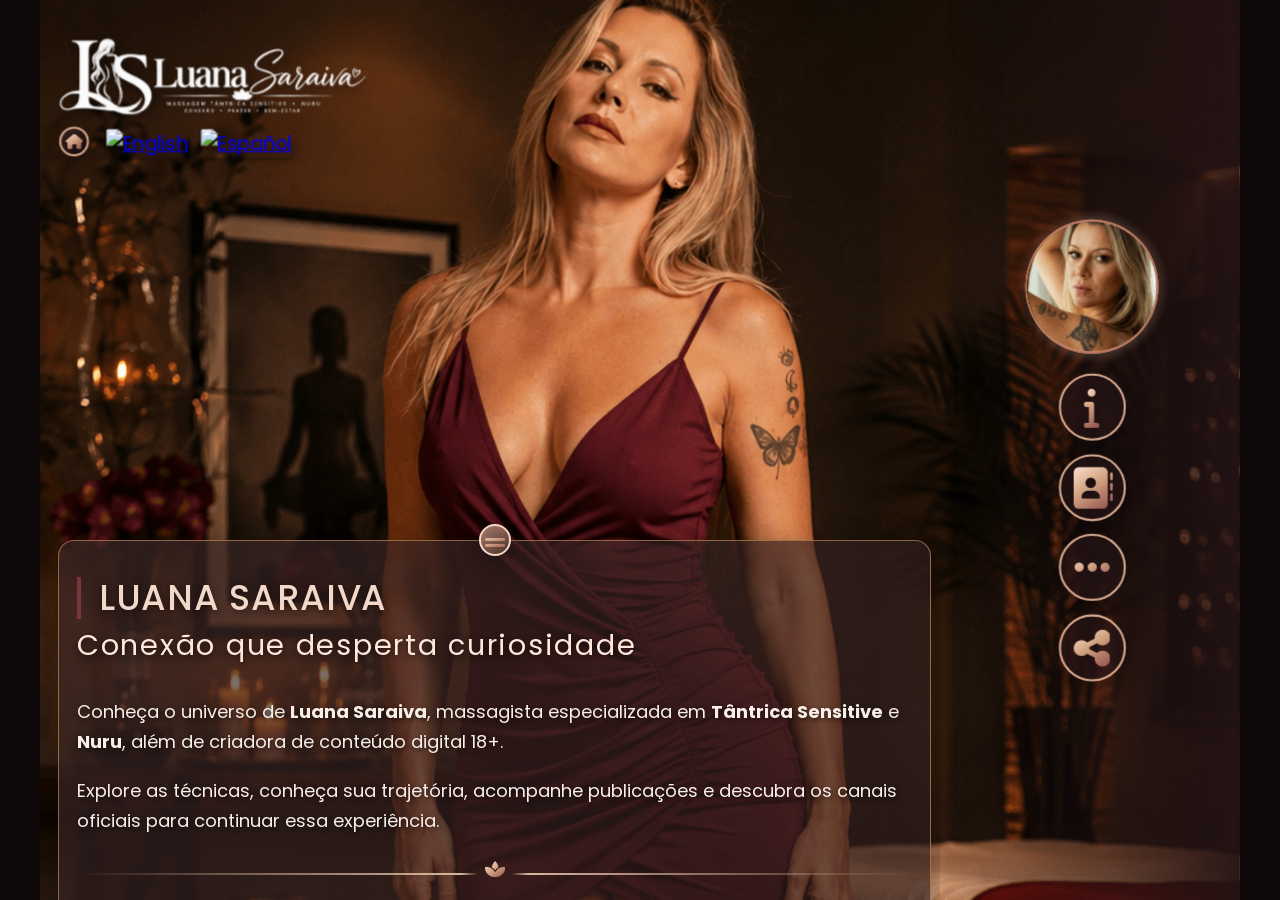
==== commit 6adc8936: "Add files via upload" ====
--- a/index.html
+++ b/index.html
@@ -4522,14 +4522,8 @@
 									href="#"
 									onclick="changeContent('CONTATOS'); return false;"
 									class="btn-form-contato btn-form-contato-02"
-									style="
-										display:inline-block;
-										color:#000;
-										text-decoration:none;
-										font-weight:bold;
-									"
-									title="Início: Quero conversar">
-									Quero conversar
+									style="display:inline-block; color:#000; text-decoration:none; font-weight:bold;" title="Início: Quero conversar">
+										Quero conversar
 								</a>
 							</div>
 				`
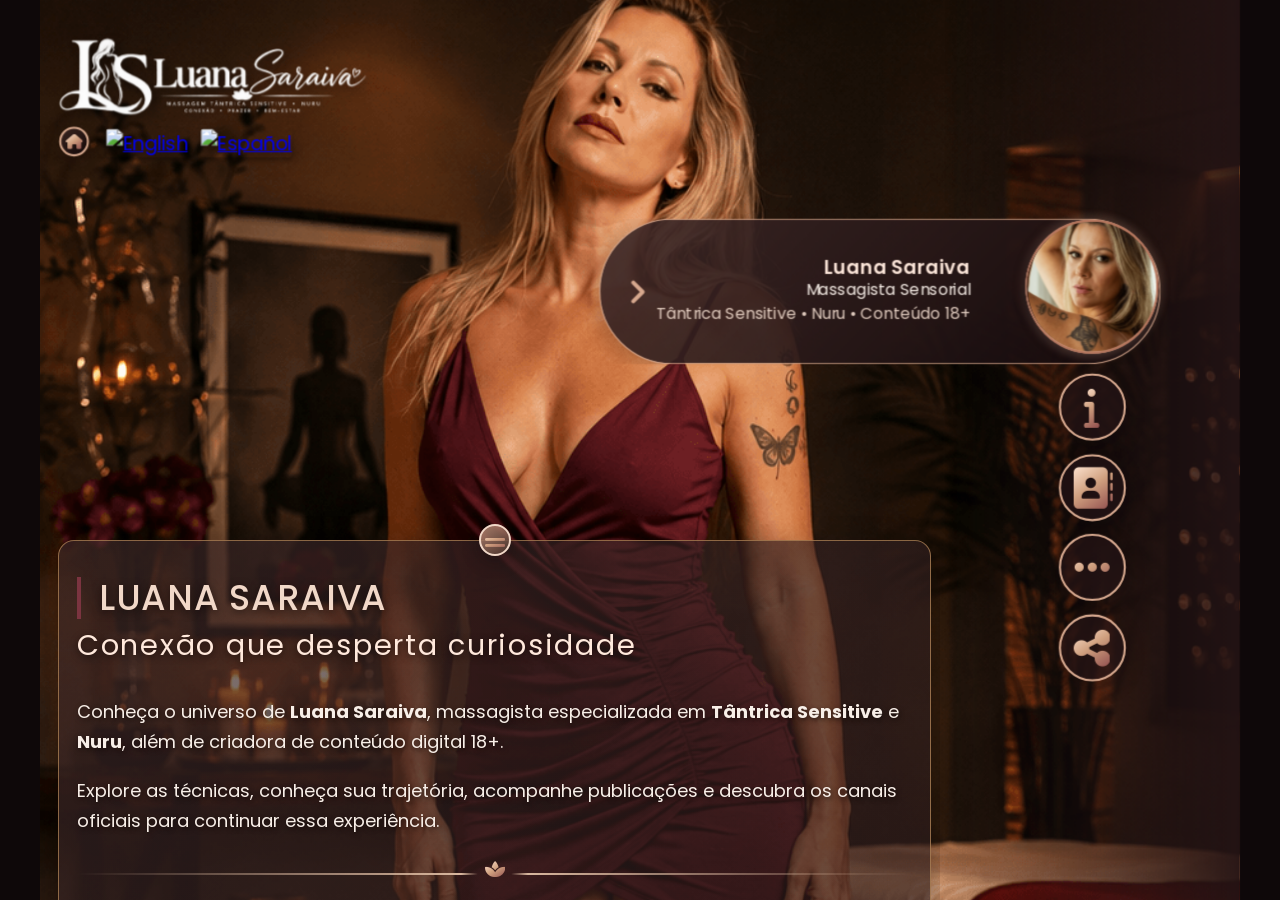
==== commit 8dda1fb2: "Add files via upload" ====
--- a/index.html
+++ b/index.html
@@ -4523,7 +4523,7 @@
 									onclick="changeContent('CONTATOS'); return false;"
 									class="btn-form-contato btn-form-contato-02"
 									style="display:inline-block; color:#000; text-decoration:none; font-weight:bold;" title="Início: Quero conversar">
-										Quero conversar
+										teste - Quero conversar
 								</a>
 							</div>
 				`
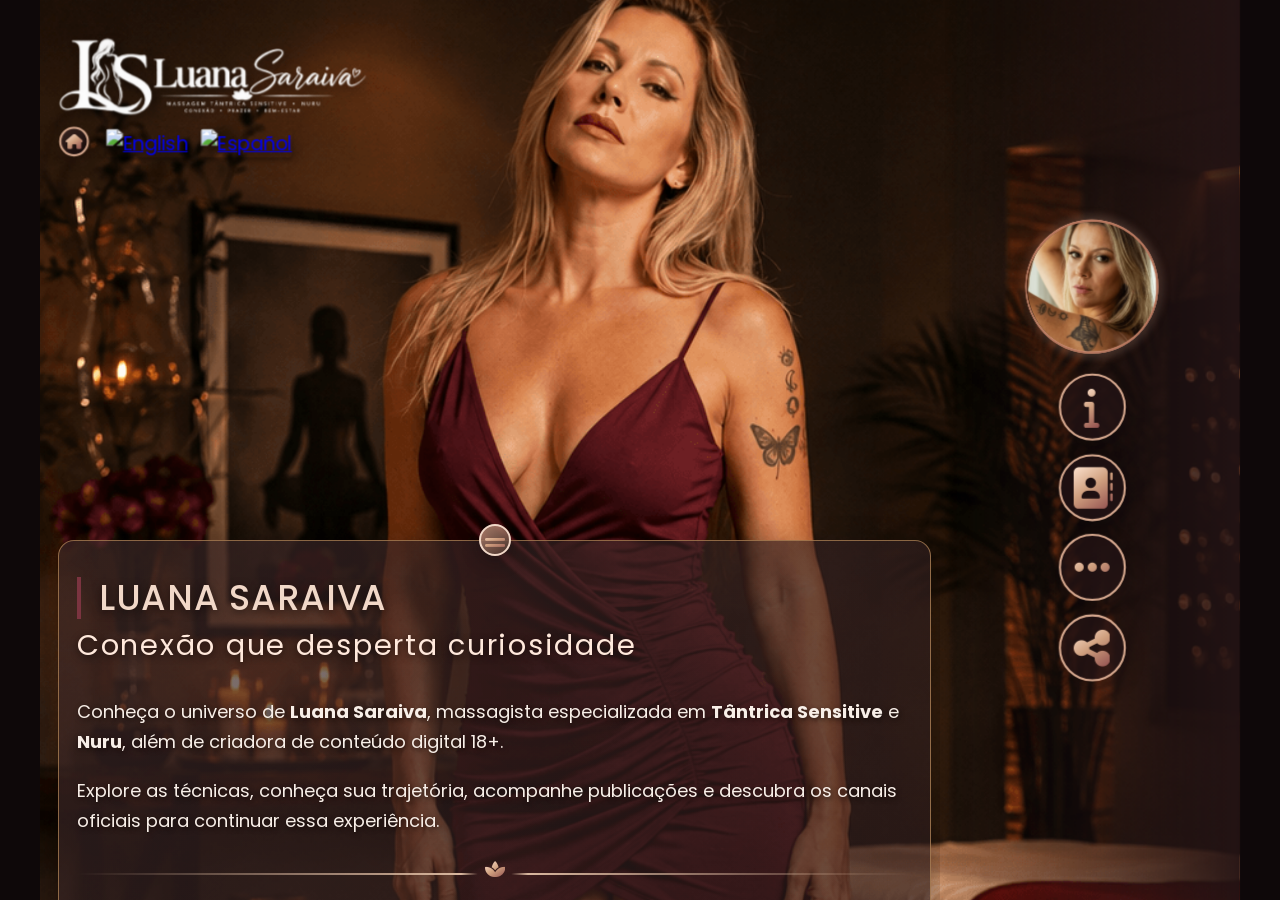
==== commit 6449071d: "Add files via upload" ====
--- a/index.html
+++ b/index.html
@@ -1547,7 +1547,7 @@
 			width: fit-content;
 			max-width: 90%;
 			margin: 1em auto 0 auto;
-			padding: 0.75em 2em;
+			padding: 0.7em 2em;
 			background: linear-gradient(135deg, #4C8F8F, #5FB3B3);
 			border: none;
 			border-radius: 50px;
@@ -1657,7 +1657,7 @@
 				padding: 1em;
 			}
 			.btn-form-contato {
-				font-size: 0.85em;
+				font-size: 0.8em;
 				/*padding: 0.6em 1.5em;*/
 				padding: 0.6em .9em;
 			}
@@ -4419,9 +4419,6 @@
 				image: "./imgs/luana-saraiva-background-13.png",
 				video: "",
 				content: `
-							<!-- p>
-								<strong>Massagem sensorial, presença e conteúdo que desperta curiosidade.</strong>
-							</p -->
 							<p>
 								Conheça o universo de <strong>Luana Saraiva</strong>, massagista
 								especializada em <strong>Tântrica Sensitive</strong> e
@@ -4518,13 +4515,7 @@
 									Tire suas dúvidas, conheça melhor a proposta e entre
 									em contato pelos canais disponíveis.
 								</p>
-								<a
-									href="#"
-									onclick="changeContent('CONTATOS'); return false;"
-									class="btn-form-contato btn-form-contato-02"
-									style="display:inline-block; color:#000; text-decoration:none; font-weight:bold;" title="Início: Quero conversar">
-										teste - Quero conversar
-								</a>
+								<a href="#" onclick="changeContent('CONTATOS'); return false;" class="btn-form-contato btn-form-inline btn-form-contato-02" title="Início: Quero conversar">Quero conversar</a>
 							</div>
 				`
 			},
--- a/css/luana-saraiva.css
+++ b/css/luana-saraiva.css
@@ -727,6 +727,10 @@
     background: var(--rg-gradient-champagne) !important;
     color: var(--rg-espresso-deep) !important;
     box-shadow: var(--rg-shadow), var(--rg-glow);
+}
+
+.btn-form-inline {
+    display:inline-block; color:#000; text-decoration:none; font-weight:bold;
 }
 
 .btn-form-contato i {
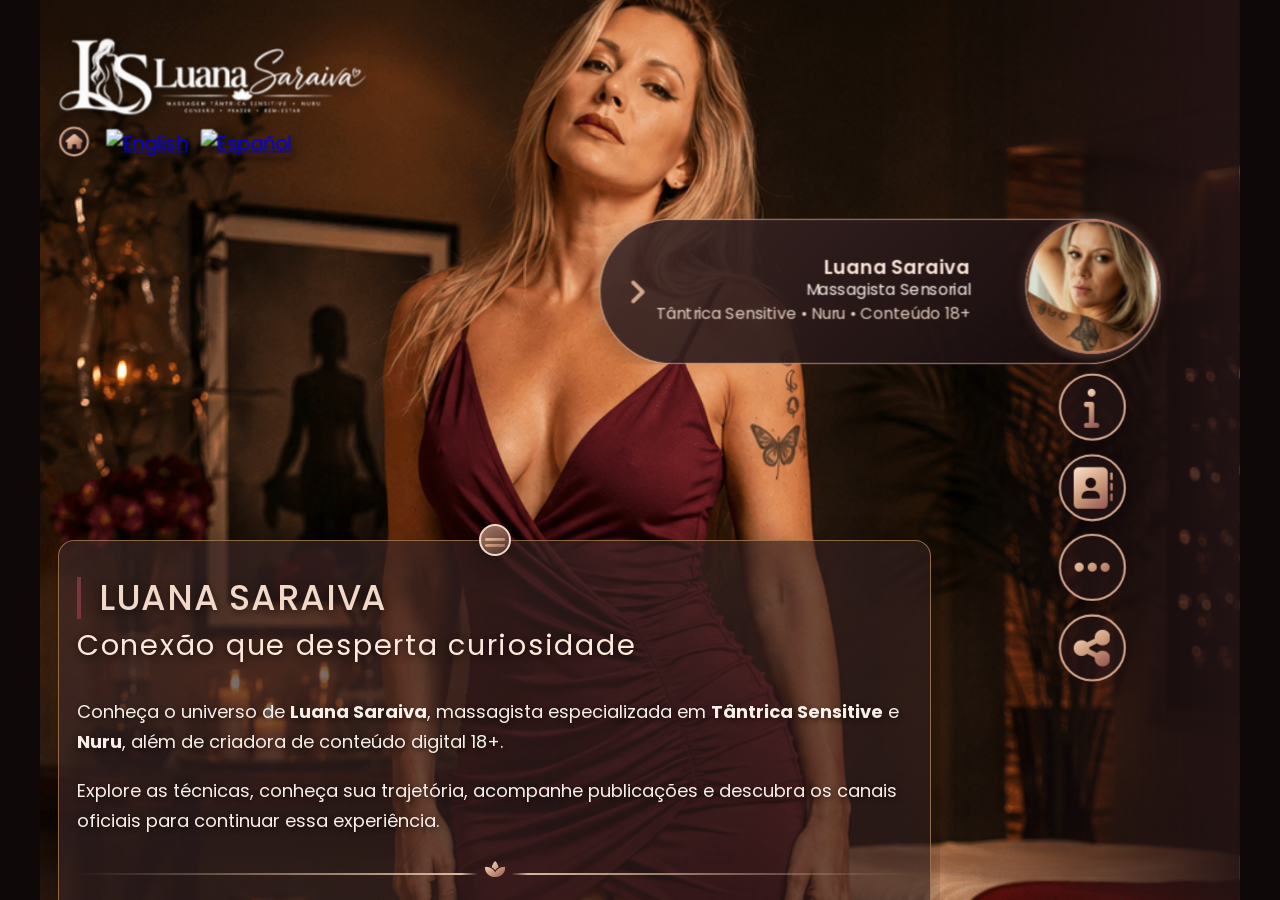
==== commit d3b17a48: "Add files via upload" ====
--- a/index.html
+++ b/index.html
@@ -3832,7 +3832,7 @@
 						"https://www.instagram.com/lsaraiva_oliveira",
 						"https://www.threads.com/@lsaraiva_oliveira",
 						"https://privacy.com.br/profile/httpsprivacycombrprofileluamassagemnuru",
-						"https://service.topshare.com.br/linkearn/api/v1/ref/r0pSA3NZ82Y",
+						"https://service.linkearn.com/linkearn/api/v1/ref/r0pSA3NZ82Y",
 						"https://allmylinks.com/luanasaraiva",
 						"https://mclass.com.br/lua-saraiva",
 						"https://www.brasileirinhas.com.br/atriz/lua-saraiva.html"
@@ -4349,7 +4349,7 @@
 							</svg>
 						</a>
 						<a href="https://t.me/luanasaraivaofc" target="_blank" class="social-btn" title="TikTok"><i class="fa-brands fa-telegram"></i></a>
-						<a href="https://service.topshare.com.br/linkearn/api/v1/ref/r0pSA3NZ82Y" target="_blank" class="social-btn" title="Privacy">
+						<a href="https://service.linkearn.com/linkearn/api/v1/ref/r0pSA3NZ82Y" target="_blank" class="social-btn" title="Privacy">
 							<svg class="privacy-logo" version="1.1" xmlns="http://www.w3.org/2000/svg" width="24" height="26.733" viewBox="0 0 24 26.733">
 								<defs>
 									<linearGradient id="privacyGrad" x1="0%" y1="0%" x2="100%" y2="100%">
@@ -5056,7 +5056,7 @@
 							</h3>
 							<!-- div class="mj-cta-links">
 								<a
-								href="https://service.topshare.com.br/linkearn/api/v1/ref/r0pSA3NZ82Y"
+								href="https://service.linkearn.com/linkearn/api/v1/ref/r0pSA3NZ82Y"
 								target="_blank"
 								rel="noopener noreferrer"
 								class="mj-cta-card luana-exclusive-card"
@@ -5239,7 +5239,7 @@
 									<span>Novidades e publicações.</span>
 									<span style="color:var(--call-to-action-link);">Acessar →</span>
 								</a>
-								<a href="https://service.topshare.com.br/linkearn/api/v1/ref/r0pSA3NZ82Y" target="_blank" rel="noopener noreferrer" class="mj-cta-card" title="Contato: Privacy">
+								<a href="https://service.linkearn.com/linkearn/api/v1/ref/r0pSA3NZ82Y" target="_blank" rel="noopener noreferrer" class="mj-cta-card" title="Contato: Privacy">
 									<strong>Conteúdo exclusivo 18+</strong>
 									<span>Canal oficial para maiores de 18 anos.</span>
 									<span style="color:var(--call-to-action-link);">Conhecer →</span>
@@ -7477,7 +7477,7 @@
 						},
 						cta: {
 							label: "Conhecer o Privacy da Luana",
-							url: "https://service.topshare.com.br/linkearn/api/v1/ref/r0pSA3NZ82Y"
+							url: "https://service.linkearn.com/linkearn/api/v1/ref/r0pSA3NZ82Y"
 						}
 					}
 				],
